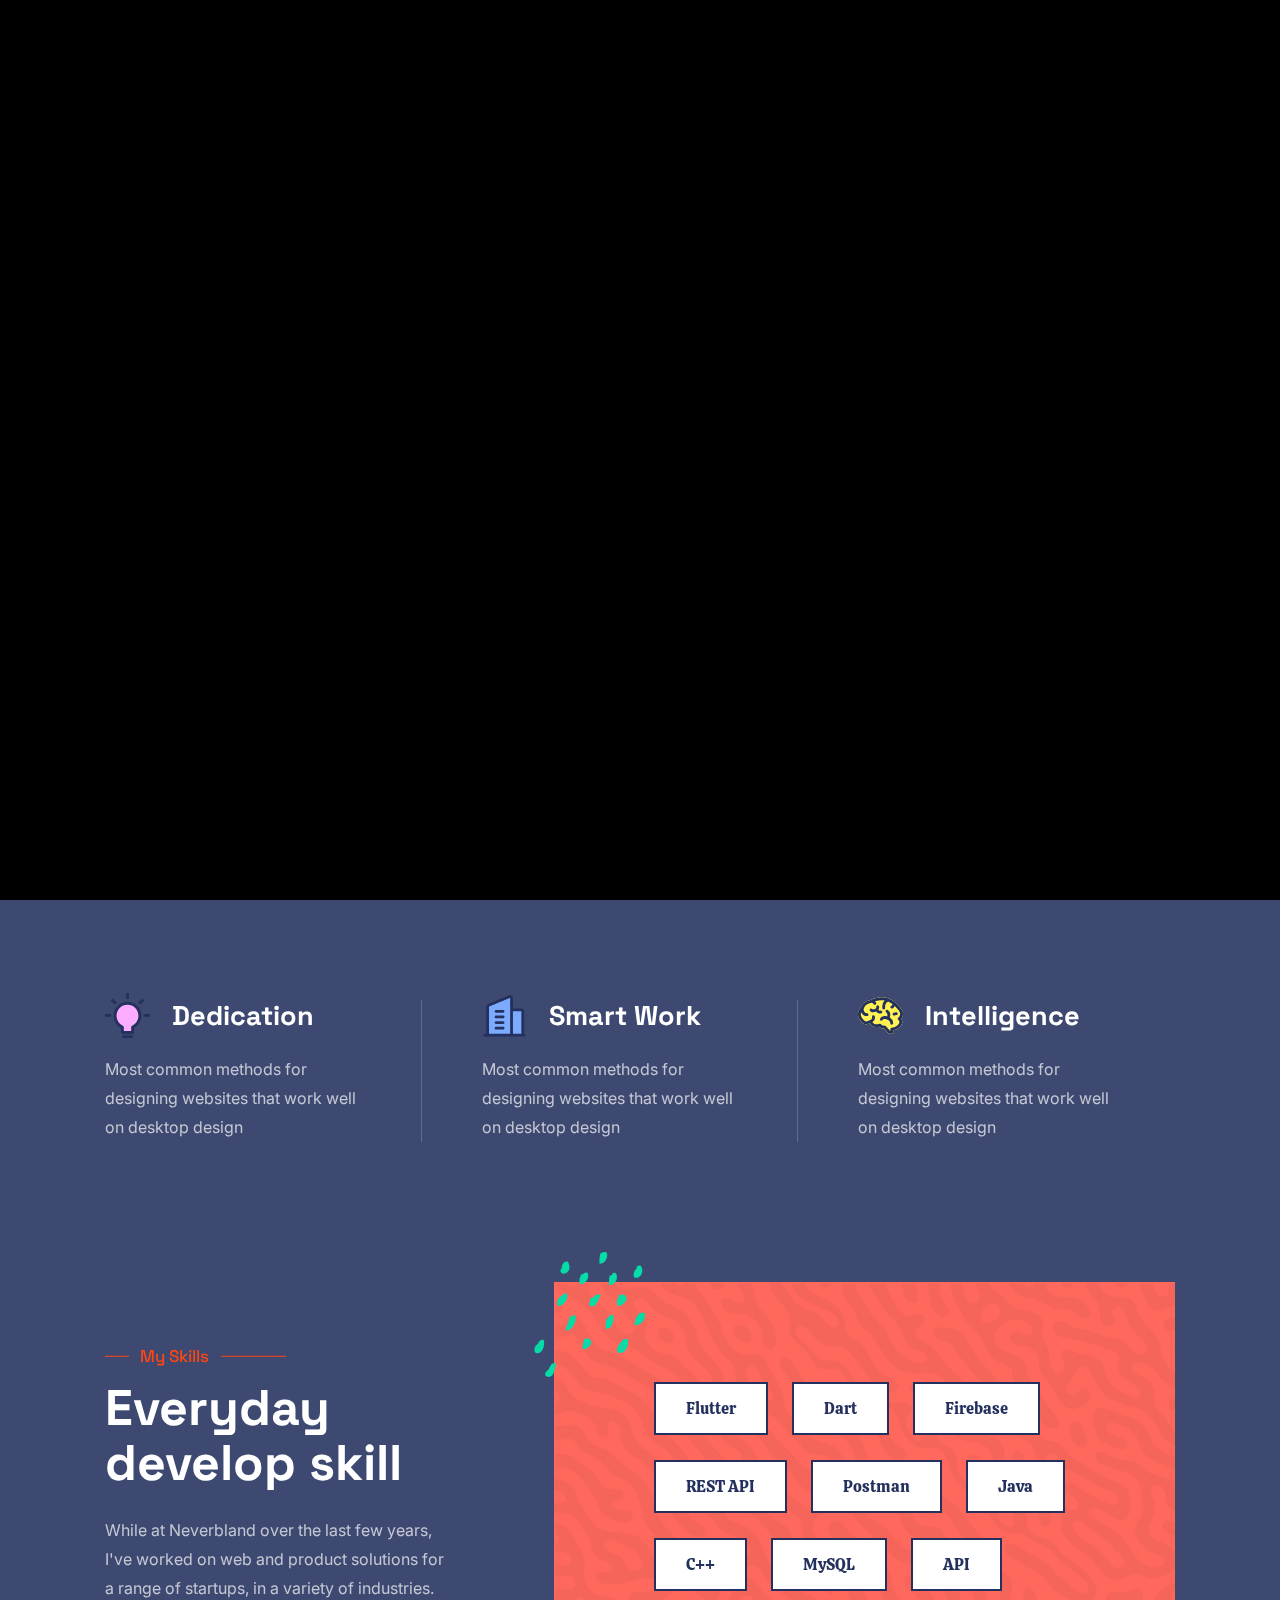
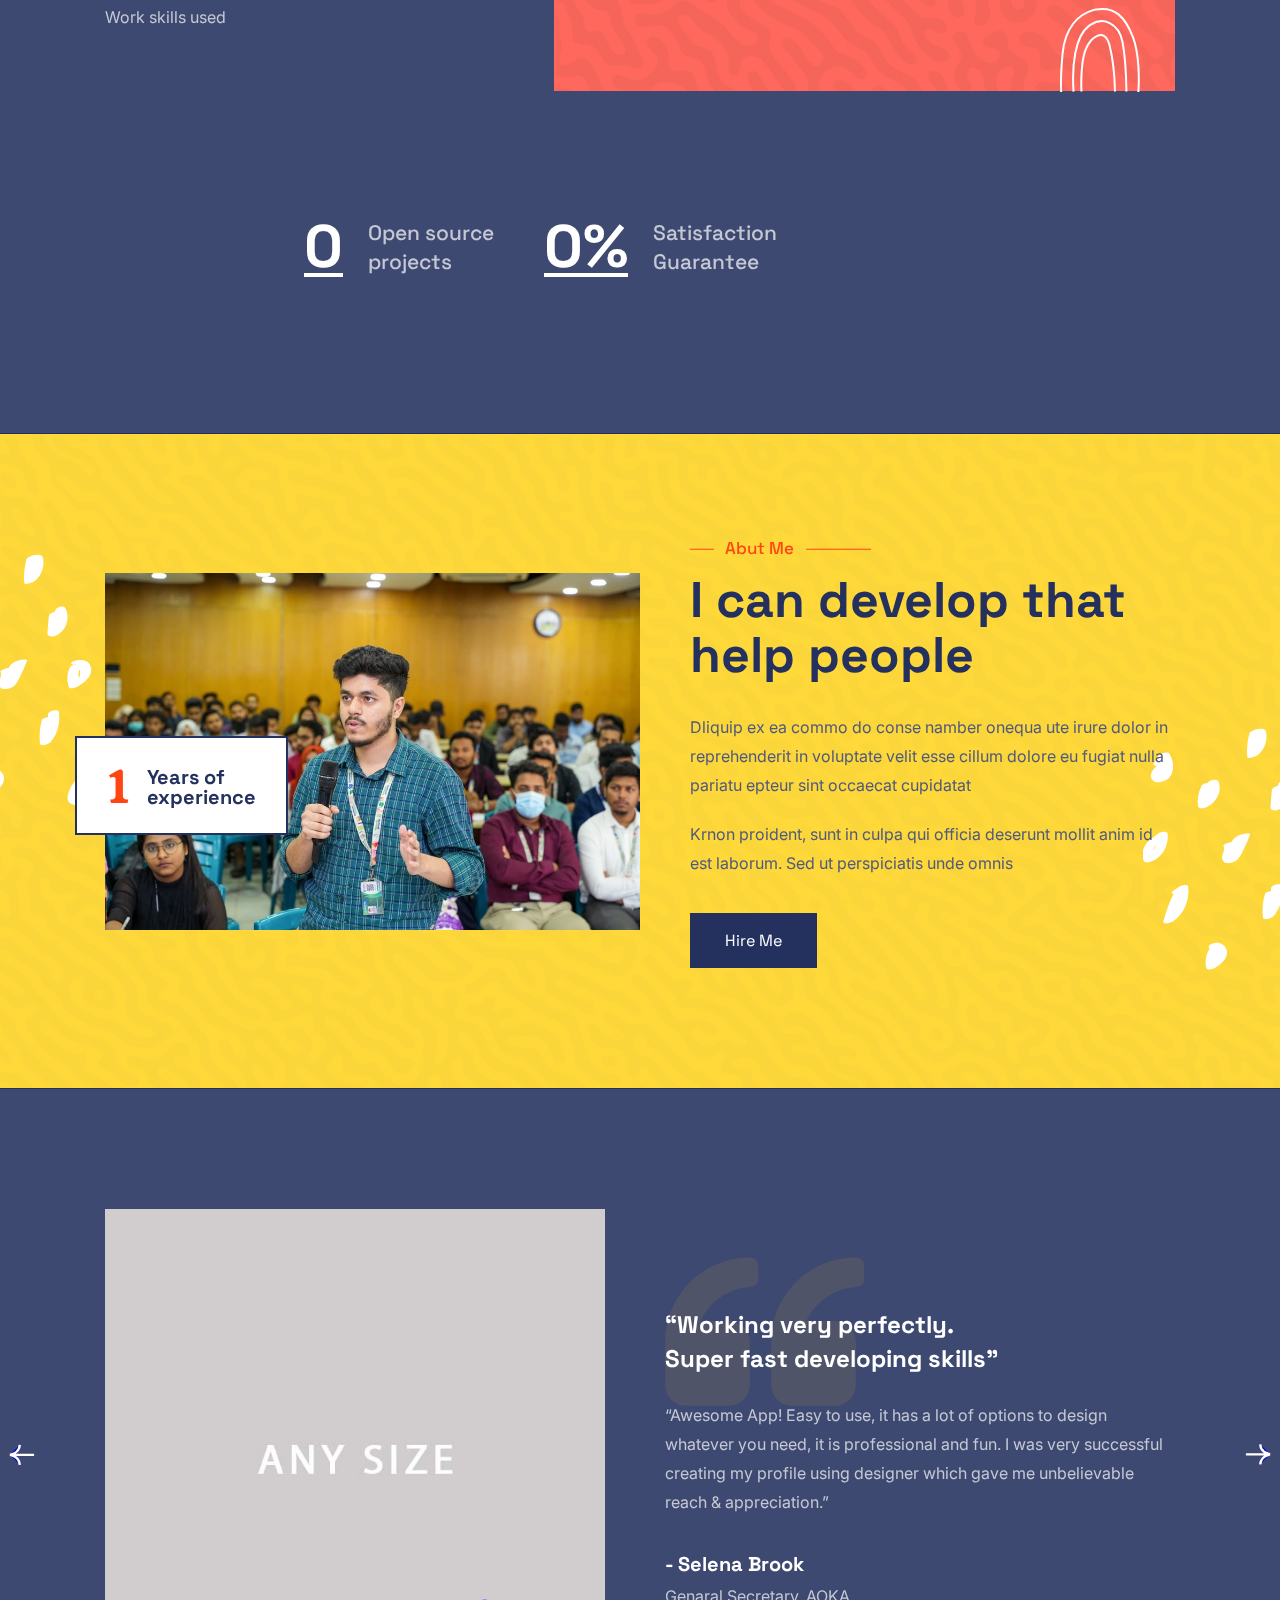
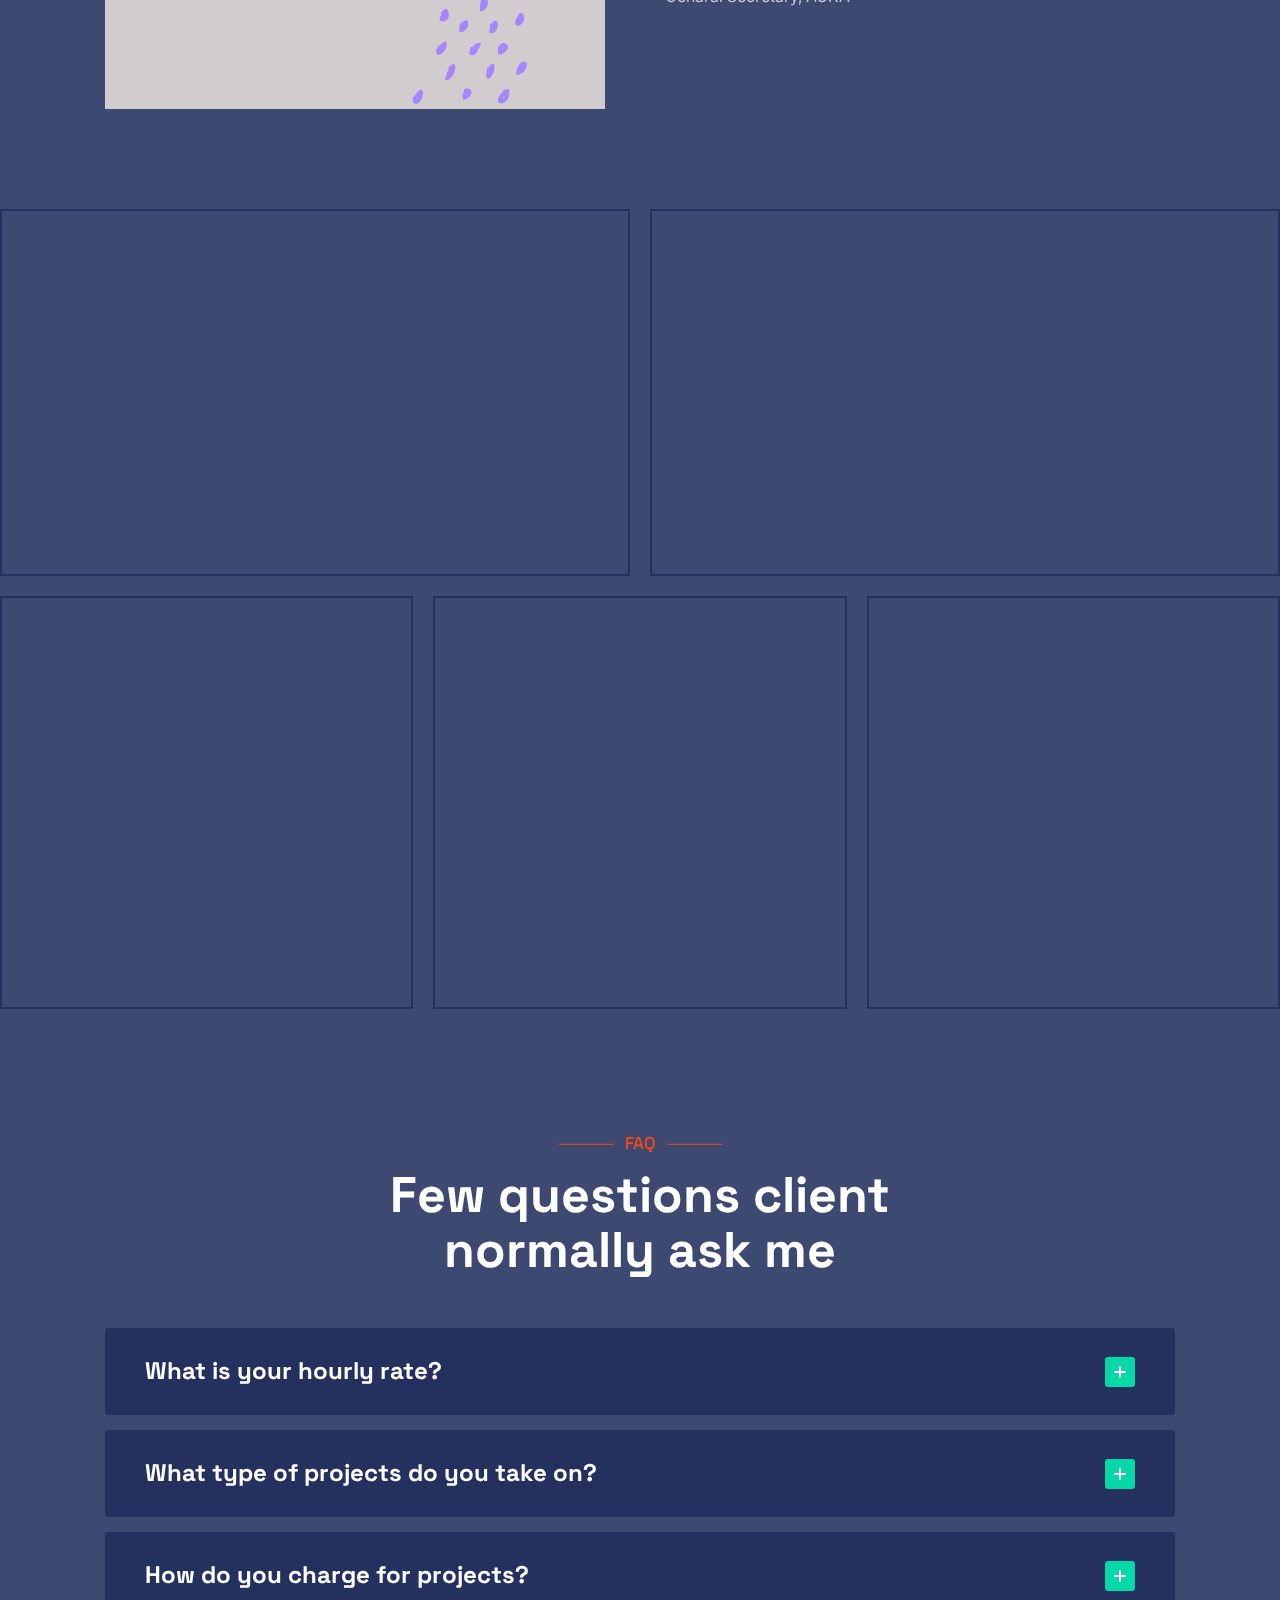
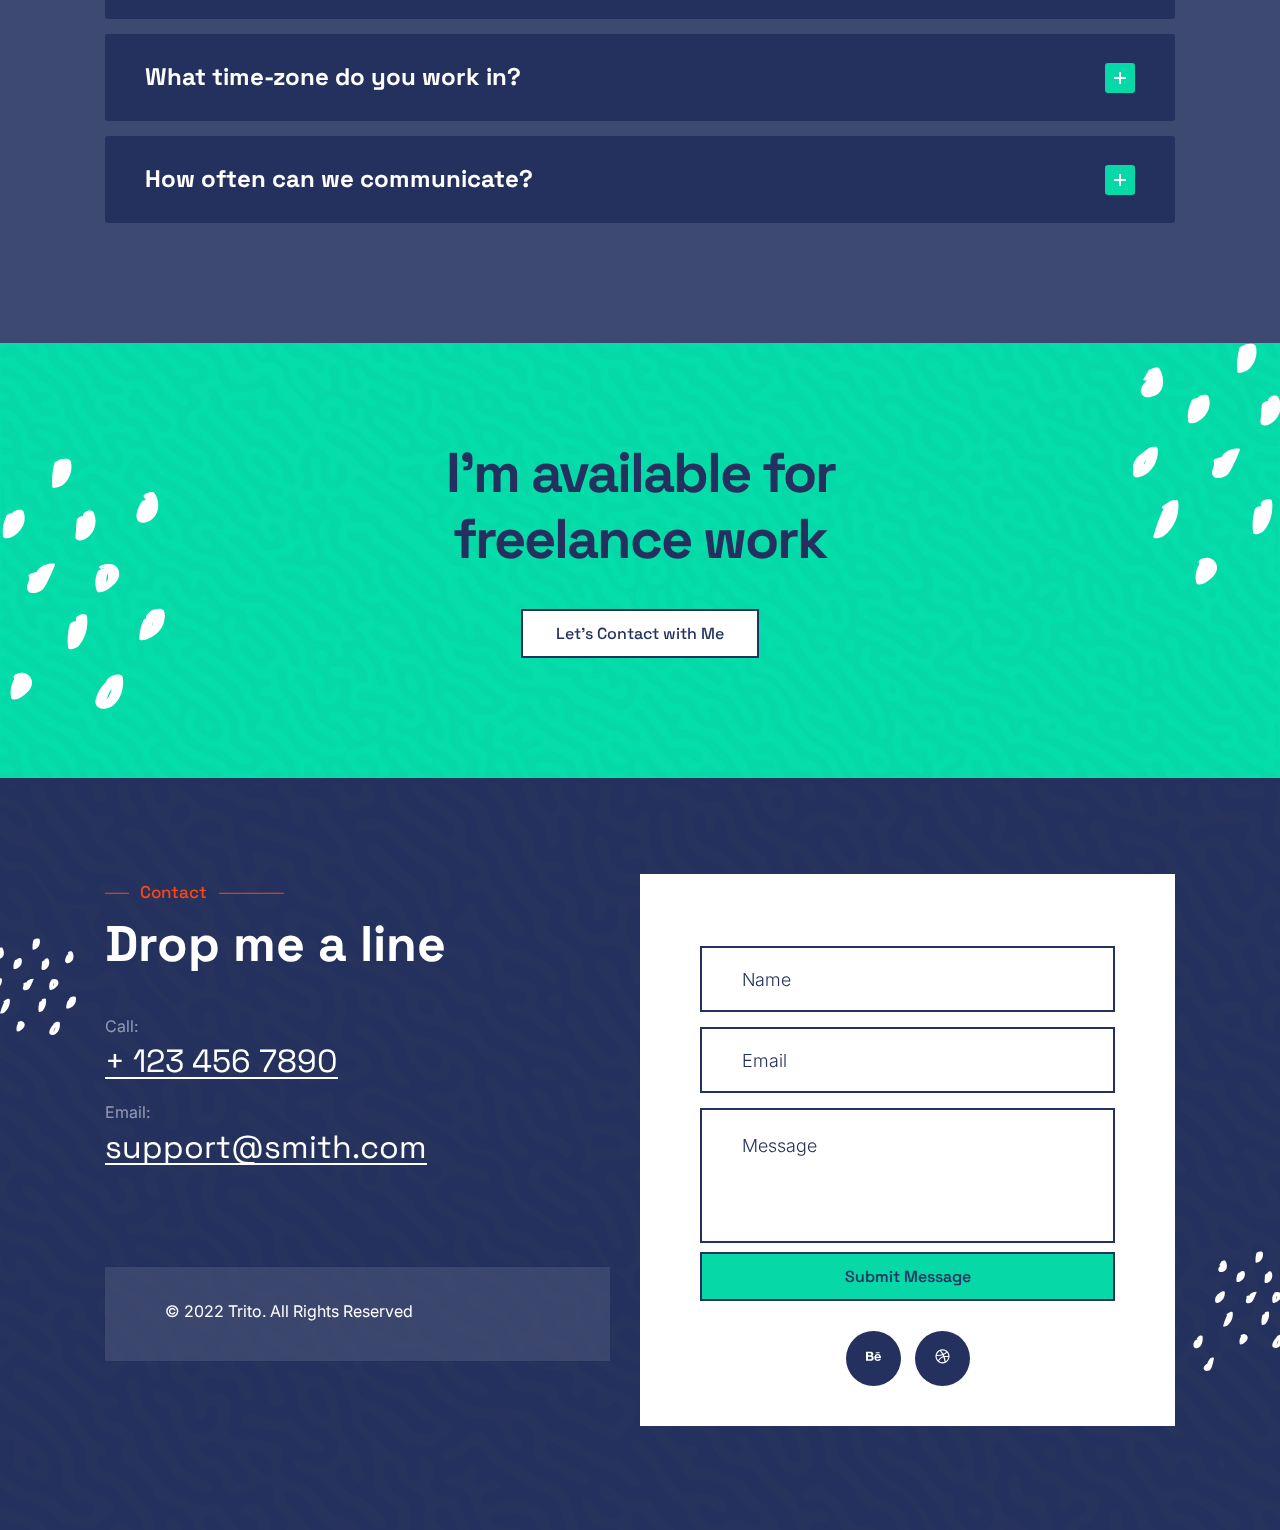
==== index-dark.html @ b7523073 "second commid" ====
<!DOCTYPE html>
<!--[if lt IE 7 ]><html class="ie ie6" lang="en"> <![endif]-->
<!--[if IE 7 ]><html class="ie ie7" lang="en"> <![endif]-->
<!--[if IE 8 ]><html class="ie ie8" lang="en"> <![endif]-->
<!--[if (gte IE 9)|!(IE)]><!--><html lang="en"> <!--<![endif]-->

<head>

<meta http-equiv="Content-Type" content="text/html; charset=utf-8" />

<meta name="description" content="Name of your web site">
<meta name="author" content="Marketify">

<meta name="viewport" content="width=device-width, initial-scale=1, maximum-scale=1">

<title>Trito | Home</title>

<!-- STYLES -->
<link href="https://fonts.googleapis.com/css2?family=Inter:wght@100;200;300;400;500;600;800;900&display=swap" rel="stylesheet">
<link href="https://fonts.googleapis.com/css2?family=Space+Grotesk:wght@300;400;500;600;700&display=swap" rel="stylesheet">
<link href="https://fonts.googleapis.com/css2?family=Calistoga&display=swap" rel="stylesheet">

<link rel="stylesheet" type="text/css" href="css/plugins.css" />
<link rel="stylesheet" type="text/css" href="css/dark.css" />
<link rel="stylesheet" type="text/css" href="css/style.css" />
<!--[if lt IE 9]> <script type="text/javascript" src="js/modernizr.custom.js"></script> <![endif]-->
<!-- /STYLES -->

</head>

<body class="dark"> 
	
	<!-- PRELOADER -->
	<div id="preloader">
		<div class="loader_line"></div>
	</div>
	<!-- /PRELOADER -->
	
	<!-- WRAPPER ALL -->
	
	<div class="trito_tm_all_wrap" data-magic-cursor="show">
	
		<!-- MOBILE MENU -->
		<div class="trito_tm_mobile_menu">
			<div class="mobile_menu_inner">
				<div class="mobile_in">
					<div class="logo">
						<a href="#">
							<!-- <img src="img/logo/light.png" alt="" /> -->
							AHMAD
						</a>
					</div>
					<div class="trigger">
						<div class="hamburger hamburger--slider">
							<div class="hamburger-box">
								<div class="hamburger-inner"></div>
							</div>
						</div>
					</div>
				</div>
			</div>
			<div class="dropdown">
				<div class="dropdown_inner">
					<ul class="anchor_nav">
						<li class="current"><a href="#home">Home</a></li>
						<li><a href="#about">About</a></li>
						<li><a href="#portfolio">Portfolio</a></li>
						<!-- <li><a href="#news">News</a></li> -->
						<li><a href="#contact">Contact</a></li>
					</ul>
				</div>
			</div>
		</div>
		<!-- /MOBILE MENU -->
	
		<!-- HEADER -->
		<div class="trito_tm_header">
			<div class="container wide">
				<div class="header_in">
					<div class="logo">
						<!-- <a class="dark" href="#"><img src="img/logo/logo.png" alt="" /></a>
						 <a class="dark" href="#"><img src="img/logo/logo.png" alt="" /></a>
							
						<a class="light" href="#"><img src="img/logo/light.png" alt="" /></a> -->
						<a class="dark" href="#" style="color: white; font-weight: bolder">
							<!-- <img src="img/logo/light.png" alt="" /> -->
							AHMAD
						</a> 
						<a class="light" href="#" style="color: white; font-weight: bolder">
							<!-- <img src="img/logo/light.png" alt="" /> -->
							AHMAD
						</a> 
					</div>
					<div class="menu">
						<ul class="anchor_nav">
							<li class="current"><a href="#home">Home</a></li>
							<li><a href="#about">About</a></li>
							<li><a href="#portfolio">Portfolio</a></li>
							<!-- <li><a href="#news">News</a></li> -->
							<li><a href="#contact">Contact</a></li>
						</ul>
					</div>
					<div class="button">
						<a href="img/cv/1.jpg" download>Download CV</a>
					</div>
				</div>
			</div>
		</div>
		<!-- /HEADER -->
		
		<!-- HERO -->
		<div class="trito_tm_hero" id="home">
			<div class="background" data-img-url="img/hero/1.jpg"></div>
			<div class="container wide">
				<div class="content">
					<div class="details">
						<span class="hi">Hi I'm</span>
						<h3 class="name">Ahmad Bin Mijanur Rahman</h3>
						<p class="text">Flutter Applilcation Developer based in Dhaka</p>
						<div class="buttons">
							<div class="trito_tm_button">
								<a href="#">Say Hello</a>
							</div>
							<div class="simple_button">
								<a class="anchor" href="#portfolio">My Work</a>
							</div>
						</div>
					</div>
					<div class="quote">
						<img class="svg" src="img/svg/quote2.svg" alt="" />
						<p>I’m listen to your needs &amp; thoughtfully interpret your requirements.“</p>
					</div>
				</div>
			</div>
			<div class="avatar">
				<img src="img/hero/ahmad-profile.png" alt="" />
			</div>
			<div class="social">
				<ul>
					<li><a href="#"><img class="svg" src="img/svg/social/be.svg" alt=""></a></li>
					<li><a href="#"><img class="svg" src="img/svg/social/dribbble.svg" alt=""></a></li>
					<li><a href="#"><img class="svg" src="img/svg/social/instagarm.svg" alt=""></a></li>
				</ul>
			</div>
		</div>
		<!-- /HERO -->
		
		<!-- PARTNERS -->
		<!-- <div class="trito_tm_section">
			<div class="trito_tm_partner">
				<div class="container">
					<div class="title">
						<span>My Clients</span>
					</div>
					<div class="partners_list">
						<ul class="owl-carousel">
							<li class="item"><a href="#"><img src="img/partners/light/1.png" alt="" /></a></li>
							<li class="item"><a href="#"><img src="img/partners/light/2.png" alt="" /></a></li>
							<li class="item"><a href="#"><img src="img/partners/light/3.png" alt="" /></a></li>
							<li class="item"><a href="#"><img src="img/partners/light/4.png" alt="" /></a></li>
							<li class="item"><a href="#"><img src="img/partners/light/5.png" alt="" /></a></li>
							<li class="item"><a href="#"><img src="img/partners/light/6.png" alt="" /></a></li>
							<li class="item"><a href="#"><img src="img/partners/light/7.png" alt="" /></a></li>
							<li class="item"><a href="#"><img src="img/partners/light/8.png" alt="" /></a></li>
						</ul>
					</div>
				</div>
			</div>
		</div> -->
		<!-- /PARTNERS -->
		
		<!-- FEATURES -->
		<div class="trito_tm_section">
			<div class="trito_tm_features">
				<div class="container">
					<div class="features_list">
						<ul>
							<li>
								<div class="list_inner">
									<div class="title">
										<img class="svg" src="img/svg/lamp.svg" alt="" />
										<h3>Dedication</h3>
									</div>
									<div class="text">
										<p>Most common methods for designing websites that work well on desktop design</p>
									</div>
								</div>
							</li>
							<li>
								<div class="list_inner">
									<div class="title">
										<img class="svg" src="img/svg/home.svg" alt="" />
										<h3>Smart Work</h3>
									</div>
									<div class="text">
										<p>Most common methods for designing websites that work well on desktop design</p>
									</div>
								</div>
							</li>
							<li>
								<div class="list_inner">
									<div class="title">
										<img class="svg" src="img/svg/brain.svg" alt="" />
										<h3>Intelligence</h3>
									</div>
									<div class="text">
										<p>Most common methods for designing websites that work well on desktop design</p>
									</div>
								</div>
							</li>
						</ul>
					</div>
				</div>
			</div>
		</div>
		<!-- /FEATURES -->
		
		<!-- SKILLS -->
		<div class="trito_tm_section">
			<div class="trito_tm_skills">
				<div class="container">
					<div class="skills_in">
						<div class="left">
							<div class="trito_tm_main_title">
								<span>My Skills</span>
								<h3>Everyday develop skill</h3>
							</div>
							<div class="text">
								<p>While at Neverbland over the last few years, I've worked on web and product solutions for a range of startups, in a variety of industries. Work skills used</p>
							</div>
						</div>
						<div class="right">
							<div class="background" data-img-url="img/skills/1.jpg"></div>
							<div class="content">
								<ul>
									<li><span>Flutter</span></li>
									<li><span>Dart</span></li>
									<li><span>Firebase</span></li>
									<li><span>REST API</span></li>
									<li><span>Postman</span></li>
									<li><span>Java</span></li>
									<li><span>C++</span></li>
									<li><span>MySQL</span></li>
									<li><span>API</span></li>
								</ul>
							</div>
							<span class="shape1"><img class="svg" src="img/svg/frame.svg" alt="" /></span>
							<span class="shape2"><img class="svg" src="img/svg/frame2.svg" alt="" /></span>
						</div>
					</div>
				</div>
			</div>
		</div>
		<!-- /SKILLS -->
		
		<!-- COUNTER -->
		<div class="trito_tm_section">
			<div class="trito_tm_counter_section">
				<div class="container">
					<div class="counter_list" style="display: flex; justify-content: center; align-items: center;">
						<ul>
							<!-- <li>
								<div class="list_inner">
									<div class="number_wrap">
										<span class="in"><h3><span class="counter_item" data-from="0" data-to="120" data-speed="2000">0</span>+</h3></span>
									</div>
									<span class="title">Downloaded products</span>
								</div>
							</li> -->
							<li>
								<div class="list_inner">
									<div class="number_wrap">
										<span class="in"><h3><span class="counter_item" data-from="0" data-to="3" data-speed="2000">0</span></h3></span>
									</div>
									<span class="title">Open source projects</span>
								</div>
							</li>
							<li>
								<div class="list_inner">
									<div class="number_wrap">
										<span class="in"><h3><span class="counter_item" data-from="0" data-to="100" data-speed="2000">0</span>%</h3></span>
									</div>
									<span class="title">Satisfaction Guarantee</span>
								</div>
							</li>
						</ul>
					</div>
				</div>
			</div>
		</div>
		<!-- /COUNTER -->
		
		<!-- ABOUT -->
		<div class="trito_tm_section" id="about">
			<div class="trito_tm_about">
				<div class="background" data-img-url="img/about/background.jpg"></div>
				<div class="container">
					<div class="about_in">
						<div class="left">
							<img src="img/hero/admad2.jpg" alt="" />
							<div class="experience">
								<h3>1</h3>
								<span>Years of<br /> experience</span>
							</div>
						</div>
						<div class="right">
							<div class="trito_tm_main_title">
								<span>Abut Me</span>
								<h3>I can develop that help people</h3>
							</div>
							<div class="text">
								<p>Dliquip ex ea commo do conse namber onequa ute irure dolor in reprehenderit in voluptate velit esse cillum dolore eu fugiat nulla pariatu epteur sint occaecat cupidatat</p>
								<p>Krnon proident, sunt in culpa qui officia deserunt mollit anim id est laborum. Sed ut perspiciatis unde omnis</p>
							</div>
							<div class="trito_tm_button_extra">
								<a class="anchor" href="#contact">Hire Me</a>
							</div>
						</div>
					</div>
				</div>
				<span class="shape"><img class="svg" src="img/svg/element3.svg" alt=""></span>
				<span class="shape2"><img class="svg" src="img/svg/element3.svg" alt=""></span>
			</div>
		</div>
		<!-- /ABOUT -->
		
		<!-- TESTIMONIALS -->
		<div class="trito_tm_section">
			<div class="trito_tm_testimonials">
				<div class="container">
					<div class="testimonials_list">
						<ul class="owl-carousel">
							<li>
								<div class="left">
									<div class="image">
										<img src="img/testimonials/3.png" alt="" />
										<img class="svg" src="img/svg/elements.svg" alt="" />
									</div>
								</div>
								<div class="right">
									<div class="big">
										<p>“Working very perfectly.<br /> Super fast developing skills”</p>
										<img class="svg" src="img/svg/quote.svg" alt="" />
									</div>
									<div class="normal">
										<p>“Awesome App! Easy to use, it has a lot of options to design whatever you need, it is professional and fun. I was very successful creating my profile using designer which gave me unbelievable reach &amp; appreciation.”</p>
									</div>
									<div class="details">
										<h3>- Selena Brook</h3>
										<span>Genaral Secretary, AOKA</span>
									</div>
								</div>
							</li>
							<li>
								<div class="left">
									<div class="image">
										<img src="img/testimonials/1.png" alt="" />
										<img class="svg" src="img/svg/elements.svg" alt="" />
									</div>
								</div>
								<div class="right">
									<div class="big">
										<p>“This template is awesome!<br />Super easy to update in a editor.”</p>
										<img class="svg" src="img/svg/quote.svg" alt="" />
									</div>
									<div class="normal">
										<p>“The documentation is great and the support via live chat was perfect. They helped me out super quick. When I had a minor code customization to make but didn't know where to make the change in their code. Customer Support perfect!”</p>
									</div>
									<div class="details">
										<h3>- Steve Jobs</h3>
										<span>Senior Designer, ABC</span>
									</div>
								</div>
							</li>
							<!-- <li>
								<div class="left">
									<div class="image">
										<img src="img/testimonials/2.png" alt="" />
										<img class="svg" src="img/svg/elements.svg" alt="" />
									</div>
								</div>
								<div class="right">
									<div class="big">
										<p>“Helpful customer support.<br />And great designed template”</p>
										<img class="svg" src="img/svg/quote.svg" alt="" />
									</div>
									<div class="normal">
										<p>“Minimal design, incredibly well documented, and an absolute pleasure to use! The customer support is one of the absolute best I've ever had the pleasure of interacting with. Quick, courteous, and extremely helpful!”</p>
									</div>
									<div class="details">
										<h3>- Kelly Winston</h3>
										<span>UI/UX Designer, SADP</span>
									</div>
								</div>
							</li> -->
						</ul>
						<a class="prev_button" href="#"><img class="svg" src="img/svg/left.svg" alt="" /></a>
						<a class="next_button" href="#"><img class="svg" src="img/svg/right.svg" alt="" /></a>
					</div>
				</div>
			</div>
		</div>
		
		<!-- /TESTIMONIALS -->
		
		<!-- PORTFOLIO -->
		<div class="trito_tm_section" id="portfolio">
			<div class="trito_tm_portfolio">
				<ul class="gallery_zoom">
					<li>
						<div class="list_inner">
							<div class="image">
								<div class="main" data-img-url="img/hero/all.png"></div>
							</div>
							<div class="details">
								<h3>Project Detail</h3>
								<img class="svg" src="img/svg/link.svg" alt="" />
							</div>
							<a class="trito_tm_full_link popup_link" href="#"></a>
							
							<!-- Modalbox Info Start -->
							<div class="hidden_content">
								<div class="popup_details">
									<div class="main_details">
										<div class="textbox">
											<p>We live in a world where we need to move quickly and iterate on our ideas as flexibly as possible.</p>
											<p>Mockups are useful both for the creative phase of the project - for instance when you're trying to figure out your user flows or the proper visual hierarchy - and the production phase when they phase when they will represent the target product. Building mockups strikes the ideal balance ease of modification.</p>
										</div>
										<div class="detailbox">
											<ul>
												<li>
													<span class="first">Project</span>
													<span><a href="https://github.com/Ahmad61-6/craftybay">GitHub</a></span>
												</li>
												<!-- <li>
													<span class="first">Category</span>
													<span><a href="#">Detail</a></span>
												</li> -->
												<li>
													<span class="first">Date</span>
													<span>Present 2024</span>
												</li>
											</ul>
										</div>
									</div>
									
								</div>
							</div>
							<!-- /Modalbox Info End -->
							
						</div>
					</li>
					<li>
						<div class="list_inner">
							<div class="image">
								<div class="main" data-img-url="img/hero/all.png"></div>
							</div>
							<div class="details">
								<h3>Project Detail</h3>
								<img class="svg" src="img/svg/link.svg" alt="" />
							</div>
							<a class="trito_tm_full_link popup_link" href="#"></a>
							
							<!-- Modalbox Info Start -->
							<div class="hidden_content">
								<div class="popup_details">
									<div class="main_details">
										<div class="textbox">
											<p>We live in a world where we need to move quickly and iterate on our ideas as flexibly as possible.</p>
											<p>Mockups are useful both for the creative phase of the project - for instance when you're trying to figure out your user flows or the proper visual hierarchy - and the production phase when they phase when they will represent the target product. Building mockups strikes the ideal balance ease of modification.</p>
										</div>
										<div class="detailbox">
											<ul>
												<li>
													<span class="first">Project</span>
													<span><a href="https://github.com/Ahmad61-6/craftybay">GitHub</a></span>
												</li>
												<!-- <li>
													<span class="first">Category</span>
													<span><a href="#">Detail</a></span>
												</li> -->
												<li>
													<span class="first">Date</span>
													<span>Present 2024</span>
												</li>
											</ul>
										</div>
									</div>
									<div class="additional_images">
										<ul>
											<li>
												<div class="list_inner">
													<div class="my_image">
														<img src="img/thumbs/4-2.jpg" alt="" />
														<div class="main" data-img-url="img/service/1.jpg"></div>
													</div>
												</div>
											</li>
											<li>
												<div class="list_inner">
													<div class="my_image">
														<img src="img/thumbs/4-2.jpg" alt="" />
														<div class="main" data-img-url="img/service/2.jpg"></div>
													</div>
												</div>
											</li>
											<li>
												<div class="list_inner">
													<div class="my_image">
														<img src="img/thumbs/4-2.jpg" alt="" />
														<div class="main" data-img-url="img/service/3.jpg"></div>
													</div>
												</div>
											</li>
										</ul>
									</div>
								</div>
							</div>
							<!-- /Modalbox Info End -->
							
						</div>
					</li>
					<li>
						<div class="list_inner">
							<div class="image">
								<div class="main" data-img-url="img/hero/all.png"></div>
							</div>
							<div class="details">
								<h3>Project Detail</h3>
								<img class="svg" src="img/svg/link.svg" alt="" />
							</div>
							<a class="trito_tm_full_link popup_link" href="#"></a>
							
							<!-- Modalbox Info Start -->
							<div class="hidden_content">
								<div class="popup_details">
									<div class="main_details">
										<div class="textbox">
											<p>We live in a world where we need to move quickly and iterate on our ideas as flexibly as possible.</p>
											<p>Mockups are useful both for the creative phase of the project - for instance when you're trying to figure out your user flows or the proper visual hierarchy - and the production phase when they phase when they will represent the target product. Building mockups strikes the ideal balance ease of modification.</p>
										</div>
										<div class="detailbox">
											<ul>
												<li>
													<span class="first">Project</span>
													<span><a href="https://github.com/Ahmad61-6/craftybay">GitHub</a></span>
												</li>
												<!-- <li>
													<span class="first">Category</span>
													<span><a href="#">Detail</a></span>
												</li> -->
												<li>
													<span class="first">Date</span>
													<span>Present 2024</span>
												</li>
											</ul>
										</div>
									</div>
									<div class="additional_images">
										<ul>
											<li>
												<div class="list_inner">
													<div class="my_image">
														<img src="img/thumbs/4-2.jpg" alt="" />
														<div class="main" data-img-url="img/service/1.jpg"></div>
													</div>
												</div>
											</li>
											<li>
												<div class="list_inner">
													<div class="my_image">
														<img src="img/thumbs/4-2.jpg" alt="" />
														<div class="main" data-img-url="img/service/2.jpg"></div>
													</div>
												</div>
											</li>
											<li>
												<div class="list_inner">
													<div class="my_image">
														<img src="img/thumbs/4-2.jpg" alt="" />
														<div class="main" data-img-url="img/service/3.jpg"></div>
													</div>
												</div>
											</li>
										</ul>
									</div>
								</div>
							</div>
							<!-- /Modalbox Info End -->
							
						</div>
					</li>
					<li>
						<div class="list_inner">
							<div class="image">
								<div class="main" data-img-url="img/hero/all.png"></div>
							</div>
							<div class="details">
								<h3>Project Detail</h3>
								<img class="svg" src="img/svg/link.svg" alt="" />
							</div>
							<a class="trito_tm_full_link popup_link" href="#"></a>
							
							<!-- Modalbox Info Start -->
							<div class="hidden_content">
								<div class="popup_details">
									<div class="main_details">
										<div class="textbox">
											<p>We live in a world where we need to move quickly and iterate on our ideas as flexibly as possible.</p>
											<p>Mockups are useful both for the creative phase of the project - for instance when you're trying to figure out your user flows or the proper visual hierarchy - and the production phase when they phase when they will represent the target product. Building mockups strikes the ideal balance ease of modification.</p>
										</div>
										<div class="detailbox">
											<ul>
												<li>
													<span class="first">Project</span>
													<span><a href="https://github.com/Ahmad61-6/craftybay">GitHub</a></span>
												</li>
												<!-- <li>
													<span class="first">Category</span>
													<span><a href="#">Detail</a></span>
												</li> -->
												<li>
													<span class="first">Date</span>
													<span>Present 2024</span>
												</li>
											</ul>
										</div>
									</div>
									<div class="additional_images">
										<ul>
											<li>
												<div class="list_inner">
													<div class="my_image">
														<img src="img/thumbs/4-2.jpg" alt="" />
														<div class="main" data-img-url="img/service/1.jpg"></div>
													</div>
												</div>
											</li>
											<li>
												<div class="list_inner">
													<div class="my_image">
														<img src="img/thumbs/4-2.jpg" alt="" />
														<div class="main" data-img-url="img/service/2.jpg"></div>
													</div>
												</div>
											</li>
											<li>
												<div class="list_inner">
													<div class="my_image">
														<img src="img/thumbs/4-2.jpg" alt="" />
														<div class="main" data-img-url="img/service/3.jpg"></div>
													</div>
												</div>
											</li>
										</ul>
									</div>
								</div>
							</div>
							<!-- /Modalbox Info End -->
							
						</div>
					</li>
					<li>
						<div class="list_inner">
							<div class="image">
								<div class="main" data-img-url="img/hero/all.png"></div>
							</div>
							<div class="details">
								<h3>Project Detail</h3>
								<img class="svg" src="img/svg/link.svg" alt="" />
							</div>
							<a class="trito_tm_full_link popup_link" href="#"></a>
							
							<!-- Modalbox Info Start -->
							<div class="hidden_content">
								<div class="popup_details">
									<div class="main_details">
										<div class="textbox">
											<p>We live in a world where we need to move quickly and iterate on our ideas as flexibly as possible.</p>
											<p>Mockups are useful both for the creative phase of the project - for instance when you're trying to figure out your user flows or the proper visual hierarchy - and the production phase when they phase when they will represent the target product. Building mockups strikes the ideal balance ease of modification.</p>
										</div>
										<div class="detailbox">
											<ul>
												<li>
													<span class="first">Project</span>
													<span><a href="https://github.com/Ahmad61-6/craftybay">GitHub</a></span>
												</li>
												<!-- <li>
													<span class="first">Category</span>
													<span><a href="#">Detail</a></span>
												</li> -->
												<li>
													<span class="first">Date</span>
													<span>Present 2024</span>
												</li>
											</ul>
										</div>
									</div>
									<div class="additional_images">
										<ul>
											<li>
												<div class="list_inner">
													<div class="my_image">
														<img src="img/thumbs/4-2.jpg" alt="" />
														<div class="main" data-img-url="img/service/1.jpg"></div>
													</div>
												</div>
											</li>
											<li>
												<div class="list_inner">
													<div class="my_image">
														<img src="img/thumbs/4-2.jpg" alt="" />
														<div class="main" data-img-url="img/service/2.jpg"></div>
													</div>
												</div>
											</li>
											<li>
												<div class="list_inner">
													<div class="my_image">
														<img src="img/thumbs/4-2.jpg" alt="" />
														<div class="main" data-img-url="img/service/3.jpg"></div>
													</div>
												</div>
											</li>
										</ul>
									</div>
								</div>
							</div>
							<!-- /Modalbox Info End -->
							
						</div>
					</li>
					
				</ul>
			</div>
		</div>
		<!-- /PORTFOLIO -->
		
		<!-- FAQ -->
		<div class="trito_tm_section">
			<div class="trito_tm_faq">
				<div class="container">
					<div class="trito_tm_main_title centered">
						<span>FAQ</span>
						<h3>Few questions client normally ask me</h3>
					</div>
					<div class="accordion_wrap">
						<div class="accordion">
							<div class="accordion_header">
								<span class="plus"></span>
								<p>What is your  hourly rate?</p>
							</div>
							<div class="accordion_content">
								<p>We help our client suceed by creating identities, digital experiences, and printmaterials that communicate clearly, achieve marketing goals, and look fantastic.</p>
							</div>
						</div>
						<div class="accordion">
							<div class="accordion_header">
								<span class="plus"></span>
								<p>What type of projects do you take on?</p>
							</div>
							<div class="accordion_content">
								<p>We help our client suceed by creating identities, digital experiences, and printmaterials that communicate clearly, achieve marketing goals, and look fantastic.</p>
							</div>
						</div>
						<div class="accordion">
							<div class="accordion_header">
								<span class="plus"></span>
								<p>How do you charge for projects?</p>
							</div>
							<div class="accordion_content">
								<p>We help our client suceed by creating identities, digital experiences, and printmaterials that communicate clearly, achieve marketing goals, and look fantastic.</p>
							</div>
						</div>
						<div class="accordion">
							<div class="accordion_header">
								<span class="plus"></span>
								<p>What time-zone do you work in?</p>
							</div>
							<div class="accordion_content">
								<p>We help our client suceed by creating identities, digital experiences, and printmaterials that communicate clearly, achieve marketing goals, and look fantastic.</p>
							</div>
						</div>
						<div class="accordion">
							<div class="accordion_header">
								<span class="plus"></span>
								<p>How often can we communicate?</p>
							</div>
							<div class="accordion_content">
								<p>We help our client suceed by creating identities, digital experiences, and printmaterials that communicate clearly, achieve marketing goals, and look fantastic.</p>
							</div>
						</div>
					</div>
				</div>
			</div>
		</div>
		<!-- /FAQ -->
		
		<!-- FREELANCE -->
		<div class="trito_tm_section" style="padding-bottom: 0;">
			<div class="trito_tm_freelance">
				<div class="background" data-img-url="img/hero/1.jpg"></div>
				<div class="content">
					<div class="text">
						<p>I'm available for freelance work</p>
					</div>
					<div class="trito_tm_button">
						<a class="anchor" href="#contact">Let’s Contact with Me</a>
					</div>
				</div>
				<span class="shape"><img class="svg" src="img/svg/element3.svg" alt=""></span>
				<span class="shape2"><img class="svg" src="img/svg/element3.svg" alt=""></span>
			</div>
		</div>
		<!-- /FREELANCE -->
		
		<!-- NEWS -->
		
		<!-- /NEWS -->
		
		<!-- CONTACT -->
		<div class="trito_tm_section" id="contact">
			<div class="trito_tm_contact">
				<div class="background" data-img-url="img/contact/background.jpg"></div>
				<div class="container">
					<div class="content">
						<div class="left">
							<div class="trito_tm_main_title">
								<span>Contact</span>
								<h3>Drop me a line</h3>
							</div>
							<div class="short">
								<ul>
									<li>
										<span>Call:</span>
										<a href="#">+ 123 456 7890</a>
									</li>
									<li>
										<span>Email:</span>
										<a href="#">support@smith.com</a>
									</li>
								</ul>
							</div>
							<div class="copy">
								<!-- <img src="img/logo/light.png" alt="" /> -->
								<p>&copy; 2022 Trito. All Rights Reserved</p>
							</div>
						</div>
						<div class="right">
							<div class="fields">
								<form action="/" method="post" class="contact_form" id="contact_form" autocomplete="off">
									<div class="returnmessage" data-success="Your message has been received, We will contact you soon."></div>
									<div class="empty_notice"><span>Please Fill Required Fields</span></div>
									<div class="first">
										<ul>
											<li>
												<input id="name" type="text" placeholder="Name">
											</li>
											<li>
												<input id="email" type="text" placeholder="Email">
											</li>
										</ul>
									</div>
									<div class="last">
										<textarea id="message" placeholder="Message"></textarea>
									</div>
									<div class="trito_tm_button">
										<a id="send_message" href="#">Submit Message</a>
									</div>

									<!-- If you want to change mail address to yours, please open modal.php and go to line 4 -->

								</form>
							</div>
							<ul class="social">
								<li><a href="#"><img class="svg" src="img/svg/social/be.svg" alt="" /></a></li>
								<li><a href="#"><img class="svg" src="img/svg/social/dribbble.svg" alt="" /></a></li>
								<!-- <li><a href="#"><img class="svg" src="img/svg/social/instagarm.svg" alt="" /></a></li> -->
							</ul>
						</div>
					</div>
				</div>
				<span class="icon"><img class="svg" src="img/svg/element2.svg" alt="" /></span>
				<span class="icon2"><img class="svg" src="img/svg/element2.svg" alt="" /></span>
			</div>
		</div>
		<!-- /CONTACT -->
		
		<!-- CURSOR -->
		<div class="mouse-cursor cursor-outer"></div>
		<div class="mouse-cursor cursor-inner"></div>
		<!-- /CURSOR -->
			
	</div>
	<!-- / WRAPPER ALL -->
	
<!-- SCRIPTS -->
<script src="js/jquery.js"></script>
<!--[if lt IE 10]> <script type="text/javascript" src="js/ie8.js"></script> <![endif]-->	
<script src="js/plugins.js"></script>
<script src="js/init.js"></script>
<!-- /SCRIPTS -->

</body>
</html>
---- css/plugins.css ----
/*
This file is made by Marketify (2022)

01) BASE
02) FORM ELEMENTS
03) FONTELLO
04) SKELETON OR GRID
05) ANIMATION


*/


/*------------------------------------------------------------------*/ 
/*	BASE
/*------------------------------------------------------------------*/

html,body,div,span,applet,object,iframe,h1,h2,h3,h4,h5,h6,p,blockquote,pre,a,abbr,acronym,address,big,cite,code,del,dfn,em,font,ins,kbd,q,s,samp,small,strike,strong,sub,sup,tt,var,b,u,i,center,dl,dt,dd,ol,ul,li,fieldset,form,label,legend,table,caption,tbody,tfoot,thead,tr,th,td
	{
	background: transparent;
	border: 0;
	margin: 0;
	padding: 0;
	vertical-align: baseline;
	outline: none;
}

article, aside, details, figcaption, figure, footer, header, hgroup, nav, section {
    display: block;
}

blockquote {
	quotes: none;
}

blockquote:before,blockquote:after {
	content: '';
	content: none;
}
ul, ol{
	margin:0px;	
}
ul li, ol li{
	margin:0px;
}
img{
	vertical-align:middle;
	max-width:100%;
}
iframe{
	max-width:100%;
}
del {
	text-decoration: line-through;
}
a, i{
	border:none;
}
a:hover{text-decoration:none;}

/*------------------------------------------------------------------*/ 
/*	FORM ELEMENTS
/*------------------------------------------------------------------*/

textarea{
	border-radius:0;
	resize:vertical;
	letter-spacing: 0;
	
	-webkit-box-sizing: border-box; /* Safari/Chrome, other WebKit */
	-moz-box-sizing: border-box;    /* Firefox, other Gecko */
	-ms-box-sizing: border-box;     /* IE 10 + */
	box-sizing: border-box;         /* Opera/IE 8+ */
	
	width:100%;
	border:1px solid #eee;
	
	-webkit-transition: all .3s ease;
	   -moz-transition: all .3s ease;
	    -ms-transition: all .3s ease;
	     -o-transition: all .3s ease;
	        transition: all .3s ease;
}
input[type="text"],
input[type="password"],
input[type="datetime"],
input[type="datetime-local"],
input[type="date"],
input[type="month"],
input[type="time"],
input[type="week"],
input[type="number"],
input[type="email"],
input[type="url"],
input[type="search"],
input[type="tel"],
input[type="color"],
.uneditable-input {
	border-radius:0;
	min-width:auto;
	letter-spacing:0;
	
	-webkit-box-sizing: border-box; /* Safari/Chrome, other WebKit */
	-moz-box-sizing: border-box;    /* Firefox, other Gecko */
	-ms-box-sizing: border-box;     /* IE 10 + */
	box-sizing: border-box;         /* Opera/IE 8+ */
	
	height:44px;
	vertical-align:middle;
	border:1px solid #eee;
	
	-webkit-transition: all .3s ease;
	   -moz-transition: all .3s ease;
	    -ms-transition: all .3s ease;
	     -o-transition: all .3s ease;
	        transition: all .3s ease;
}

textarea:focus,
input[type="text"]:focus,
input[type="password"]:focus,
input[type="datetime"]:focus,
input[type="datetime-local"]:focus,
input[type="date"]:focus,
input[type="month"]:focus,
input[type="time"]:focus,
input[type="week"]:focus,
input[type="number"]:focus,
input[type="email"]:focus,
input[type="url"]:focus,
input[type="search"]:focus,
input[type="tel"]:focus,
input[type="color"]:focus,
.uneditable-input:focus {
	border-color:#ccc;
	background:#eee;
}

input[type="submit"]{
	height: 40px;
	line-height: 1;
	text-transform: uppercase;
	text-decoration: none;
	letter-spacing: 0;
	border:none;
	cursor:pointer;
	background:#777;
	
	-webkit-transition: all .3s ease;
	   -moz-transition: all .3s ease;
	    -ms-transition: all .3s ease;
	     -o-transition: all .3s ease;
	        transition: all .3s ease;
}
input[type="submit"]:hover{
	background:#444;
}
select{
	padding:8px;
	border:2px solid #eee;
}
input[type="button"]{
	cursor:pointer;
	-webkit-transition: all .3s ease;
	   -moz-transition: all .3s ease;
	    -ms-transition: all .3s ease;
	     -o-transition: all .3s ease;
	        transition: all .3s ease;
}

@font-face {
  font-family: 'fontello';
  src: url('font/fontello.eot?91023305');
  src: url('font/fontello.eot?91023305#iefix') format('embedded-opentype'),
       url('font/fontello.woff2?91023305') format('woff2'),
       url('font/fontello.woff?91023305') format('woff'),
       url('font/fontello.ttf?91023305') format('truetype'),
       url('font/fontello.svg?91023305#fontello') format('svg');
  font-weight: normal;
  font-style: normal;
}
/* Chrome hack: SVG is rendered more smooth in Windozze. 100% magic, uncomment if you need it. */
/* Note, that will break hinting! In other OS-es font will be not as sharp as it could be */
/*
@media screen and (-webkit-min-device-pixel-ratio:0) {
  @font-face {
    font-family: 'fontello';
    src: url('../font/fontello.svg?91023305#fontello') format('svg');
  }
}
*/
[class^="icon-"]:before, [class*=" icon-"]:before {
  font-family: "fontello";
  font-style: normal;
  font-weight: normal;
  speak: never;

  display: inline-block;
  text-decoration: inherit;
  width: 1em;
  margin-right: .2em;
  text-align: center;
  /* opacity: .8; */

  /* For safety - reset parent styles, that can break glyph codes*/
  font-variant: normal;
  text-transform: none;

  /* fix buttons height, for twitter bootstrap */
  line-height: 1em;

  /* Animation center compensation - margins should be symmetric */
  /* remove if not needed */
  margin-left: .2em;

  /* you can be more comfortable with increased icons size */
  /* font-size: 120%; */

  /* Font smoothing. That was taken from TWBS */
  -webkit-font-smoothing: antialiased;
  -moz-osx-font-smoothing: grayscale;

  /* Uncomment for 3D effect */
  /* text-shadow: 1px 1px 1px rgba(127, 127, 127, 0.3); */
}

.icon-cancel:before { content: '\e800'; } /* '' */
.icon-cancel-1:before { content: '\e801'; } /* '' */
.icon-cancel-2:before { content: '\e802'; } /* '' */
.icon-cancel-3:before { content: '\e803'; } /* '' */
.icon-cancel-4:before { content: '\e804'; } /* '' */
.icon-cancel-5:before { content: '\e805'; } /* '' */
.icon-cancel-6:before { content: '\e806'; } /* '' */
.icon-cancel-7:before { content: '\e807'; } /* '' */




/*------------------------------------------------------------------*/ 
/*	MAGNIFIC POPUP
/*------------------------------------------------------------------*/

.mfp-bg,.mfp-wrap{position:fixed;left:0;top:0}.mfp-bg,.mfp-container,.mfp-wrap{height:100%;width:100%}.mfp-arrow:after,.mfp-arrow:before,.mfp-container:before,.mfp-figure:after{content:''}.mfp-bg{z-index:1042;overflow:hidden;background:#0b0b0b;opacity:.8}.mfp-wrap{z-index:1043;outline:0!important;-webkit-backface-visibility:hidden}.mfp-container{text-align:center;position:absolute;left:0;top:0;padding:0 8px;box-sizing:border-box}.mfp-container:before{display:inline-block;height:100%;vertical-align:middle}.mfp-align-top .mfp-container:before{display:none}.mfp-content{position:relative;display:inline-block;vertical-align:middle;margin:0 auto;text-align:left;z-index:1045}.mfp-ajax-holder .mfp-content,.mfp-inline-holder .mfp-content{width:100%;cursor:auto}.mfp-ajax-cur{cursor:progress}.mfp-zoom-out-cur,.mfp-zoom-out-cur .mfp-image-holder .mfp-close{cursor:-moz-zoom-out;cursor:-webkit-zoom-out;cursor:zoom-out}.mfp-zoom{cursor:pointer;cursor:-webkit-zoom-in;cursor:-moz-zoom-in;cursor:zoom-in}.mfp-auto-cursor .mfp-content{cursor:auto}.mfp-arrow,.mfp-close,.mfp-counter,.mfp-preloader{-webkit-user-select:none;-moz-user-select:none;user-select:none}.mfp-loading.mfp-figure{display:none}.mfp-hide{display:none!important}.mfp-preloader{color:#CCC;position:absolute;top:50%;width:auto;text-align:center;margin-top:-.8em;left:8px;right:8px;z-index:1044}.mfp-preloader a{color:#CCC}.mfp-close,.mfp-preloader a:hover{color:#FFF}.mfp-s-error .mfp-content,.mfp-s-ready .mfp-preloader{display:none}button.mfp-arrow,button.mfp-close{overflow:visible;cursor:pointer;background:0 0;border:0;-webkit-appearance:none;display:block;outline:0;padding:0;z-index:1046;box-shadow:none;touch-action:manipulation}.mfp-figure:after,.mfp-iframe-scaler iframe{box-shadow:0 0 8px rgba(0,0,0,.6);position:absolute;left:0}button::-moz-focus-inner{padding:0;border:0}.mfp-close{width:44px;height:44px;line-height:44px;position:absolute;right:0;top:0;text-decoration:none;text-align:center;opacity:.65;padding:0 0 18px 10px;font-style:normal;font-size:28px;font-family:Arial,Baskerville,monospace}.mfp-close:focus,.mfp-close:hover{opacity:1}.mfp-close:active{top:1px}.mfp-close-btn-in .mfp-close{color:#333}.mfp-iframe-holder .mfp-close,.mfp-image-holder .mfp-close{color:#FFF;right:-6px;text-align:right;padding-right:6px;width:100%}.mfp-counter{position:absolute;top:0;right:0;color:#CCC;font-size:12px;line-height:18px;white-space:nowrap}.mfp-figure,img.mfp-img{line-height:0}.mfp-arrow{position:absolute;opacity:.65;margin:-55px 0 0;top:50%;padding:0;width:90px;height:110px;-webkit-tap-highlight-color:transparent}.mfp-arrow:active{margin-top:-54px}.mfp-arrow:focus,.mfp-arrow:hover{opacity:1}.mfp-arrow:after,.mfp-arrow:before{display:block;width:0;height:0;position:absolute;left:0;top:0;margin-top:35px;margin-left:35px;border:inset transparent}.mfp-arrow:after{border-top-width:13px;border-bottom-width:13px;top:8px}.mfp-arrow:before{border-top-width:21px;border-bottom-width:21px;opacity:.7}.mfp-arrow-left{left:0}.mfp-arrow-left:after{border-right:17px solid #FFF;margin-left:31px}.mfp-arrow-left:before{margin-left:25px;border-right:27px solid #3F3F3F}.mfp-arrow-right{right:0}.mfp-arrow-right:after{border-left:17px solid #FFF;margin-left:39px}.mfp-arrow-right:before{border-left:27px solid #3F3F3F}.mfp-iframe-holder{padding-top:40px;padding-bottom:40px}.mfp-iframe-holder .mfp-content{line-height:0;width:100%;max-width:900px}.mfp-image-holder .mfp-content,img.mfp-img{max-width:100%}.mfp-iframe-holder .mfp-close{top:-40px}.mfp-iframe-scaler{width:100%;height:0;overflow:hidden;padding-top:56.25%}.mfp-iframe-scaler iframe{display:block;top:0;width:100%;height:100%;background:#000}.mfp-figure:after,img.mfp-img{width:auto;height:auto;display:block}img.mfp-img{box-sizing:border-box;padding:40px 0;margin:0 auto}.mfp-figure:after{top:40px;bottom:40px;right:0;z-index:-1;background:#444}.mfp-figure small{color:#BDBDBD;display:block;font-size:12px;line-height:14px}.mfp-figure figure{margin:0}.mfp-bottom-bar{margin-top:-36px;position:absolute;top:100%;left:0;width:100%;cursor:auto}.mfp-title{text-align:left;line-height:18px;color:#F3F3F3;word-wrap:break-word;padding-right:36px}.mfp-gallery .mfp-image-holder .mfp-figure{cursor:pointer}@media screen and (max-width:800px) and (orientation:landscape),screen and (max-height:300px){.mfp-img-mobile .mfp-image-holder{padding-left:0;padding-right:0}.mfp-img-mobile img.mfp-img{padding:0}.mfp-img-mobile .mfp-figure:after{top:0;bottom:0}.mfp-img-mobile .mfp-figure small{display:inline;margin-left:5px}.mfp-img-mobile .mfp-bottom-bar{background:rgba(0,0,0,.6);bottom:0;margin:0;top:auto;padding:3px 5px;position:fixed;box-sizing:border-box}.mfp-img-mobile .mfp-bottom-bar:empty{padding:0}.mfp-img-mobile .mfp-counter{right:5px;top:3px}.mfp-img-mobile .mfp-close{top:0;right:0;width:35px;height:35px;line-height:35px;background:rgba(0,0,0,.6);position:fixed;text-align:center;padding:0}}@media all and (max-width:900px){.mfp-arrow{-webkit-transform:scale(.75);transform:scale(.75)}.mfp-arrow-left{-webkit-transform-origin:0;transform-origin:0}.mfp-arrow-right{-webkit-transform-origin:100%;transform-origin:100%}.mfp-container{padding-left:6px;padding-right:6px}}



/*------------------------------------------------------------------*/ 
/*	ANIMATION
/*------------------------------------------------------------------*/

/*!
 * animate.css -http://daneden.me/animate
 * Version - 3.5.2
 * Licensed under the MIT license - http://opensource.org/licenses/MIT
 *
 * Copyright (c) 2017 Daniel Eden
 */

.animated {
  animation-duration: 1s;
  animation-fill-mode: both;
}

.animated.infinite {
  animation-iteration-count: infinite;
}

.animated.hinge {
  animation-duration: 2s;
}

.animated.flipOutX,
.animated.flipOutY,
.animated.bounceIn,
.animated.bounceOut {
  animation-duration: .75s;
}

@keyframes bounce {
  from, 20%, 53%, 80%, to {
    animation-timing-function: cubic-bezier(0.215, 0.610, 0.355, 1.000);
    transform: translate3d(0,0,0);
  }

  40%, 43% {
    animation-timing-function: cubic-bezier(0.755, 0.050, 0.855, 0.060);
    transform: translate3d(0, -30px, 0);
  }

  70% {
    animation-timing-function: cubic-bezier(0.755, 0.050, 0.855, 0.060);
    transform: translate3d(0, -15px, 0);
  }

  90% {
    transform: translate3d(0,-4px,0);
  }
}

.bounce {
  animation-name: bounce;
  transform-origin: center bottom;
}

@keyframes flash {
  from, 50%, to {
    opacity: 1;
  }

  25%, 75% {
    opacity: 0;
  }
}

.flash {
  animation-name: flash;
}

/* originally authored by Nick Pettit - https://github.com/nickpettit/glide */

@keyframes pulse {
  from {
    transform: scale3d(1, 1, 1);
  }

  50% {
    transform: scale3d(1.05, 1.05, 1.05);
  }

  to {
    transform: scale3d(1, 1, 1);
  }
}

.pulse {
  animation-name: pulse;
}

@keyframes rubberBand {
  from {
    transform: scale3d(1, 1, 1);
  }

  30% {
    transform: scale3d(1.25, 0.75, 1);
  }

  40% {
    transform: scale3d(0.75, 1.25, 1);
  }

  50% {
    transform: scale3d(1.15, 0.85, 1);
  }

  65% {
    transform: scale3d(.95, 1.05, 1);
  }

  75% {
    transform: scale3d(1.05, .95, 1);
  }

  to {
    transform: scale3d(1, 1, 1);
  }
}

.rubberBand {
  animation-name: rubberBand;
}

@keyframes shake {
  from, to {
    transform: translate3d(0, 0, 0);
  }

  10%, 30%, 50%, 70%, 90% {
    transform: translate3d(-10px, 0, 0);
  }

  20%, 40%, 60%, 80% {
    transform: translate3d(10px, 0, 0);
  }
}

.shake {
  animation-name: shake;
}

@keyframes headShake {
  0% {
    transform: translateX(0);
  }

  6.5% {
    transform: translateX(-6px) rotateY(-9deg);
  }

  18.5% {
    transform: translateX(5px) rotateY(7deg);
  }

  31.5% {
    transform: translateX(-3px) rotateY(-5deg);
  }

  43.5% {
    transform: translateX(2px) rotateY(3deg);
  }

  50% {
    transform: translateX(0);
  }
}

.headShake {
  animation-timing-function: ease-in-out;
  animation-name: headShake;
}

@keyframes swing {
  20% {
    transform: rotate3d(0, 0, 1, 15deg);
  }

  40% {
    transform: rotate3d(0, 0, 1, -10deg);
  }

  60% {
    transform: rotate3d(0, 0, 1, 5deg);
  }

  80% {
    transform: rotate3d(0, 0, 1, -5deg);
  }

  to {
    transform: rotate3d(0, 0, 1, 0deg);
  }
}

.swing {
  transform-origin: top center;
  animation-name: swing;
}

@keyframes tada {
  from {
    transform: scale3d(1, 1, 1);
  }

  10%, 20% {
    transform: scale3d(.9, .9, .9) rotate3d(0, 0, 1, -3deg);
  }

  30%, 50%, 70%, 90% {
    transform: scale3d(1.1, 1.1, 1.1) rotate3d(0, 0, 1, 3deg);
  }

  40%, 60%, 80% {
    transform: scale3d(1.1, 1.1, 1.1) rotate3d(0, 0, 1, -3deg);
  }

  to {
    transform: scale3d(1, 1, 1);
  }
}

.tada {
  animation-name: tada;
}

/* originally authored by Nick Pettit - https://github.com/nickpettit/glide */

@keyframes wobble {
  from {
    transform: none;
  }

  15% {
    transform: translate3d(-25%, 0, 0) rotate3d(0, 0, 1, -5deg);
  }

  30% {
    transform: translate3d(20%, 0, 0) rotate3d(0, 0, 1, 3deg);
  }

  45% {
    transform: translate3d(-15%, 0, 0) rotate3d(0, 0, 1, -3deg);
  }

  60% {
    transform: translate3d(10%, 0, 0) rotate3d(0, 0, 1, 2deg);
  }

  75% {
    transform: translate3d(-5%, 0, 0) rotate3d(0, 0, 1, -1deg);
  }

  to {

    transform: none;
  }
}

.wobble {
  animation-name: wobble;
}

@keyframes jello {
  from, 11.1%, to {
    transform: none;
  }

  22.2% {
    transform: skewX(-12.5deg) skewY(-12.5deg);
  }

  33.3% {
    transform: skewX(6.25deg) skewY(6.25deg);
  }

  44.4% {
    transform: skewX(-3.125deg) skewY(-3.125deg);
  }

  55.5% {
    transform: skewX(1.5625deg) skewY(1.5625deg);
  }

  66.6% {
    transform: skewX(-0.78125deg) skewY(-0.78125deg);
  }

  77.7% {
    transform: skewX(0.390625deg) skewY(0.390625deg);
  }

  88.8% {
    transform: skewX(-0.1953125deg) skewY(-0.1953125deg);
  }
}

.jello {
  animation-name: jello;
  transform-origin: center;
}

@keyframes bounceIn {
  from, 20%, 40%, 60%, 80%, to {
    animation-timing-function: cubic-bezier(0.215, 0.610, 0.355, 1.000);
  }

  0% {
    opacity: 0;
    transform: scale3d(.3, .3, .3);
  }

  20% {
    transform: scale3d(1.1, 1.1, 1.1);
  }

  40% {
    transform: scale3d(.9, .9, .9);
  }

  60% {
    opacity: 1;
    transform: scale3d(1.03, 1.03, 1.03);
  }

  80% {
    transform: scale3d(.97, .97, .97);
  }

  to {
    opacity: 1;
    transform: scale3d(1, 1, 1);
  }
}

.bounceIn {
  animation-name: bounceIn;
}

@keyframes bounceInDown {
  from, 60%, 75%, 90%, to {
    animation-timing-function: cubic-bezier(0.215, 0.610, 0.355, 1.000);
  }

  0% {
    opacity: 0;
    transform: translate3d(0, -3000px, 0);
  }

  60% {
    opacity: 1;
    transform: translate3d(0, 25px, 0);
  }

  75% {
    transform: translate3d(0, -10px, 0);
  }

  90% {
    transform: translate3d(0, 5px, 0);
  }

  to {
    transform: none;
  }
}

.bounceInDown {
  animation-name: bounceInDown;
}

@keyframes bounceInLeft {
  from, 60%, 75%, 90%, to {
    animation-timing-function: cubic-bezier(0.215, 0.610, 0.355, 1.000);
  }

  0% {
    opacity: 0;
    transform: translate3d(-3000px, 0, 0);
  }

  60% {
    opacity: 1;
    transform: translate3d(25px, 0, 0);
  }

  75% {
    transform: translate3d(-10px, 0, 0);
  }

  90% {
    transform: translate3d(5px, 0, 0);
  }

  to {
    transform: none;
  }
}

.bounceInLeft {
  animation-name: bounceInLeft;
}

@keyframes bounceInRight {
  from, 60%, 75%, 90%, to {
    animation-timing-function: cubic-bezier(0.215, 0.610, 0.355, 1.000);
  }

  from {
    opacity: 0;
    transform: translate3d(3000px, 0, 0);
  }

  60% {
    opacity: 1;
    transform: translate3d(-25px, 0, 0);
  }

  75% {
    transform: translate3d(10px, 0, 0);
  }

  90% {
    transform: translate3d(-5px, 0, 0);
  }

  to {
    transform: none;
  }
}

.bounceInRight {
  animation-name: bounceInRight;
}

@keyframes bounceInUp {
  from, 60%, 75%, 90%, to {
    animation-timing-function: cubic-bezier(0.215, 0.610, 0.355, 1.000);
  }

  from {
    opacity: 0;
    transform: translate3d(0, 3000px, 0);
  }

  60% {
    opacity: 1;
    transform: translate3d(0, -20px, 0);
  }

  75% {
    transform: translate3d(0, 10px, 0);
  }

  90% {
    transform: translate3d(0, -5px, 0);
  }

  to {
    transform: translate3d(0, 0, 0);
  }
}

.bounceInUp {
  animation-name: bounceInUp;
}

@keyframes bounceOut {
  20% {
    transform: scale3d(.9, .9, .9);
  }

  50%, 55% {
    opacity: 1;
    transform: scale3d(1.1, 1.1, 1.1);
  }

  to {
    opacity: 0;
    transform: scale3d(.3, .3, .3);
  }
}

.bounceOut {
  animation-name: bounceOut;
}

@keyframes bounceOutDown {
  20% {
    transform: translate3d(0, 10px, 0);
  }

  40%, 45% {
    opacity: 1;
    transform: translate3d(0, -20px, 0);
  }

  to {
    opacity: 0;
    transform: translate3d(0, 2000px, 0);
  }
}

.bounceOutDown {
  animation-name: bounceOutDown;
}

@keyframes bounceOutLeft {
  20% {
    opacity: 1;
    transform: translate3d(20px, 0, 0);
  }

  to {
    opacity: 0;
    transform: translate3d(-2000px, 0, 0);
  }
}

.bounceOutLeft {
  animation-name: bounceOutLeft;
}

@keyframes bounceOutRight {
  20% {
    opacity: 1;
    transform: translate3d(-20px, 0, 0);
  }

  to {
    opacity: 0;
    transform: translate3d(2000px, 0, 0);
  }
}

.bounceOutRight {
  animation-name: bounceOutRight;
}

@keyframes bounceOutUp {
  20% {
    transform: translate3d(0, -10px, 0);
  }

  40%, 45% {
    opacity: 1;
    transform: translate3d(0, 20px, 0);
  }

  to {
    opacity: 0;
    transform: translate3d(0, -2000px, 0);
  }
}

.bounceOutUp {
  animation-name: bounceOutUp;
}

@keyframes fadeIn {
  from {
    opacity: 0;
  }

  to {
    opacity: 1;
  }
}

.fadeIn {
  animation-name: fadeIn;
}

@keyframes fadeInDown {
  from {
    opacity: 0;
    transform: translate3d(0, -100%, 0);
  }

  to {
    opacity: 1;
    transform: none;
  }
}

.fadeInDown {
  animation-name: fadeInDown;
}

@keyframes fadeInDownBig {
  from {
    opacity: 0;
    transform: translate3d(0, -2000px, 0);
  }

  to {
    opacity: 1;
    transform: none;
  }
}

.fadeInDownBig {
  animation-name: fadeInDownBig;
}

@keyframes fadeInLeft {
  from {
    opacity: 0;
    transform: translate3d(-100%, 0, 0);
  }

  to {
    opacity: 1;
    transform: none;
  }
}

.fadeInLeft {
  animation-name: fadeInLeft;
}

@keyframes fadeInLeftBig {
  from {
    opacity: 0;
    transform: translate3d(-2000px, 0, 0);
  }

  to {
    opacity: 1;
    transform: none;
  }
}

.fadeInLeftBig {
  animation-name: fadeInLeftBig;
}

@keyframes fadeInRight {
  from {
    opacity: 0;
    transform: translate3d(100%, 0, 0);
  }

  to {
    opacity: 1;
    transform: none;
  }
}

.fadeInRight {
  animation-name: fadeInRight;
}

@keyframes fadeInRightBig {
  from {
    opacity: 0;
    transform: translate3d(2000px, 0, 0);
  }

  to {
    opacity: 1;
    transform: none;
  }
}

.fadeInRightBig {
  animation-name: fadeInRightBig;
}

@keyframes fadeInUp {
  from {
    opacity: 0;
    transform: translate3d(0, 100%, 0);
  }

  to {
    opacity: 1;
    transform: none;
  }
}

.fadeInUp {
  animation-name: fadeInUp;
}

@keyframes fadeInUpBig {
  from {
    opacity: 0;
    transform: translate3d(0, 2000px, 0);
  }

  to {
    opacity: 1;
    transform: none;
  }
}

.fadeInUpBig {
  animation-name: fadeInUpBig;
}

@keyframes fadeOut {
  from {
    opacity: 1;
  }

  to {
    opacity: 0;
  }
}

.fadeOut {
  animation-name: fadeOut;
}

@keyframes fadeOutDown {
  from {
    opacity: 1;
  }

  to {
    opacity: 0;
    transform: translate3d(0, 100%, 0);
  }
}

.fadeOutDown {
  animation-name: fadeOutDown;
}

@keyframes fadeOutDownBig {
  from {
    opacity: 1;
  }

  to {
    opacity: 0;
    transform: translate3d(0, 2000px, 0);
  }
}

.fadeOutDownBig {
  animation-name: fadeOutDownBig;
}

@keyframes fadeOutLeft {
  from {
    opacity: 1;
  }

  to {
    opacity: 0;
    transform: translate3d(-100%, 0, 0);
  }
}

.fadeOutLeft {
  animation-name: fadeOutLeft;
}

@keyframes fadeOutLeftBig {
  from {
    opacity: 1;
  }

  to {
    opacity: 0;
    transform: translate3d(-2000px, 0, 0);
  }
}

.fadeOutLeftBig {
  animation-name: fadeOutLeftBig;
}

@keyframes fadeOutRight {
  from {
    opacity: 1;
  }

  to {
    opacity: 0;
    transform: translate3d(100%, 0, 0);
  }
}

.fadeOutRight {
  animation-name: fadeOutRight;
}

@keyframes fadeOutRightBig {
  from {
    opacity: 1;
  }

  to {
    opacity: 0;
    transform: translate3d(2000px, 0, 0);
  }
}

.fadeOutRightBig {
  animation-name: fadeOutRightBig;
}

@keyframes fadeOutUp {
  from {
    opacity: 1;
  }

  to {
    opacity: 0;
    transform: translate3d(0, -100%, 0);
  }
}

.fadeOutUp {
  animation-name: fadeOutUp;
}

@keyframes fadeOutUpBig {
  from {
    opacity: 1;
  }

  to {
    opacity: 0;
    transform: translate3d(0, -2000px, 0);
  }
}

.fadeOutUpBig {
  animation-name: fadeOutUpBig;
}

@keyframes flip {
  from {
    transform: perspective(400px) rotate3d(0, 1, 0, -360deg);
    animation-timing-function: ease-out;
  }

  40% {
    transform: perspective(400px) translate3d(0, 0, 150px) rotate3d(0, 1, 0, -190deg);
    animation-timing-function: ease-out;
  }

  50% {
    transform: perspective(400px) translate3d(0, 0, 150px) rotate3d(0, 1, 0, -170deg);
    animation-timing-function: ease-in;
  }

  80% {
    transform: perspective(400px) scale3d(.95, .95, .95);
    animation-timing-function: ease-in;
  }

  to {
    transform: perspective(400px);
    animation-timing-function: ease-in;
  }
}

.animated.flip {
  -webkit-backface-visibility: visible;
  backface-visibility: visible;
  animation-name: flip;
}

@keyframes flipInX {
  from {
    transform: perspective(400px) rotate3d(1, 0, 0, 90deg);
    animation-timing-function: ease-in;
    opacity: 0;
  }

  40% {
    transform: perspective(400px) rotate3d(1, 0, 0, -20deg);
    animation-timing-function: ease-in;
  }

  60% {
    transform: perspective(400px) rotate3d(1, 0, 0, 10deg);
    opacity: 1;
  }

  80% {
    transform: perspective(400px) rotate3d(1, 0, 0, -5deg);
  }

  to {
    transform: perspective(400px);
  }
}

.flipInX {
  -webkit-backface-visibility: visible !important;
  backface-visibility: visible !important;
  animation-name: flipInX;
}

@keyframes flipInY {
  from {
    transform: perspective(400px) rotate3d(0, 1, 0, 90deg);
    animation-timing-function: ease-in;
    opacity: 0;
  }

  40% {
    transform: perspective(400px) rotate3d(0, 1, 0, -20deg);
    animation-timing-function: ease-in;
  }

  60% {
    transform: perspective(400px) rotate3d(0, 1, 0, 10deg);
    opacity: 1;
  }

  80% {
    transform: perspective(400px) rotate3d(0, 1, 0, -5deg);
  }

  to {
    transform: perspective(400px);
  }
}

.flipInY {
  -webkit-backface-visibility: visible !important;
  backface-visibility: visible !important;
  animation-name: flipInY;
}

@keyframes flipOutX {
  from {
    transform: perspective(400px);
  }

  30% {
    transform: perspective(400px) rotate3d(1, 0, 0, -20deg);
    opacity: 1;
  }

  to {
    transform: perspective(400px) rotate3d(1, 0, 0, 90deg);
    opacity: 0;
  }
}

.flipOutX {
  animation-name: flipOutX;
  -webkit-backface-visibility: visible !important;
  backface-visibility: visible !important;
}

@keyframes flipOutY {
  from {
    transform: perspective(400px);
  }

  30% {
    transform: perspective(400px) rotate3d(0, 1, 0, -15deg);
    opacity: 1;
  }

  to {
    transform: perspective(400px) rotate3d(0, 1, 0, 90deg);
    opacity: 0;
  }
}

.flipOutY {
  -webkit-backface-visibility: visible !important;
  backface-visibility: visible !important;
  animation-name: flipOutY;
}

@keyframes lightSpeedIn {
  from {
    transform: translate3d(100%, 0, 0) skewX(-30deg);
    opacity: 0;
  }

  60% {
    transform: skewX(20deg);
    opacity: 1;
  }

  80% {
    transform: skewX(-5deg);
    opacity: 1;
  }

  to {
    transform: none;
    opacity: 1;
  }
}

.lightSpeedIn {
  animation-name: lightSpeedIn;
  animation-timing-function: ease-out;
}

@keyframes lightSpeedOut {
  from {
    opacity: 1;
  }

  to {
    transform: translate3d(100%, 0, 0) skewX(30deg);
    opacity: 0;
  }
}

.lightSpeedOut {
  animation-name: lightSpeedOut;
  animation-timing-function: ease-in;
}

@keyframes rotateIn {
  from {
    transform-origin: center;
    transform: rotate3d(0, 0, 1, -200deg);
    opacity: 0;
  }

  to {
    transform-origin: center;
    transform: none;
    opacity: 1;
  }
}

.rotateIn {
  animation-name: rotateIn;
}

@keyframes rotateInDownLeft {
  from {
    transform-origin: left bottom;
    transform: rotate3d(0, 0, 1, -45deg);
    opacity: 0;
  }

  to {
    transform-origin: left bottom;
    transform: none;
    opacity: 1;
  }
}

.rotateInDownLeft {
  animation-name: rotateInDownLeft;
}

@keyframes rotateInDownRight {
  from {
    transform-origin: right bottom;
    transform: rotate3d(0, 0, 1, 45deg);
    opacity: 0;
  }

  to {
    transform-origin: right bottom;
    transform: none;
    opacity: 1;
  }
}

.rotateInDownRight {
  animation-name: rotateInDownRight;
}

@keyframes rotateInUpLeft {
  from {
    transform-origin: left bottom;
    transform: rotate3d(0, 0, 1, 45deg);
    opacity: 0;
  }

  to {
    transform-origin: left bottom;
    transform: none;
    opacity: 1;
  }
}

.rotateInUpLeft {
  animation-name: rotateInUpLeft;
}

@keyframes rotateInUpRight {
  from {
    transform-origin: right bottom;
    transform: rotate3d(0, 0, 1, -90deg);
    opacity: 0;
  }

  to {
    transform-origin: right bottom;
    transform: none;
    opacity: 1;
  }
}

.rotateInUpRight {
  animation-name: rotateInUpRight;
}

@keyframes rotateOut {
  from {
    transform-origin: center;
    opacity: 1;
  }

  to {
    transform-origin: center;
    transform: rotate3d(0, 0, 1, 200deg);
    opacity: 0;
  }
}

.rotateOut {
  animation-name: rotateOut;
}

@keyframes rotateOutDownLeft {
  from {
    transform-origin: left bottom;
    opacity: 1;
  }

  to {
    transform-origin: left bottom;
    transform: rotate3d(0, 0, 1, 45deg);
    opacity: 0;
  }
}

.rotateOutDownLeft {
  animation-name: rotateOutDownLeft;
}

@keyframes rotateOutDownRight {
  from {
    transform-origin: right bottom;
    opacity: 1;
  }

  to {
    transform-origin: right bottom;
    transform: rotate3d(0, 0, 1, -45deg);
    opacity: 0;
  }
}

.rotateOutDownRight {
  animation-name: rotateOutDownRight;
}

@keyframes rotateOutUpLeft {
  from {
    transform-origin: left bottom;
    opacity: 1;
  }

  to {
    transform-origin: left bottom;
    transform: rotate3d(0, 0, 1, -45deg);
    opacity: 0;
  }
}

.rotateOutUpLeft {
  animation-name: rotateOutUpLeft;
}

@keyframes rotateOutUpRight {
  from {
    transform-origin: right bottom;
    opacity: 1;
  }

  to {
    transform-origin: right bottom;
    transform: rotate3d(0, 0, 1, 90deg);
    opacity: 0;
  }
}

.rotateOutUpRight {
  animation-name: rotateOutUpRight;
}

@keyframes hinge {
  0% {
    transform-origin: top left;
    animation-timing-function: ease-in-out;
  }

  20%, 60% {
    transform: rotate3d(0, 0, 1, 80deg);
    transform-origin: top left;
    animation-timing-function: ease-in-out;
  }

  40%, 80% {
    transform: rotate3d(0, 0, 1, 60deg);
    transform-origin: top left;
    animation-timing-function: ease-in-out;
    opacity: 1;
  }

  to {
    transform: translate3d(0, 700px, 0);
    opacity: 0;
  }
}

.hinge {
  animation-name: hinge;
}

@keyframes jackInTheBox {
  from {
    opacity: 0;
    transform: scale(0.1) rotate(30deg);
    transform-origin: center bottom;
  }

  50% {
    transform: rotate(-10deg);
  }

  70% {
    transform: rotate(3deg);
  }

  to {
    opacity: 1;
    transform: scale(1);
  }
}

.jackInTheBox {
  animation-name: jackInTheBox;
}

/* originally authored by Nick Pettit - https://github.com/nickpettit/glide */

@keyframes rollIn {
  from {
    opacity: 0;
    transform: translate3d(-100%, 0, 0) rotate3d(0, 0, 1, -120deg);
  }

  to {
    opacity: 1;
    transform: none;
  }
}

.rollIn {
  animation-name: rollIn;
}

/* originally authored by Nick Pettit - https://github.com/nickpettit/glide */

@keyframes rollOut {
  from {
    opacity: 1;
  }

  to {
    opacity: 0;
    transform: translate3d(100%, 0, 0) rotate3d(0, 0, 1, 120deg);
  }
}

.rollOut {
  animation-name: rollOut;
}

@keyframes zoomIn {
  from {
    opacity: 0;
    transform: scale3d(.3, .3, .3);
  }

  50% {
    opacity: 1;
  }
}

.zoomIn {
  animation-name: zoomIn;
}

@keyframes zoomInDown {
  from {
    opacity: 0;
    transform: scale3d(.1, .1, .1) translate3d(0, -1000px, 0);
    animation-timing-function: cubic-bezier(0.550, 0.055, 0.675, 0.190);
  }

  60% {
    opacity: 1;

    transform: scale3d(.475, .475, .475) translate3d(0, 60px, 0);
    animation-timing-function: cubic-bezier(0.175, 0.885, 0.320, 1);
  }
}

.zoomInDown {
  animation-name: zoomInDown;
}

@keyframes zoomInLeft {
  from {
    opacity: 0;
    transform: scale3d(.1, .1, .1) translate3d(-1000px, 0, 0);
    animation-timing-function: cubic-bezier(0.550, 0.055, 0.675, 0.190);
  }

  60% {
    opacity: 1;
    transform: scale3d(.475, .475, .475) translate3d(10px, 0, 0);
    animation-timing-function: cubic-bezier(0.175, 0.885, 0.320, 1);
  }
}

.zoomInLeft {
  animation-name: zoomInLeft;
}

@keyframes zoomInRight {
  from {
    opacity: 0;
    transform: scale3d(.1, .1, .1) translate3d(1000px, 0, 0);
    animation-timing-function: cubic-bezier(0.550, 0.055, 0.675, 0.190);
  }

  60% {
    opacity: 1;
    transform: scale3d(.475, .475, .475) translate3d(-10px, 0, 0);
    animation-timing-function: cubic-bezier(0.175, 0.885, 0.320, 1);
  }
}

.zoomInRight {
  animation-name: zoomInRight;
}

@keyframes zoomInUp {
  from {
    opacity: 0;
    transform: scale3d(.1, .1, .1) translate3d(0, 1000px, 0);
    animation-timing-function: cubic-bezier(0.550, 0.055, 0.675, 0.190);
  }

  60% {
    opacity: 1;
    transform: scale3d(.475, .475, .475) translate3d(0, -60px, 0);
    animation-timing-function: cubic-bezier(0.175, 0.885, 0.320, 1);
  }
}

.zoomInUp {
  animation-name: zoomInUp;
}

@keyframes zoomOut {
  from {
    opacity: 1;
  }

  50% {
    opacity: 0;
    transform: scale3d(.3, .3, .3);
  }

  to {
    opacity: 0;
  }
}

.zoomOut {
  animation-name: zoomOut;
}

@keyframes zoomOutDown {
  40% {
    opacity: 1;
    transform: scale3d(.475, .475, .475) translate3d(0, -60px, 0);
    animation-timing-function: cubic-bezier(0.550, 0.055, 0.675, 0.190);
  }

  to {
    opacity: 0;
    transform: scale3d(.1, .1, .1) translate3d(0, 2000px, 0);
    transform-origin: center bottom;
    animation-timing-function: cubic-bezier(0.175, 0.885, 0.320, 1);
  }
}

.zoomOutDown {
  animation-name: zoomOutDown;
}

@keyframes zoomOutLeft {
  40% {
    opacity: 1;
    transform: scale3d(.475, .475, .475) translate3d(42px, 0, 0);
  }

  to {
    opacity: 0;
    transform: scale(.1) translate3d(-2000px, 0, 0);
    transform-origin: left center;
  }
}

.zoomOutLeft {
  animation-name: zoomOutLeft;
}

@keyframes zoomOutRight {
  40% {
    opacity: 1;
    transform: scale3d(.475, .475, .475) translate3d(-42px, 0, 0);
  }

  to {
    opacity: 0;
    transform: scale(.1) translate3d(2000px, 0, 0);
    transform-origin: right center;
  }
}

.zoomOutRight {
  animation-name: zoomOutRight;
}

@keyframes zoomOutUp {
  40% {
    opacity: 1;
    transform: scale3d(.475, .475, .475) translate3d(0, 60px, 0);
    animation-timing-function: cubic-bezier(0.550, 0.055, 0.675, 0.190);
  }

  to {
    opacity: 0;
    transform: scale3d(.1, .1, .1) translate3d(0, -2000px, 0);
    transform-origin: center bottom;
    animation-timing-function: cubic-bezier(0.175, 0.885, 0.320, 1);
  }
}

.zoomOutUp {
  animation-name: zoomOutUp;
}

@keyframes slideInDown {
  from {
    transform: translate3d(0, -100%, 0);
    visibility: visible;
  }

  to {
    transform: translate3d(0, 0, 0);
  }
}

.slideInDown {
  animation-name: slideInDown;
}

@keyframes slideInLeft {
  from {
    transform: translate3d(-100%, 0, 0);
    visibility: visible;
  }

  to {
    transform: translate3d(0, 0, 0);
  }
}

.slideInLeft {
  animation-name: slideInLeft;
}

@keyframes slideInRight {
  from {
    transform: translate3d(100%, 0, 0);
    visibility: visible;
  }

  to {
    transform: translate3d(0, 0, 0);
  }
}

.slideInRight {
  animation-name: slideInRight;
}

@keyframes slideInUp {
  from {
    transform: translate3d(0, 100%, 0);
    visibility: visible;
  }

  to {
    transform: translate3d(0, 0, 0);
  }
}

.slideInUp {
  animation-name: slideInUp;
}

@keyframes slideOutDown {
  from {
    transform: translate3d(0, 0, 0);
  }

  to {
    visibility: hidden;
    transform: translate3d(0, 100%, 0);
  }
}

.slideOutDown {
  animation-name: slideOutDown;
}

@keyframes slideOutLeft {
  from {
    transform: translate3d(0, 0, 0);
  }

  to {
    visibility: hidden;
    transform: translate3d(-100%, 0, 0);
  }
}

.slideOutLeft {
  animation-name: slideOutLeft;
}

@keyframes slideOutRight {
  from {
    transform: translate3d(0, 0, 0);
  }

  to {
    visibility: hidden;
    transform: translate3d(100%, 0, 0);
  }
}

.slideOutRight {
  animation-name: slideOutRight;
}

@keyframes slideOutUp {
  from {
    transform: translate3d(0, 0, 0);
  }

  to {
    visibility: hidden;
    transform: translate3d(0, -100%, 0);
  }
}

.slideOutUp {
  animation-name: slideOutUp;
}


/*
Animate.css - http://daneden.me/animate
Licensed under the ☺ license (http://licence.visualidiot.com/)

Copyright (c) 2012 Dan Eden

Permission is hereby granted, free of charge, to any person obtaining a copy of this software and associated documentation files (the "Software"), to deal in the Software without restriction, including without limitation the rights to use, copy, modify, merge, publish, distribute, sublicense, and/or sell copies of the Software, and to permit persons to whom the Software is furnished to do so, subject to the following conditions:

The above copyright notice and this permission notice shall be included in all copies or substantial portions of the Software.

THE SOFTWARE IS PROVIDED "AS IS", WITHOUT WARRANTY OF ANY KIND, EXPRESS OR IMPLIED, INCLUDING BUT NOT LIMITED TO THE WARRANTIES OF MERCHANTABILITY, FITNESS FOR A PARTICULAR PURPOSE AND NONINFRINGEMENT. IN NO EVENT SHALL THE AUTHORS OR COPYRIGHT HOLDERS BE LIABLE FOR ANY CLAIM, DAMAGES OR OTHER LIABILITY, WHETHER IN AN ACTION OF CONTRACT, TORT OR OTHERWISE, ARISING FROM, OUT OF OR IN CONNECTION WITH THE SOFTWARE OR THE USE OR OTHER DEALINGS IN THE SOFTWARE.
*/
body { /* Addresses a small issue in webkit: http://bit.ly/NEdoDq */
	-webkit-backface-visibility: hidden;
}
.animated {
	-webkit-animation-duration: 1s;
	   -moz-animation-duration: 1s;
	     -o-animation-duration: 1s;
	        animation-duration: 1s;
	-webkit-animation-fill-mode: both;
	   -moz-animation-fill-mode: both;
	     -o-animation-fill-mode: both;
	        animation-fill-mode: both;
}

.animated.hinge {
	-webkit-animation-duration: 2s;
	   -moz-animation-duration: 2s;
	     -o-animation-duration: 2s;
	        animation-duration: 2s;
}

@-webkit-keyframes flash {
	0%, 50%, 100% {opacity: 1;}	
	25%, 75% {opacity: 0;}
}

@-moz-keyframes flash {
	0%, 50%, 100% {opacity: 1;}	
	25%, 75% {opacity: 0;}
}

@-o-keyframes flash {
	0%, 50%, 100% {opacity: 1;}	
	25%, 75% {opacity: 0;}
}

@keyframes flash {
	0%, 50%, 100% {opacity: 1;}	
	25%, 75% {opacity: 0;}
}

.flash {
	-webkit-animation-name: flash;
	-moz-animation-name: flash;
	-o-animation-name: flash;
	animation-name: flash;
}
@-webkit-keyframes shake {
	0%, 100% {-webkit-transform: translateX(0);}
	10%, 30%, 50%, 70%, 90% {-webkit-transform: translateX(-10px);}
	20%, 40%, 60%, 80% {-webkit-transform: translateX(10px);}
}

@-moz-keyframes shake {
	0%, 100% {-moz-transform: translateX(0);}
	10%, 30%, 50%, 70%, 90% {-moz-transform: translateX(-10px);}
	20%, 40%, 60%, 80% {-moz-transform: translateX(10px);}
}

@-o-keyframes shake {
	0%, 100% {-o-transform: translateX(0);}
	10%, 30%, 50%, 70%, 90% {-o-transform: translateX(-10px);}
	20%, 40%, 60%, 80% {-o-transform: translateX(10px);}
}

@keyframes shake {
	0%, 100% {transform: translateX(0);}
	10%, 30%, 50%, 70%, 90% {transform: translateX(-10px);}
	20%, 40%, 60%, 80% {transform: translateX(10px);}
}

.shake {
	-webkit-animation-name: shake;
	-moz-animation-name: shake;
	-o-animation-name: shake;
	animation-name: shake;
}
@-webkit-keyframes bounce {
	0%, 20%, 50%, 80%, 100% {-webkit-transform: translateY(0);}
	40% {-webkit-transform: translateY(-30px);}
	60% {-webkit-transform: translateY(-15px);}
}

@-moz-keyframes bounce {
	0%, 20%, 50%, 80%, 100% {-moz-transform: translateY(0);}
	40% {-moz-transform: translateY(-30px);}
	60% {-moz-transform: translateY(-15px);}
}

@-o-keyframes bounce {
	0%, 20%, 50%, 80%, 100% {-o-transform: translateY(0);}
	40% {-o-transform: translateY(-30px);}
	60% {-o-transform: translateY(-15px);}
}
@keyframes bounce {
	0%, 20%, 50%, 80%, 100% {transform: translateY(0);}
	40% {transform: translateY(-30px);}
	60% {transform: translateY(-15px);}
}

.bounce {
	-webkit-animation-name: bounce;
	-moz-animation-name: bounce;
	-o-animation-name: bounce;
	animation-name: bounce;
}
@-webkit-keyframes tada {
	0% {-webkit-transform: scale(1);}	
	10%, 20% {-webkit-transform: scale(0.9) rotate(-3deg);}
	30%, 50%, 70%, 90% {-webkit-transform: scale(1.1) rotate(3deg);}
	40%, 60%, 80% {-webkit-transform: scale(1.1) rotate(-3deg);}
	100% {-webkit-transform: scale(1) rotate(0);}
}

@-moz-keyframes tada {
	0% {-moz-transform: scale(1);}	
	10%, 20% {-moz-transform: scale(0.9) rotate(-3deg);}
	30%, 50%, 70%, 90% {-moz-transform: scale(1.1) rotate(3deg);}
	40%, 60%, 80% {-moz-transform: scale(1.1) rotate(-3deg);}
	100% {-moz-transform: scale(1) rotate(0);}
}

@-o-keyframes tada {
	0% {-o-transform: scale(1);}	
	10%, 20% {-o-transform: scale(0.9) rotate(-3deg);}
	30%, 50%, 70%, 90% {-o-transform: scale(1.1) rotate(3deg);}
	40%, 60%, 80% {-o-transform: scale(1.1) rotate(-3deg);}
	100% {-o-transform: scale(1) rotate(0);}
}

@keyframes tada {
	0% {transform: scale(1);}	
	10%, 20% {transform: scale(0.9) rotate(-3deg);}
	30%, 50%, 70%, 90% {transform: scale(1.1) rotate(3deg);}
	40%, 60%, 80% {transform: scale(1.1) rotate(-3deg);}
	100% {transform: scale(1) rotate(0);}
}

.tada {
	-webkit-animation-name: tada;
	-moz-animation-name: tada;
	-o-animation-name: tada;
	animation-name: tada;
}
@-webkit-keyframes swing {
	20%, 40%, 60%, 80%, 100% { -webkit-transform-origin: top center; }
	20% { -webkit-transform: rotate(15deg); }	
	40% { -webkit-transform: rotate(-10deg); }
	60% { -webkit-transform: rotate(5deg); }	
	80% { -webkit-transform: rotate(-5deg); }	
	100% { -webkit-transform: rotate(0deg); }
}

@-moz-keyframes swing {
	20% { -moz-transform: rotate(15deg); }	
	40% { -moz-transform: rotate(-10deg); }
	60% { -moz-transform: rotate(5deg); }	
	80% { -moz-transform: rotate(-5deg); }	
	100% { -moz-transform: rotate(0deg); }
}

@-o-keyframes swing {
	20% { -o-transform: rotate(15deg); }	
	40% { -o-transform: rotate(-10deg); }
	60% { -o-transform: rotate(5deg); }	
	80% { -o-transform: rotate(-5deg); }	
	100% { -o-transform: rotate(0deg); }
}

@keyframes swing {
	20% { transform: rotate(15deg); }	
	40% { transform: rotate(-10deg); }
	60% { transform: rotate(5deg); }	
	80% { transform: rotate(-5deg); }	
	100% { transform: rotate(0deg); }
}

.swing {
	-webkit-transform-origin: top center;
	-moz-transform-origin: top center;
	-o-transform-origin: top center;
	transform-origin: top center;
	-webkit-animation-name: swing;
	-moz-animation-name: swing;
	-o-animation-name: swing;
	animation-name: swing;
}
/* originally authored by Nick Pettit - https://github.com/nickpettit/glide */

@-webkit-keyframes wobble {
  0% { -webkit-transform: translateX(0%); }
  15% { -webkit-transform: translateX(-25%) rotate(-5deg); }
  30% { -webkit-transform: translateX(20%) rotate(3deg); }
  45% { -webkit-transform: translateX(-15%) rotate(-3deg); }
  60% { -webkit-transform: translateX(10%) rotate(2deg); }
  75% { -webkit-transform: translateX(-5%) rotate(-1deg); }
  100% { -webkit-transform: translateX(0%); }
}

@-moz-keyframes wobble {
  0% { -moz-transform: translateX(0%); }
  15% { -moz-transform: translateX(-25%) rotate(-5deg); }
  30% { -moz-transform: translateX(20%) rotate(3deg); }
  45% { -moz-transform: translateX(-15%) rotate(-3deg); }
  60% { -moz-transform: translateX(10%) rotate(2deg); }
  75% { -moz-transform: translateX(-5%) rotate(-1deg); }
  100% { -moz-transform: translateX(0%); }
}

@-o-keyframes wobble {
  0% { -o-transform: translateX(0%); }
  15% { -o-transform: translateX(-25%) rotate(-5deg); }
  30% { -o-transform: translateX(20%) rotate(3deg); }
  45% { -o-transform: translateX(-15%) rotate(-3deg); }
  60% { -o-transform: translateX(10%) rotate(2deg); }
  75% { -o-transform: translateX(-5%) rotate(-1deg); }
  100% { -o-transform: translateX(0%); }
}

@keyframes wobble {
  0% { transform: translateX(0%); }
  15% { transform: translateX(-25%) rotate(-5deg); }
  30% { transform: translateX(20%) rotate(3deg); }
  45% { transform: translateX(-15%) rotate(-3deg); }
  60% { transform: translateX(10%) rotate(2deg); }
  75% { transform: translateX(-5%) rotate(-1deg); }
  100% { transform: translateX(0%); }
}

.wobble {
	-webkit-animation-name: wobble;
	-moz-animation-name: wobble;
	-o-animation-name: wobble;
	animation-name: wobble;
}
/* originally authored by Nick Pettit - https://github.com/nickpettit/glide */

@-webkit-keyframes pulse {
    0% { -webkit-transform: scale(1); }	
	50% { -webkit-transform: scale(1.1); }
    100% { -webkit-transform: scale(1); }
}
@-moz-keyframes pulse {
    0% { -moz-transform: scale(1); }	
	50% { -moz-transform: scale(1.1); }
    100% { -moz-transform: scale(1); }
}
@-o-keyframes pulse {
    0% { -o-transform: scale(1); }	
	50% { -o-transform: scale(1.1); }
    100% { -o-transform: scale(1); }
}
@keyframes pulse {
    0% { transform: scale(1); }	
	50% { transform: scale(1.1); }
    100% { transform: scale(1); }
}

.pulse {
	-webkit-animation-name: pulse;
	-moz-animation-name: pulse;
	-o-animation-name: pulse;
	animation-name: pulse;
}
@-webkit-keyframes flip {
	0% {
		-webkit-transform: perspective(400px) rotateY(0);
		-webkit-animation-timing-function: ease-out;
	}
	40% {
		-webkit-transform: perspective(400px) translateZ(150px) rotateY(170deg);
		-webkit-animation-timing-function: ease-out;
	}
	50% {
		-webkit-transform: perspective(400px) translateZ(150px) rotateY(190deg) scale(1);
		-webkit-animation-timing-function: ease-in;
	}
	80% {
		-webkit-transform: perspective(400px) rotateY(360deg) scale(.95);
		-webkit-animation-timing-function: ease-in;
	}
	100% {
		-webkit-transform: perspective(400px) scale(1);
		-webkit-animation-timing-function: ease-in;
	}
}
@-moz-keyframes flip {
	0% {
		-moz-transform: perspective(400px) rotateY(0);
		-moz-animation-timing-function: ease-out;
	}
	40% {
		-moz-transform: perspective(400px) translateZ(150px) rotateY(170deg);
		-moz-animation-timing-function: ease-out;
	}
	50% {
		-moz-transform: perspective(400px) translateZ(150px) rotateY(190deg) scale(1);
		-moz-animation-timing-function: ease-in;
	}
	80% {
		-moz-transform: perspective(400px) rotateY(360deg) scale(.95);
		-moz-animation-timing-function: ease-in;
	}
	100% {
		-moz-transform: perspective(400px) scale(1);
		-moz-animation-timing-function: ease-in;
	}
}
@-o-keyframes flip {
	0% {
		-o-transform: perspective(400px) rotateY(0);
		-o-animation-timing-function: ease-out;
	}
	40% {
		-o-transform: perspective(400px) translateZ(150px) rotateY(170deg);
		-o-animation-timing-function: ease-out;
	}
	50% {
		-o-transform: perspective(400px) translateZ(150px) rotateY(190deg) scale(1);
		-o-animation-timing-function: ease-in;
	}
	80% {
		-o-transform: perspective(400px) rotateY(360deg) scale(.95);
		-o-animation-timing-function: ease-in;
	}
	100% {
		-o-transform: perspective(400px) scale(1);
		-o-animation-timing-function: ease-in;
	}
}
@keyframes flip {
	0% {
		transform: perspective(400px) rotateY(0);
		animation-timing-function: ease-out;
	}
	40% {
		transform: perspective(400px) translateZ(150px) rotateY(170deg);
		animation-timing-function: ease-out;
	}
	50% {
		transform: perspective(400px) translateZ(150px) rotateY(190deg) scale(1);
		animation-timing-function: ease-in;
	}
	80% {
		transform: perspective(400px) rotateY(360deg) scale(.95);
		animation-timing-function: ease-in;
	}
	100% {
		transform: perspective(400px) scale(1);
		animation-timing-function: ease-in;
	}
}

.flip {
	-webkit-backface-visibility: visible !important;
	-webkit-animation-name: flip;
	-moz-backface-visibility: visible !important;
	-moz-animation-name: flip;
	-o-backface-visibility: visible !important;
	-o-animation-name: flip;
	backface-visibility: visible !important;
	animation-name: flip;
}
@-webkit-keyframes flipInX {
    0% {
        -webkit-transform: perspective(400px) rotateX(90deg);
        opacity: 0;
    }
    
    40% {
        -webkit-transform: perspective(400px) rotateX(-10deg);
    }
    
    70% {
        -webkit-transform: perspective(400px) rotateX(10deg);
    }
    
    100% {
        -webkit-transform: perspective(400px) rotateX(0deg);
        opacity: 1;
    }
}
@-moz-keyframes flipInX {
    0% {
        -moz-transform: perspective(400px) rotateX(90deg);
        opacity: 0;
    }
    
    40% {
        -moz-transform: perspective(400px) rotateX(-10deg);
    }
    
    70% {
        -moz-transform: perspective(400px) rotateX(10deg);
    }
    
    100% {
        -moz-transform: perspective(400px) rotateX(0deg);
        opacity: 1;
    }
}
@-o-keyframes flipInX {
    0% {
        -o-transform: perspective(400px) rotateX(90deg);
        opacity: 0;
    }
    
    40% {
        -o-transform: perspective(400px) rotateX(-10deg);
    }
    
    70% {
        -o-transform: perspective(400px) rotateX(10deg);
    }
    
    100% {
        -o-transform: perspective(400px) rotateX(0deg);
        opacity: 1;
    }
}
@keyframes flipInX {
    0% {
        transform: perspective(400px) rotateX(90deg);
        opacity: 0;
    }
    
    40% {
        transform: perspective(400px) rotateX(-10deg);
    }
    
    70% {
        transform: perspective(400px) rotateX(10deg);
    }
    
    100% {
        transform: perspective(400px) rotateX(0deg);
        opacity: 1;
    }
}

.flipInX {
	-webkit-backface-visibility: visible !important;
	-webkit-animation-name: flipInX;
	-moz-backface-visibility: visible !important;
	-moz-animation-name: flipInX;
	-o-backface-visibility: visible !important;
	-o-animation-name: flipInX;
	backface-visibility: visible !important;
	animation-name: flipInX;
}
@-webkit-keyframes flipOutX {
    0% {
        -webkit-transform: perspective(400px) rotateX(0deg);
        opacity: 1;
    }
	100% {
        -webkit-transform: perspective(400px) rotateX(90deg);
        opacity: 0;
    }
}

@-moz-keyframes flipOutX {
    0% {
        -moz-transform: perspective(400px) rotateX(0deg);
        opacity: 1;
    }
	100% {
        -moz-transform: perspective(400px) rotateX(90deg);
        opacity: 0;
    }
}

@-o-keyframes flipOutX {
    0% {
        -o-transform: perspective(400px) rotateX(0deg);
        opacity: 1;
    }
	100% {
        -o-transform: perspective(400px) rotateX(90deg);
        opacity: 0;
    }
}

@keyframes flipOutX {
    0% {
        transform: perspective(400px) rotateX(0deg);
        opacity: 1;
    }
	100% {
        transform: perspective(400px) rotateX(90deg);
        opacity: 0;
    }
}

.flipOutX {
	-webkit-animation-name: flipOutX;
	-webkit-backface-visibility: visible !important;
	-moz-animation-name: flipOutX;
	-moz-backface-visibility: visible !important;
	-o-animation-name: flipOutX;
	-o-backface-visibility: visible !important;
	animation-name: flipOutX;
	backface-visibility: visible !important;
}
@-webkit-keyframes flipInY {
    0% {
        -webkit-transform: perspective(400px) rotateY(90deg);
        opacity: 0;
    }
    
    40% {
        -webkit-transform: perspective(400px) rotateY(-10deg);
    }
    
    70% {
        -webkit-transform: perspective(400px) rotateY(10deg);
    }
    
    100% {
        -webkit-transform: perspective(400px) rotateY(0deg);
        opacity: 1;
    }
}
@-moz-keyframes flipInY {
    0% {
        -moz-transform: perspective(400px) rotateY(90deg);
        opacity: 0;
    }
    
    40% {
        -moz-transform: perspective(400px) rotateY(-10deg);
    }
    
    70% {
        -moz-transform: perspective(400px) rotateY(10deg);
    }
    
    100% {
        -moz-transform: perspective(400px) rotateY(0deg);
        opacity: 1;
    }
}
@-o-keyframes flipInY {
    0% {
        -o-transform: perspective(400px) rotateY(90deg);
        opacity: 0;
    }
    
    40% {
        -o-transform: perspective(400px) rotateY(-10deg);
    }
    
    70% {
        -o-transform: perspective(400px) rotateY(10deg);
    }
    
    100% {
        -o-transform: perspective(400px) rotateY(0deg);
        opacity: 1;
    }
}
@keyframes flipInY {
    0% {
        transform: perspective(400px) rotateY(90deg);
        opacity: 0;
    }
    
    40% {
        transform: perspective(400px) rotateY(-10deg);
    }

    
    70% {
        transform: perspective(400px) rotateY(10deg);
    }
    
    100% {
        transform: perspective(400px) rotateY(0deg);
        opacity: 1;
    }
}

.flipInY {
	-webkit-backface-visibility: visible !important;
	-webkit-animation-name: flipInY;
	-moz-backface-visibility: visible !important;
	-moz-animation-name: flipInY;
	-o-backface-visibility: visible !important;
	-o-animation-name: flipInY;
	backface-visibility: visible !important;
	animation-name: flipInY;
}
@-webkit-keyframes flipOutY {
    0% {
        -webkit-transform: perspective(400px) rotateY(0deg);
        opacity: 1;
    }
	100% {
        -webkit-transform: perspective(400px) rotateY(90deg);
        opacity: 0;
    }
}
@-moz-keyframes flipOutY {
    0% {
        -moz-transform: perspective(400px) rotateY(0deg);
        opacity: 1;
    }
	100% {
        -moz-transform: perspective(400px) rotateY(90deg);
        opacity: 0;
    }
}
@-o-keyframes flipOutY {
    0% {
        -o-transform: perspective(400px) rotateY(0deg);
        opacity: 1;
    }
	100% {
        -o-transform: perspective(400px) rotateY(90deg);
        opacity: 0;
    }
}
@keyframes flipOutY {
    0% {
        transform: perspective(400px) rotateY(0deg);
        opacity: 1;
    }
	100% {
        transform: perspective(400px) rotateY(90deg);
        opacity: 0;
    }
}

.flipOutY {
	-webkit-backface-visibility: visible !important;
	-webkit-animation-name: flipOutY;
	-moz-backface-visibility: visible !important;
	-moz-animation-name: flipOutY;
	-o-backface-visibility: visible !important;
	-o-animation-name: flipOutY;
	backface-visibility: visible !important;
	animation-name: flipOutY;
}
@-webkit-keyframes fadeIn {
	0% {opacity: 0;}	
	100% {opacity: 1;}
}

@-moz-keyframes fadeIn {
	0% {opacity: 0;}	
	100% {opacity: 1;}
}

@-o-keyframes fadeIn {
	0% {opacity: 0;}	
	100% {opacity: 1;}
}

@keyframes fadeIn {
	0% {opacity: 0;}	
	100% {opacity: 1;}
}

.fadeIn {
	-webkit-animation-name: fadeIn;
	-moz-animation-name: fadeIn;
	-o-animation-name: fadeIn;
	animation-name: fadeIn;
}
@-webkit-keyframes fadeInUp {
	0% {
		opacity: 0;
		-webkit-transform: translateY(20px);
	}
	
	100% {
		opacity: 1;
		-webkit-transform: translateY(0);
	}
}

@-moz-keyframes fadeInUp {
	0% {
		opacity: 0;
		-moz-transform: translateY(20px);
	}
	
	100% {
		opacity: 1;
		-moz-transform: translateY(0);
	}
}

@-o-keyframes fadeInUp {
	0% {
		opacity: 0;
		-o-transform: translateY(20px);
	}
	
	100% {
		opacity: 1;
		-o-transform: translateY(0);
	}
}

@keyframes fadeInUp {
	0% {
		opacity: 0;
		transform: translateY(20px);
	}
	
	100% {
		opacity: 1;
		transform: translateY(0);
	}
}

.fadeInUp {
	-webkit-animation-name: fadeInUp;
	-moz-animation-name: fadeInUp;
	-o-animation-name: fadeInUp;
	animation-name: fadeInUp;
}
@-webkit-keyframes fadeInDown {
	0% {
		opacity: 0;
		-webkit-transform: translateY(-20px);
	}
	
	100% {
		opacity: 1;
		-webkit-transform: translateY(0);
	}
}

@-moz-keyframes fadeInDown {
	0% {
		opacity: 0;
		-moz-transform: translateY(-20px);
	}
	
	100% {
		opacity: 1;
		-moz-transform: translateY(0);
	}
}

@-o-keyframes fadeInDown {
	0% {
		opacity: 0;
		-o-transform: translateY(-20px);
	}
	
	100% {
		opacity: 1;
		-o-transform: translateY(0);
	}
}

@keyframes fadeInDown {
	0% {
		opacity: 0;
		transform: translateY(-20px);
	}
	
	100% {
		opacity: 1;
		transform: translateY(0);
	}
}

.fadeInDown {
	-webkit-animation-name: fadeInDown;
	-moz-animation-name: fadeInDown;
	-o-animation-name: fadeInDown;
	animation-name: fadeInDown;
}
@-webkit-keyframes fadeInLeft {
	0% {
		opacity: 0;
		-webkit-transform: translateX(-20px);
	}
	
	100% {
		opacity: 1;
		-webkit-transform: translateX(0);
	}
}

@-moz-keyframes fadeInLeft {
	0% {
		opacity: 0;
		-moz-transform: translateX(-20px);
	}
	
	100% {
		opacity: 1;
		-moz-transform: translateX(0);
	}
}

@-o-keyframes fadeInLeft {
	0% {
		opacity: 0;
		-o-transform: translateX(-20px);
	}
	
	100% {
		opacity: 1;
		-o-transform: translateX(0);
	}
}

@keyframes fadeInLeft {
	0% {
		opacity: 0;
		transform: translateX(-20px);
	}
	
	100% {
		opacity: 1;
		transform: translateX(0);
	}
}

.fadeInLeft {
	-webkit-animation-name: fadeInLeft;
	-moz-animation-name: fadeInLeft;
	-o-animation-name: fadeInLeft;
	animation-name: fadeInLeft;
}
@-webkit-keyframes fadeInRight {
	0% {
		opacity: 0;
		-webkit-transform: translateX(20px);
	}
	
	100% {
		opacity: 1;
		-webkit-transform: translateX(0);
	}
}

@-moz-keyframes fadeInRight {
	0% {
		opacity: 0;
		-moz-transform: translateX(20px);
	}
	
	100% {
		opacity: 1;
		-moz-transform: translateX(0);
	}
}

@-o-keyframes fadeInRight {
	0% {
		opacity: 0;
		-o-transform: translateX(20px);
	}
	
	100% {
		opacity: 1;
		-o-transform: translateX(0);
	}
}

@keyframes fadeInRight {
	0% {
		opacity: 0;
		transform: translateX(20px);
	}
	
	100% {
		opacity: 1;
		transform: translateX(0);
	}
}

.fadeInRight {
	-webkit-animation-name: fadeInRight;
	-moz-animation-name: fadeInRight;
	-o-animation-name: fadeInRight;
	animation-name: fadeInRight;
}
@-webkit-keyframes fadeInUpBig {
	0% {
		opacity: 0;
		-webkit-transform: translateY(2000px);
	}
	
	100% {
		opacity: 1;
		-webkit-transform: translateY(0);
	}
}

@-moz-keyframes fadeInUpBig {
	0% {
		opacity: 0;
		-moz-transform: translateY(2000px);
	}
	
	100% {
		opacity: 1;
		-moz-transform: translateY(0);
	}
}

@-o-keyframes fadeInUpBig {
	0% {
		opacity: 0;
		-o-transform: translateY(2000px);
	}
	
	100% {
		opacity: 1;
		-o-transform: translateY(0);
	}
}

@keyframes fadeInUpBig {
	0% {
		opacity: 0;
		transform: translateY(2000px);
	}
	
	100% {
		opacity: 1;
		transform: translateY(0);
	}
}

.fadeInUpBig {
	-webkit-animation-name: fadeInUpBig;
	-moz-animation-name: fadeInUpBig;
	-o-animation-name: fadeInUpBig;
	animation-name: fadeInUpBig;
}
@-webkit-keyframes fadeInDownBig {
	0% {
		opacity: 0;
		-webkit-transform: translateY(-2000px);
	}
	
	100% {
		opacity: 1;
		-webkit-transform: translateY(0);
	}
}

@-moz-keyframes fadeInDownBig {
	0% {
		opacity: 0;
		-moz-transform: translateY(-2000px);
	}
	
	100% {
		opacity: 1;
		-moz-transform: translateY(0);
	}
}

@-o-keyframes fadeInDownBig {
	0% {
		opacity: 0;
		-o-transform: translateY(-2000px);
	}
	
	100% {
		opacity: 1;
		-o-transform: translateY(0);
	}
}

@keyframes fadeInDownBig {
	0% {
		opacity: 0;
		transform: translateY(-2000px);
	}
	
	100% {
		opacity: 1;
		transform: translateY(0);
	}
}

.fadeInDownBig {
	-webkit-animation-name: fadeInDownBig;
	-moz-animation-name: fadeInDownBig;
	-o-animation-name: fadeInDownBig;
	animation-name: fadeInDownBig;
}
@-webkit-keyframes fadeInLeftBig {
	0% {
		opacity: 0;
		-webkit-transform: translateX(-2000px);
	}
	
	100% {
		opacity: 1;
		-webkit-transform: translateX(0);
	}
}
@-moz-keyframes fadeInLeftBig {
	0% {
		opacity: 0;
		-moz-transform: translateX(-2000px);
	}
	
	100% {
		opacity: 1;
		-moz-transform: translateX(0);
	}
}
@-o-keyframes fadeInLeftBig {
	0% {
		opacity: 0;
		-o-transform: translateX(-2000px);
	}
	
	100% {
		opacity: 1;
		-o-transform: translateX(0);
	}
}
@keyframes fadeInLeftBig {
	0% {
		opacity: 0;
		transform: translateX(-2000px);
	}
	
	100% {
		opacity: 1;
		transform: translateX(0);
	}
}

.fadeInLeftBig {
	-webkit-animation-name: fadeInLeftBig;
	-moz-animation-name: fadeInLeftBig;
	-o-animation-name: fadeInLeftBig;
	animation-name: fadeInLeftBig;
}
@-webkit-keyframes fadeInRightBig {
	0% {
		opacity: 0;
		-webkit-transform: translateX(2000px);
	}
	
	100% {
		opacity: 1;
		-webkit-transform: translateX(0);
	}
}

@-moz-keyframes fadeInRightBig {
	0% {
		opacity: 0;
		-moz-transform: translateX(2000px);
	}
	
	100% {
		opacity: 1;
		-moz-transform: translateX(0);
	}
}

@-o-keyframes fadeInRightBig {
	0% {
		opacity: 0;
		-o-transform: translateX(2000px);
	}
	
	100% {
		opacity: 1;
		-o-transform: translateX(0);
	}
}

@keyframes fadeInRightBig {
	0% {
		opacity: 0;
		transform: translateX(2000px);
	}
	
	100% {
		opacity: 1;
		transform: translateX(0);
	}
}

.fadeInRightBig {
	-webkit-animation-name: fadeInRightBig;
	-moz-animation-name: fadeInRightBig;
	-o-animation-name: fadeInRightBig;
	animation-name: fadeInRightBig;
}
@-webkit-keyframes fadeOut {
	0% {opacity: 1;}
	100% {opacity: 0;}
}

@-moz-keyframes fadeOut {
	0% {opacity: 1;}
	100% {opacity: 0;}
}

@-o-keyframes fadeOut {
	0% {opacity: 1;}
	100% {opacity: 0;}
}

@keyframes fadeOut {
	0% {opacity: 1;}
	100% {opacity: 0;}
}

.fadeOut {
	-webkit-animation-name: fadeOut;
	-moz-animation-name: fadeOut;
	-o-animation-name: fadeOut;
	animation-name: fadeOut;
}
@-webkit-keyframes fadeOutUp {
	0% {
		opacity: 1;
		-webkit-transform: translateY(0);
	}
	
	100% {
		opacity: 0;
		-webkit-transform: translateY(-20px);
	}
}
@-moz-keyframes fadeOutUp {
	0% {
		opacity: 1;
		-moz-transform: translateY(0);
	}
	
	100% {
		opacity: 0;
		-moz-transform: translateY(-20px);
	}
}
@-o-keyframes fadeOutUp {
	0% {
		opacity: 1;
		-o-transform: translateY(0);
	}
	
	100% {
		opacity: 0;
		-o-transform: translateY(-20px);
	}
}
@keyframes fadeOutUp {
	0% {
		opacity: 1;
		transform: translateY(0);
	}
	
	100% {
		opacity: 0;
		transform: translateY(-20px);
	}
}

.fadeOutUp {
	-webkit-animation-name: fadeOutUp;
	-moz-animation-name: fadeOutUp;
	-o-animation-name: fadeOutUp;
	animation-name: fadeOutUp;
}
@-webkit-keyframes fadeOutDown {
	0% {
		opacity: 1;
		-webkit-transform: translateY(0);
	}
	
	100% {
		opacity: 0;
		-webkit-transform: translateY(20px);
	}
}

@-moz-keyframes fadeOutDown {
	0% {
		opacity: 1;
		-moz-transform: translateY(0);
	}
	
	100% {
		opacity: 0;
		-moz-transform: translateY(20px);
	}
}

@-o-keyframes fadeOutDown {
	0% {
		opacity: 1;
		-o-transform: translateY(0);
	}
	
	100% {
		opacity: 0;
		-o-transform: translateY(20px);
	}
}

@keyframes fadeOutDown {
	0% {
		opacity: 1;
		transform: translateY(0);
	}
	
	100% {
		opacity: 0;
		transform: translateY(20px);
	}
}

.fadeOutDown {
	-webkit-animation-name: fadeOutDown;
	-moz-animation-name: fadeOutDown;
	-o-animation-name: fadeOutDown;
	animation-name: fadeOutDown;
}
@-webkit-keyframes fadeOutLeft {
	0% {
		opacity: 1;
		-webkit-transform: translateX(0);
	}
	
	100% {
		opacity: 0;
		-webkit-transform: translateX(-20px);
	}
}

@-moz-keyframes fadeOutLeft {
	0% {
		opacity: 1;
		-moz-transform: translateX(0);
	}
	
	100% {
		opacity: 0;
		-moz-transform: translateX(-20px);
	}
}

@-o-keyframes fadeOutLeft {
	0% {
		opacity: 1;
		-o-transform: translateX(0);
	}
	
	100% {
		opacity: 0;
		-o-transform: translateX(-20px);
	}
}

@keyframes fadeOutLeft {
	0% {
		opacity: 1;
		transform: translateX(0);
	}
	
	100% {
		opacity: 0;
		transform: translateX(-20px);
	}
}

.fadeOutLeft {
	-webkit-animation-name: fadeOutLeft;
	-moz-animation-name: fadeOutLeft;
	-o-animation-name: fadeOutLeft;
	animation-name: fadeOutLeft;
}
@-webkit-keyframes fadeOutRight {
	0% {
		opacity: 1;
		-webkit-transform: translateX(0);
	}
	
	100% {
		opacity: 0;
		-webkit-transform: translateX(20px);
	}
}

@-moz-keyframes fadeOutRight {
	0% {
		opacity: 1;
		-moz-transform: translateX(0);
	}
	
	100% {
		opacity: 0;
		-moz-transform: translateX(20px);
	}
}

@-o-keyframes fadeOutRight {
	0% {
		opacity: 1;
		-o-transform: translateX(0);
	}
	
	100% {
		opacity: 0;
		-o-transform: translateX(20px);
	}
}

@keyframes fadeOutRight {
	0% {
		opacity: 1;
		transform: translateX(0);
	}
	
	100% {
		opacity: 0;
		transform: translateX(20px);
	}
}

.fadeOutRight {
	-webkit-animation-name: fadeOutRight;
	-moz-animation-name: fadeOutRight;
	-o-animation-name: fadeOutRight;
	animation-name: fadeOutRight;
}
@-webkit-keyframes fadeOutUpBig {
	0% {
		opacity: 1;
		-webkit-transform: translateY(0);
	}
	
	100% {
		opacity: 0;
		-webkit-transform: translateY(-2000px);
	}
}

@-moz-keyframes fadeOutUpBig {
	0% {
		opacity: 1;
		-moz-transform: translateY(0);
	}
	
	100% {
		opacity: 0;
		-moz-transform: translateY(-2000px);
	}
}

@-o-keyframes fadeOutUpBig {
	0% {
		opacity: 1;
		-o-transform: translateY(0);
	}
	
	100% {
		opacity: 0;
		-o-transform: translateY(-2000px);
	}
}

@keyframes fadeOutUpBig {
	0% {
		opacity: 1;
		transform: translateY(0);
	}
	
	100% {
		opacity: 0;
		transform: translateY(-2000px);
	}
}

.fadeOutUpBig {
	-webkit-animation-name: fadeOutUpBig;
	-moz-animation-name: fadeOutUpBig;
	-o-animation-name: fadeOutUpBig;
	animation-name: fadeOutUpBig;
}
@-webkit-keyframes fadeOutDownBig {
	0% {
		opacity: 1;
		-webkit-transform: translateY(0);
	}
	
	100% {
		opacity: 0;
		-webkit-transform: translateY(2000px);
	}
}

@-moz-keyframes fadeOutDownBig {
	0% {
		opacity: 1;
		-moz-transform: translateY(0);
	}
	
	100% {
		opacity: 0;
		-moz-transform: translateY(2000px);
	}
}

@-o-keyframes fadeOutDownBig {
	0% {
		opacity: 1;
		-o-transform: translateY(0);
	}
	
	100% {
		opacity: 0;
		-o-transform: translateY(2000px);
	}
}

@keyframes fadeOutDownBig {
	0% {
		opacity: 1;
		transform: translateY(0);
	}
	
	100% {
		opacity: 0;
		transform: translateY(2000px);
	}
}

.fadeOutDownBig {
	-webkit-animation-name: fadeOutDownBig;
	-moz-animation-name: fadeOutDownBig;
	-o-animation-name: fadeOutDownBig;
	animation-name: fadeOutDownBig;
}
@-webkit-keyframes fadeOutLeftBig {
	0% {
		opacity: 1;
		-webkit-transform: translateX(0);
	}
	
	100% {
		opacity: 0;
		-webkit-transform: translateX(-2000px);
	}
}

@-moz-keyframes fadeOutLeftBig {
	0% {
		opacity: 1;
		-moz-transform: translateX(0);
	}
	
	100% {
		opacity: 0;
		-moz-transform: translateX(-2000px);
	}
}

@-o-keyframes fadeOutLeftBig {
	0% {
		opacity: 1;
		-o-transform: translateX(0);
	}
	
	100% {
		opacity: 0;
		-o-transform: translateX(-2000px);
	}
}

@keyframes fadeOutLeftBig {
	0% {
		opacity: 1;
		transform: translateX(0);
	}
	
	100% {
		opacity: 0;
		transform: translateX(-2000px);
	}
}

.fadeOutLeftBig {
	-webkit-animation-name: fadeOutLeftBig;
	-moz-animation-name: fadeOutLeftBig;
	-o-animation-name: fadeOutLeftBig;
	animation-name: fadeOutLeftBig;
}
@-webkit-keyframes fadeOutRightBig {
	0% {
		opacity: 1;
		-webkit-transform: translateX(0);
	}
	
	100% {
		opacity: 0;
		-webkit-transform: translateX(2000px);
	}
}
@-moz-keyframes fadeOutRightBig {
	0% {
		opacity: 1;
		-moz-transform: translateX(0);
	}
	
	100% {
		opacity: 0;
		-moz-transform: translateX(2000px);
	}
}
@-o-keyframes fadeOutRightBig {
	0% {
		opacity: 1;
		-o-transform: translateX(0);
	}
	
	100% {
		opacity: 0;
		-o-transform: translateX(2000px);
	}
}
@keyframes fadeOutRightBig {
	0% {
		opacity: 1;
		transform: translateX(0);
	}
	
	100% {
		opacity: 0;
		transform: translateX(2000px);
	}
}

.fadeOutRightBig {
	-webkit-animation-name: fadeOutRightBig;
	-moz-animation-name: fadeOutRightBig;
	-o-animation-name: fadeOutRightBig;
	animation-name: fadeOutRightBig;
}
@-webkit-keyframes bounceIn {
	0% {
		opacity: 0;
		-webkit-transform: scale(.3);
	}
	
	50% {
		opacity: 1;
		-webkit-transform: scale(1.05);
	}
	
	70% {
		-webkit-transform: scale(.9);
	}
	
	100% {
		-webkit-transform: scale(1);
	}
}

@-moz-keyframes bounceIn {
	0% {
		opacity: 0;
		-moz-transform: scale(.3);
	}
	
	50% {
		opacity: 1;
		-moz-transform: scale(1.05);
	}
	
	70% {
		-moz-transform: scale(.9);
	}
	
	100% {
		-moz-transform: scale(1);
	}
}

@-o-keyframes bounceIn {
	0% {
		opacity: 0;
		-o-transform: scale(.3);
	}
	
	50% {
		opacity: 1;
		-o-transform: scale(1.05);
	}
	
	70% {
		-o-transform: scale(.9);
	}
	
	100% {
		-o-transform: scale(1);
	}
}

@keyframes bounceIn {
	0% {
		opacity: 0;
		transform: scale(.3);
	}
	
	50% {
		opacity: 1;
		transform: scale(1.05);
	}
	
	70% {
		transform: scale(.9);
	}
	
	100% {
		transform: scale(1);
	}
}

.bounceIn {
	-webkit-animation-name: bounceIn;
	-moz-animation-name: bounceIn;
	-o-animation-name: bounceIn;
	animation-name: bounceIn;
}
@-webkit-keyframes bounceInUp {
	0% {
		opacity: 0;
		-webkit-transform: translateY(2000px);
	}
	
	60% {
		opacity: 1;
		-webkit-transform: translateY(-30px);
	}
	
	80% {
		-webkit-transform: translateY(10px);
	}
	
	100% {
		-webkit-transform: translateY(0);
	}
}
@-moz-keyframes bounceInUp {
	0% {
		opacity: 0;
		-moz-transform: translateY(2000px);
	}
	
	60% {
		opacity: 1;
		-moz-transform: translateY(-30px);
	}
	
	80% {
		-moz-transform: translateY(10px);
	}
	
	100% {
		-moz-transform: translateY(0);
	}
}

@-o-keyframes bounceInUp {
	0% {
		opacity: 0;
		-o-transform: translateY(2000px);
	}
	
	60% {
		opacity: 1;
		-o-transform: translateY(-30px);
	}
	
	80% {
		-o-transform: translateY(10px);
	}
	
	100% {
		-o-transform: translateY(0);
	}
}

@keyframes bounceInUp {
	0% {
		opacity: 0;
		transform: translateY(2000px);
	}
	
	60% {
		opacity: 1;
		transform: translateY(-30px);
	}
	
	80% {
		transform: translateY(10px);
	}
	
	100% {
		transform: translateY(0);
	}
}

.bounceInUp {
	-webkit-animation-name: bounceInUp;
	-moz-animation-name: bounceInUp;
	-o-animation-name: bounceInUp;
	animation-name: bounceInUp;
}
@-webkit-keyframes bounceInDown {
	0% {
		opacity: 0;
		-webkit-transform: translateY(-2000px);
	}
	
	60% {
		opacity: 1;
		-webkit-transform: translateY(30px);
	}
	
	80% {
		-webkit-transform: translateY(-10px);
	}
	
	100% {
		-webkit-transform: translateY(0);
	}
}

@-moz-keyframes bounceInDown {
	0% {
		opacity: 0;
		-moz-transform: translateY(-2000px);
	}
	
	60% {
		opacity: 1;
		-moz-transform: translateY(30px);
	}
	
	80% {
		-moz-transform: translateY(-10px);
	}
	
	100% {
		-moz-transform: translateY(0);
	}
}

@-o-keyframes bounceInDown {
	0% {
		opacity: 0;
		-o-transform: translateY(-2000px);
	}
	
	60% {
		opacity: 1;
		-o-transform: translateY(30px);
	}
	
	80% {
		-o-transform: translateY(-10px);
	}
	
	100% {
		-o-transform: translateY(0);
	}
}

@keyframes bounceInDown {
	0% {
		opacity: 0;
		transform: translateY(-2000px);
	}
	
	60% {
		opacity: 1;
		transform: translateY(30px);
	}
	
	80% {
		transform: translateY(-10px);
	}
	
	100% {
		transform: translateY(0);
	}
}

.bounceInDown {
	-webkit-animation-name: bounceInDown;
	-moz-animation-name: bounceInDown;
	-o-animation-name: bounceInDown;
	animation-name: bounceInDown;
}
@-webkit-keyframes bounceInLeft {
	0% {
		opacity: 0;
		-webkit-transform: translateX(-2000px);
	}
	
	60% {
		opacity: 1;
		-webkit-transform: translateX(30px);
	}
	
	80% {
		-webkit-transform: translateX(-10px);
	}
	
	100% {
		-webkit-transform: translateX(0);
	}
}

@-moz-keyframes bounceInLeft {
	0% {
		opacity: 0;
		-moz-transform: translateX(-2000px);
	}
	
	60% {
		opacity: 1;
		-moz-transform: translateX(30px);
	}
	
	80% {
		-moz-transform: translateX(-10px);
	}
	
	100% {
		-moz-transform: translateX(0);
	}
}

@-o-keyframes bounceInLeft {
	0% {
		opacity: 0;
		-o-transform: translateX(-2000px);
	}
	
	60% {
		opacity: 1;
		-o-transform: translateX(30px);
	}
	
	80% {
		-o-transform: translateX(-10px);
	}
	
	100% {
		-o-transform: translateX(0);
	}
}

@keyframes bounceInLeft {
	0% {
		opacity: 0;
		transform: translateX(-2000px);
	}
	
	60% {
		opacity: 1;
		transform: translateX(30px);
	}
	
	80% {
		transform: translateX(-10px);
	}
	
	100% {
		transform: translateX(0);
	}
}

.bounceInLeft {
	-webkit-animation-name: bounceInLeft;
	-moz-animation-name: bounceInLeft;
	-o-animation-name: bounceInLeft;
	animation-name: bounceInLeft;
}
@-webkit-keyframes bounceInRight {
	0% {
		opacity: 0;
		-webkit-transform: translateX(2000px);

	}
	
	60% {
		opacity: 1;
		-webkit-transform: translateX(-30px);
	}
	
	80% {
		-webkit-transform: translateX(10px);
	}
	
	100% {
		-webkit-transform: translateX(0);
	}
}

@-moz-keyframes bounceInRight {
	0% {
		opacity: 0;
		-moz-transform: translateX(2000px);
	}
	
	60% {
		opacity: 1;
		-moz-transform: translateX(-30px);
	}
	
	80% {
		-moz-transform: translateX(10px);
	}
	
	100% {
		-moz-transform: translateX(0);
	}
}

@-o-keyframes bounceInRight {
	0% {
		opacity: 0;
		-o-transform: translateX(2000px);
	}
	
	60% {
		opacity: 1;
		-o-transform: translateX(-30px);
	}
	
	80% {
		-o-transform: translateX(10px);
	}
	
	100% {
		-o-transform: translateX(0);
	}
}

@keyframes bounceInRight {
	0% {
		opacity: 0;
		transform: translateX(2000px);
	}
	
	60% {
		opacity: 1;
		transform: translateX(-30px);
	}
	
	80% {
		transform: translateX(10px);
	}
	
	100% {
		transform: translateX(0);
	}
}

.bounceInRight {
	-webkit-animation-name: bounceInRight;
	-moz-animation-name: bounceInRight;
	-o-animation-name: bounceInRight;
	animation-name: bounceInRight;
}
@-webkit-keyframes bounceOut {
	0% {
		-webkit-transform: scale(1);
	}
	
	25% {
		-webkit-transform: scale(.95);
	}
	
	50% {
		opacity: 1;
		-webkit-transform: scale(1.1);
	}
	
	100% {
		opacity: 0;
		-webkit-transform: scale(.3);
	}	
}

@-moz-keyframes bounceOut {
	0% {
		-moz-transform: scale(1);
	}
	
	25% {
		-moz-transform: scale(.95);
	}
	
	50% {
		opacity: 1;
		-moz-transform: scale(1.1);
	}
	
	100% {
		opacity: 0;
		-moz-transform: scale(.3);
	}	
}

@-o-keyframes bounceOut {
	0% {
		-o-transform: scale(1);
	}
	
	25% {
		-o-transform: scale(.95);
	}
	
	50% {
		opacity: 1;
		-o-transform: scale(1.1);
	}
	
	100% {
		opacity: 0;
		-o-transform: scale(.3);
	}	
}

@keyframes bounceOut {
	0% {
		transform: scale(1);
	}
	
	25% {
		transform: scale(.95);
	}
	
	50% {
		opacity: 1;
		transform: scale(1.1);
	}
	
	100% {
		opacity: 0;
		transform: scale(.3);
	}	
}

.bounceOut {
	-webkit-animation-name: bounceOut;
	-moz-animation-name: bounceOut;
	-o-animation-name: bounceOut;
	animation-name: bounceOut;
}
@-webkit-keyframes bounceOutUp {
	0% {
		-webkit-transform: translateY(0);
	}
	
	20% {
		opacity: 1;
		-webkit-transform: translateY(20px);
	}
	
	100% {
		opacity: 0;
		-webkit-transform: translateY(-2000px);
	}
}

@-moz-keyframes bounceOutUp {
	0% {
		-moz-transform: translateY(0);
	}
	
	20% {
		opacity: 1;
		-moz-transform: translateY(20px);
	}
	
	100% {
		opacity: 0;
		-moz-transform: translateY(-2000px);
	}
}

@-o-keyframes bounceOutUp {
	0% {
		-o-transform: translateY(0);
	}
	
	20% {
		opacity: 1;
		-o-transform: translateY(20px);
	}
	
	100% {
		opacity: 0;
		-o-transform: translateY(-2000px);
	}
}

@keyframes bounceOutUp {
	0% {
		transform: translateY(0);
	}
	
	20% {
		opacity: 1;
		transform: translateY(20px);
	}
	
	100% {
		opacity: 0;
		transform: translateY(-2000px);
	}
}

.bounceOutUp {
	-webkit-animation-name: bounceOutUp;
	-moz-animation-name: bounceOutUp;
	-o-animation-name: bounceOutUp;
	animation-name: bounceOutUp;
}
@-webkit-keyframes bounceOutDown {
	0% {
		-webkit-transform: translateY(0);
	}
	
	20% {
		opacity: 1;
		-webkit-transform: translateY(-20px);
	}
	
	100% {
		opacity: 0;
		-webkit-transform: translateY(2000px);
	}
}

@-moz-keyframes bounceOutDown {
	0% {
		-moz-transform: translateY(0);
	}
	
	20% {
		opacity: 1;
		-moz-transform: translateY(-20px);
	}
	
	100% {
		opacity: 0;
		-moz-transform: translateY(2000px);
	}
}

@-o-keyframes bounceOutDown {
	0% {
		-o-transform: translateY(0);
	}
	
	20% {
		opacity: 1;
		-o-transform: translateY(-20px);
	}
	
	100% {
		opacity: 0;
		-o-transform: translateY(2000px);
	}
}

@keyframes bounceOutDown {
	0% {
		transform: translateY(0);
	}
	
	20% {
		opacity: 1;
		transform: translateY(-20px);
	}
	
	100% {
		opacity: 0;
		transform: translateY(2000px);
	}
}

.bounceOutDown {
	-webkit-animation-name: bounceOutDown;
	-moz-animation-name: bounceOutDown;
	-o-animation-name: bounceOutDown;
	animation-name: bounceOutDown;
}
@-webkit-keyframes bounceOutLeft {
	0% {
		-webkit-transform: translateX(0);
	}
	
	20% {
		opacity: 1;
		-webkit-transform: translateX(20px);
	}
	
	100% {
		opacity: 0;
		-webkit-transform: translateX(-2000px);
	}
}

@-moz-keyframes bounceOutLeft {
	0% {
		-moz-transform: translateX(0);
	}
	
	20% {
		opacity: 1;
		-moz-transform: translateX(20px);
	}
	
	100% {
		opacity: 0;
		-moz-transform: translateX(-2000px);
	}
}

@-o-keyframes bounceOutLeft {
	0% {
		-o-transform: translateX(0);
	}
	
	20% {
		opacity: 1;
		-o-transform: translateX(20px);
	}
	
	100% {
		opacity: 0;
		-o-transform: translateX(-2000px);
	}
}

@keyframes bounceOutLeft {
	0% {
		transform: translateX(0);
	}
	
	20% {
		opacity: 1;
		transform: translateX(20px);
	}
	
	100% {
		opacity: 0;
		transform: translateX(-2000px);
	}
}

.bounceOutLeft {
	-webkit-animation-name: bounceOutLeft;
	-moz-animation-name: bounceOutLeft;
	-o-animation-name: bounceOutLeft;
	animation-name: bounceOutLeft;
}
@-webkit-keyframes bounceOutRight {
	0% {
		-webkit-transform: translateX(0);
	}
	
	20% {
		opacity: 1;
		-webkit-transform: translateX(-20px);
	}
	
	100% {
		opacity: 0;
		-webkit-transform: translateX(2000px);
	}
}

@-moz-keyframes bounceOutRight {
	0% {
		-moz-transform: translateX(0);
	}
	
	20% {
		opacity: 1;
		-moz-transform: translateX(-20px);
	}
	
	100% {
		opacity: 0;
		-moz-transform: translateX(2000px);
	}
}

@-o-keyframes bounceOutRight {
	0% {
		-o-transform: translateX(0);
	}
	
	20% {
		opacity: 1;
		-o-transform: translateX(-20px);
	}
	
	100% {
		opacity: 0;
		-o-transform: translateX(2000px);
	}
}

@keyframes bounceOutRight {
	0% {
		transform: translateX(0);
	}
	
	20% {
		opacity: 1;
		transform: translateX(-20px);
	}
	
	100% {
		opacity: 0;
		transform: translateX(2000px);
	}
}

.bounceOutRight {
	-webkit-animation-name: bounceOutRight;
	-moz-animation-name: bounceOutRight;
	-o-animation-name: bounceOutRight;
	animation-name: bounceOutRight;
}
@-webkit-keyframes rotateIn {
	0% {
		-webkit-transform-origin: center center;
		-webkit-transform: rotate(-200deg);
		opacity: 0;
	}
	
	100% {
		-webkit-transform-origin: center center;
		-webkit-transform: rotate(0);
		opacity: 1;
	}
}
@-moz-keyframes rotateIn {
	0% {
		-moz-transform-origin: center center;
		-moz-transform: rotate(-200deg);
		opacity: 0;
	}
	
	100% {
		-moz-transform-origin: center center;
		-moz-transform: rotate(0);
		opacity: 1;
	}
}
@-o-keyframes rotateIn {
	0% {
		-o-transform-origin: center center;
		-o-transform: rotate(-200deg);
		opacity: 0;
	}
	
	100% {
		-o-transform-origin: center center;
		-o-transform: rotate(0);
		opacity: 1;
	}
}
@keyframes rotateIn {
	0% {
		transform-origin: center center;
		transform: rotate(-200deg);
		opacity: 0;
	}
	
	100% {
		transform-origin: center center;
		transform: rotate(0);
		opacity: 1;
	}
}

.rotateIn {
	-webkit-animation-name: rotateIn;
	-moz-animation-name: rotateIn;
	-o-animation-name: rotateIn;
	animation-name: rotateIn;
}
@-webkit-keyframes rotateInUpLeft {
	0% {
		-webkit-transform-origin: left bottom;
		-webkit-transform: rotate(90deg);
		opacity: 0;
	}
	
	100% {
		-webkit-transform-origin: left bottom;
		-webkit-transform: rotate(0);
		opacity: 1;
	}
}

@-moz-keyframes rotateInUpLeft {
	0% {
		-moz-transform-origin: left bottom;
		-moz-transform: rotate(90deg);
		opacity: 0;
	}
	
	100% {
		-moz-transform-origin: left bottom;
		-moz-transform: rotate(0);
		opacity: 1;
	}
}

@-o-keyframes rotateInUpLeft {
	0% {
		-o-transform-origin: left bottom;
		-o-transform: rotate(90deg);
		opacity: 0;
	}
	
	100% {
		-o-transform-origin: left bottom;
		-o-transform: rotate(0);
		opacity: 1;
	}
}

@keyframes rotateInUpLeft {
	0% {
		transform-origin: left bottom;
		transform: rotate(90deg);
		opacity: 0;
	}
	
	100% {
		transform-origin: left bottom;
		transform: rotate(0);
		opacity: 1;
	}
}

.rotateInUpLeft {
	-webkit-animation-name: rotateInUpLeft;
	-moz-animation-name: rotateInUpLeft;
	-o-animation-name: rotateInUpLeft;
	animation-name: rotateInUpLeft;
}
@-webkit-keyframes rotateInDownLeft {
	0% {
		-webkit-transform-origin: left bottom;
		-webkit-transform: rotate(-90deg);
		opacity: 0;
	}
	
	100% {
		-webkit-transform-origin: left bottom;
		-webkit-transform: rotate(0);
		opacity: 1;
	}
}

@-moz-keyframes rotateInDownLeft {
	0% {
		-moz-transform-origin: left bottom;
		-moz-transform: rotate(-90deg);
		opacity: 0;
	}
	
	100% {
		-moz-transform-origin: left bottom;
		-moz-transform: rotate(0);
		opacity: 1;
	}
}

@-o-keyframes rotateInDownLeft {
	0% {
		-o-transform-origin: left bottom;
		-o-transform: rotate(-90deg);
		opacity: 0;
	}
	
	100% {
		-o-transform-origin: left bottom;
		-o-transform: rotate(0);
		opacity: 1;
	}
}

@keyframes rotateInDownLeft {
	0% {
		transform-origin: left bottom;
		transform: rotate(-90deg);
		opacity: 0;
	}
	
	100% {
		transform-origin: left bottom;
		transform: rotate(0);
		opacity: 1;
	}
}

.rotateInDownLeft {
	-webkit-animation-name: rotateInDownLeft;
	-moz-animation-name: rotateInDownLeft;
	-o-animation-name: rotateInDownLeft;
	animation-name: rotateInDownLeft;
}
@-webkit-keyframes rotateInUpRight {
	0% {
		-webkit-transform-origin: right bottom;
		-webkit-transform: rotate(-90deg);
		opacity: 0;
	}
	
	100% {
		-webkit-transform-origin: right bottom;
		-webkit-transform: rotate(0);
		opacity: 1;
	}
}

@-moz-keyframes rotateInUpRight {
	0% {
		-moz-transform-origin: right bottom;
		-moz-transform: rotate(-90deg);
		opacity: 0;
	}
	
	100% {
		-moz-transform-origin: right bottom;
		-moz-transform: rotate(0);
		opacity: 1;
	}
}

@-o-keyframes rotateInUpRight {
	0% {
		-o-transform-origin: right bottom;
		-o-transform: rotate(-90deg);
		opacity: 0;
	}
	
	100% {
		-o-transform-origin: right bottom;
		-o-transform: rotate(0);
		opacity: 1;
	}
}

@keyframes rotateInUpRight {
	0% {
		transform-origin: right bottom;
		transform: rotate(-90deg);
		opacity: 0;
	}
	
	100% {
		transform-origin: right bottom;
		transform: rotate(0);
		opacity: 1;
	}
}

.rotateInUpRight {
	-webkit-animation-name: rotateInUpRight;
	-moz-animation-name: rotateInUpRight;
	-o-animation-name: rotateInUpRight;
	animation-name: rotateInUpRight;
}
@-webkit-keyframes rotateInDownRight {
	0% {
		-webkit-transform-origin: right bottom;
		-webkit-transform: rotate(90deg);
		opacity: 0;
	}
	
	100% {
		-webkit-transform-origin: right bottom;
		-webkit-transform: rotate(0);
		opacity: 1;
	}
}

@-moz-keyframes rotateInDownRight {
	0% {
		-moz-transform-origin: right bottom;
		-moz-transform: rotate(90deg);
		opacity: 0;
	}
	
	100% {
		-moz-transform-origin: right bottom;
		-moz-transform: rotate(0);
		opacity: 1;
	}
}

@-o-keyframes rotateInDownRight {
	0% {
		-o-transform-origin: right bottom;
		-o-transform: rotate(90deg);
		opacity: 0;
	}
	
	100% {
		-o-transform-origin: right bottom;
		-o-transform: rotate(0);
		opacity: 1;
	}
}

@keyframes rotateInDownRight {
	0% {
		transform-origin: right bottom;
		transform: rotate(90deg);
		opacity: 0;
	}
	
	100% {
		transform-origin: right bottom;
		transform: rotate(0);
		opacity: 1;
	}
}

.rotateInDownRight {
	-webkit-animation-name: rotateInDownRight;
	-moz-animation-name: rotateInDownRight;
	-o-animation-name: rotateInDownRight;
	animation-name: rotateInDownRight;
}
@-webkit-keyframes rotateOut {
	0% {
		-webkit-transform-origin: center center;
		-webkit-transform: rotate(0);
		opacity: 1;
	}
	
	100% {
		-webkit-transform-origin: center center;
		-webkit-transform: rotate(200deg);
		opacity: 0;
	}
}

@-moz-keyframes rotateOut {
	0% {
		-moz-transform-origin: center center;
		-moz-transform: rotate(0);
		opacity: 1;
	}
	
	100% {
		-moz-transform-origin: center center;
		-moz-transform: rotate(200deg);
		opacity: 0;
	}
}

@-o-keyframes rotateOut {
	0% {
		-o-transform-origin: center center;
		-o-transform: rotate(0);
		opacity: 1;
	}
	
	100% {
		-o-transform-origin: center center;
		-o-transform: rotate(200deg);
		opacity: 0;
	}
}

@keyframes rotateOut {
	0% {
		transform-origin: center center;
		transform: rotate(0);
		opacity: 1;
	}
	
	100% {
		transform-origin: center center;
		transform: rotate(200deg);
		opacity: 0;
	}
}

.rotateOut {
	-webkit-animation-name: rotateOut;
	-moz-animation-name: rotateOut;
	-o-animation-name: rotateOut;
	animation-name: rotateOut;
}
@-webkit-keyframes rotateOutUpLeft {
	0% {
		-webkit-transform-origin: left bottom;
		-webkit-transform: rotate(0);
		opacity: 1;
	}
	
	100% {
		-webkit-transform-origin: left bottom;
		-webkit-transform: rotate(-90deg);
		opacity: 0;
	}
}

@-moz-keyframes rotateOutUpLeft {
	0% {
		-moz-transform-origin: left bottom;
		-moz-transform: rotate(0);
		opacity: 1;
	}
	
	100% {
		-moz-transform-origin: left bottom;
		-moz-transform: rotate(-90deg);
		opacity: 0;
	}
}

@-o-keyframes rotateOutUpLeft {
	0% {
		-o-transform-origin: left bottom;
		-o-transform: rotate(0);
		opacity: 1;
	}
	
	100% {
		-o-transform-origin: left bottom;
		-o-transform: rotate(-90deg);
		opacity: 0;
	}
}

@keyframes rotateOutUpLeft {
	0% {
		transform-origin: left bottom;
		transform: rotate(0);
		opacity: 1;
	}
	
	100% {
		transform-origin: left bottom;
		transform: rotate(-90deg);
		opacity: 0;
	}
}

.rotateOutUpLeft {
	-webkit-animation-name: rotateOutUpLeft;
	-moz-animation-name: rotateOutUpLeft;
	-o-animation-name: rotateOutUpLeft;
	animation-name: rotateOutUpLeft;
}
@-webkit-keyframes rotateOutDownLeft {
	0% {
		-webkit-transform-origin: left bottom;
		-webkit-transform: rotate(0);
		opacity: 1;
	}
	
	100% {
		-webkit-transform-origin: left bottom;
		-webkit-transform: rotate(90deg);
		opacity: 0;
	}
}

@-moz-keyframes rotateOutDownLeft {
	0% {
		-moz-transform-origin: left bottom;
		-moz-transform: rotate(0);
		opacity: 1;
	}
	
	100% {
		-moz-transform-origin: left bottom;
		-moz-transform: rotate(90deg);
		opacity: 0;
	}
}

@-o-keyframes rotateOutDownLeft {
	0% {
		-o-transform-origin: left bottom;
		-o-transform: rotate(0);
		opacity: 1;
	}
	
	100% {
		-o-transform-origin: left bottom;
		-o-transform: rotate(90deg);
		opacity: 0;
	}
}

@keyframes rotateOutDownLeft {
	0% {
		transform-origin: left bottom;
		transform: rotate(0);
		opacity: 1;
	}
	
	100% {
		transform-origin: left bottom;
		transform: rotate(90deg);
		opacity: 0;
	}
}

.rotateOutDownLeft {
	-webkit-animation-name: rotateOutDownLeft;
	-moz-animation-name: rotateOutDownLeft;
	-o-animation-name: rotateOutDownLeft;
	animation-name: rotateOutDownLeft;
}
@-webkit-keyframes rotateOutUpRight {
	0% {
		-webkit-transform-origin: right bottom;
		-webkit-transform: rotate(0);
		opacity: 1;
	}
	
	100% {
		-webkit-transform-origin: right bottom;
		-webkit-transform: rotate(90deg);
		opacity: 0;
	}
}

@-moz-keyframes rotateOutUpRight {
	0% {
		-moz-transform-origin: right bottom;
		-moz-transform: rotate(0);
		opacity: 1;
	}
	
	100% {
		-moz-transform-origin: right bottom;
		-moz-transform: rotate(90deg);
		opacity: 0;
	}
}

@-o-keyframes rotateOutUpRight {
	0% {
		-o-transform-origin: right bottom;
		-o-transform: rotate(0);
		opacity: 1;
	}
	
	100% {
		-o-transform-origin: right bottom;
		-o-transform: rotate(90deg);
		opacity: 0;
	}
}

@keyframes rotateOutUpRight {
	0% {
		transform-origin: right bottom;
		transform: rotate(0);
		opacity: 1;
	}
	
	100% {
		transform-origin: right bottom;
		transform: rotate(90deg);
		opacity: 0;
	}
}

.rotateOutUpRight {
	-webkit-animation-name: rotateOutUpRight;
	-moz-animation-name: rotateOutUpRight;
	-o-animation-name: rotateOutUpRight;
	animation-name: rotateOutUpRight;
}
@-webkit-keyframes rotateOutDownRight {
	0% {
		-webkit-transform-origin: right bottom;
		-webkit-transform: rotate(0);
		opacity: 1;
	}
	
	100% {
		-webkit-transform-origin: right bottom;
		-webkit-transform: rotate(-90deg);
		opacity: 0;
	}
}

@-moz-keyframes rotateOutDownRight {
	0% {
		-moz-transform-origin: right bottom;
		-moz-transform: rotate(0);
		opacity: 1;
	}
	
	100% {
		-moz-transform-origin: right bottom;
		-moz-transform: rotate(-90deg);
		opacity: 0;
	}
}

@-o-keyframes rotateOutDownRight {
	0% {
		-o-transform-origin: right bottom;
		-o-transform: rotate(0);
		opacity: 1;
	}
	
	100% {
		-o-transform-origin: right bottom;
		-o-transform: rotate(-90deg);
		opacity: 0;
	}
}

@keyframes rotateOutDownRight {
	0% {
		transform-origin: right bottom;
		transform: rotate(0);
		opacity: 1;
	}
	
	100% {
		transform-origin: right bottom;
		transform: rotate(-90deg);
		opacity: 0;
	}
}

.rotateOutDownRight {
	-webkit-animation-name: rotateOutDownRight;
	-moz-animation-name: rotateOutDownRight;
	-o-animation-name: rotateOutDownRight;
	animation-name: rotateOutDownRight;
}
@-webkit-keyframes hinge {
	0% { -webkit-transform: rotate(0); -webkit-transform-origin: top left; -webkit-animation-timing-function: ease-in-out; }	
	20%, 60% { -webkit-transform: rotate(80deg); -webkit-transform-origin: top left; -webkit-animation-timing-function: ease-in-out; }	
	40% { -webkit-transform: rotate(60deg); -webkit-transform-origin: top left; -webkit-animation-timing-function: ease-in-out; }	
	80% { -webkit-transform: rotate(60deg) translateY(0); opacity: 1; -webkit-transform-origin: top left; -webkit-animation-timing-function: ease-in-out; }	
	100% { -webkit-transform: translateY(700px); opacity: 0; }
}

@-moz-keyframes hinge {
	0% { -moz-transform: rotate(0); -moz-transform-origin: top left; -moz-animation-timing-function: ease-in-out; }	
	20%, 60% { -moz-transform: rotate(80deg); -moz-transform-origin: top left; -moz-animation-timing-function: ease-in-out; }	
	40% { -moz-transform: rotate(60deg); -moz-transform-origin: top left; -moz-animation-timing-function: ease-in-out; }	
	80% { -moz-transform: rotate(60deg) translateY(0); opacity: 1; -moz-transform-origin: top left; -moz-animation-timing-function: ease-in-out; }	
	100% { -moz-transform: translateY(700px); opacity: 0; }
}

@-o-keyframes hinge {
	0% { -o-transform: rotate(0); -o-transform-origin: top left; -o-animation-timing-function: ease-in-out; }	
	20%, 60% { -o-transform: rotate(80deg); -o-transform-origin: top left; -o-animation-timing-function: ease-in-out; }	
	40% { -o-transform: rotate(60deg); -o-transform-origin: top left; -o-animation-timing-function: ease-in-out; }	
	80% { -o-transform: rotate(60deg) translateY(0); opacity: 1; -o-transform-origin: top left; -o-animation-timing-function: ease-in-out; }	
	100% { -o-transform: translateY(700px); opacity: 0; }
}

@keyframes hinge {
	0% { transform: rotate(0); transform-origin: top left; animation-timing-function: ease-in-out; }	
	20%, 60% { transform: rotate(80deg); transform-origin: top left; animation-timing-function: ease-in-out; }	
	40% { transform: rotate(60deg); transform-origin: top left; animation-timing-function: ease-in-out; }	
	80% { transform: rotate(60deg) translateY(0); opacity: 1; transform-origin: top left; animation-timing-function: ease-in-out; }	
	100% { transform: translateY(700px); opacity: 0; }
}

.hinge {
	-webkit-animation-name: hinge;
	-moz-animation-name: hinge;
	-o-animation-name: hinge;
	animation-name: hinge;
}
/* originally authored by Nick Pettit - https://github.com/nickpettit/glide */

@-webkit-keyframes rollIn {
	0% { opacity: 0; -webkit-transform: translateX(-100%) rotate(-120deg); }
	100% { opacity: 1; -webkit-transform: translateX(0px) rotate(0deg); }
}

@-moz-keyframes rollIn {
	0% { opacity: 0; -moz-transform: translateX(-100%) rotate(-120deg); }
	100% { opacity: 1; -moz-transform: translateX(0px) rotate(0deg); }
}

@-o-keyframes rollIn {

	0% { opacity: 0; -o-transform: translateX(-100%) rotate(-120deg); }
	100% { opacity: 1; -o-transform: translateX(0px) rotate(0deg); }
}

@keyframes rollIn {
	0% { opacity: 0; transform: translateX(-100%) rotate(-120deg); }
	100% { opacity: 1; transform: translateX(0px) rotate(0deg); }
}

.rollIn {
	-webkit-animation-name: rollIn;
	-moz-animation-name: rollIn;
	-o-animation-name: rollIn;
	animation-name: rollIn;
}
/* originally authored by Nick Pettit - https://github.com/nickpettit/glide */

@-webkit-keyframes rollOut {
    0% {
		opacity: 1;
		-webkit-transform: translateX(0px) rotate(0deg);
	}

    100% {
		opacity: 0;
		-webkit-transform: translateX(100%) rotate(120deg);
	}
}

@-moz-keyframes rollOut {
    0% {
		opacity: 1;
		-moz-transform: translateX(0px) rotate(0deg);
	}

    100% {
		opacity: 0;
		-moz-transform: translateX(100%) rotate(120deg);
	}
}

@-o-keyframes rollOut {
    0% {
		opacity: 1;
		-o-transform: translateX(0px) rotate(0deg);
	}

    100% {
		opacity: 0;
		-o-transform: translateX(100%) rotate(120deg);
	}
}

@keyframes rollOut {
    0% {
		opacity: 1;
		transform: translateX(0px) rotate(0deg);
	}

    100% {
		opacity: 0;
		transform: translateX(100%) rotate(120deg);
	}
}

.rollOut {
	-webkit-animation-name: rollOut;
	-moz-animation-name: rollOut;
	-o-animation-name: rollOut;
	animation-name: rollOut;
}

/* originally authored by Angelo Rohit - https://github.com/angelorohit */

@-webkit-keyframes lightSpeedIn {
	0% { -webkit-transform: translateX(100%) skewX(-30deg); opacity: 0; }
	60% { -webkit-transform: translateX(-20%) skewX(30deg); opacity: 1; }
	80% { -webkit-transform: translateX(0%) skewX(-15deg); opacity: 1; }
	100% { -webkit-transform: translateX(0%) skewX(0deg); opacity: 1; }
}

@-moz-keyframes lightSpeedIn {
	0% { -moz-transform: translateX(100%) skewX(-30deg); opacity: 0; }
	60% { -moz-transform: translateX(-20%) skewX(30deg); opacity: 1; }
	80% { -moz-transform: translateX(0%) skewX(-15deg); opacity: 1; }
	100% { -moz-transform: translateX(0%) skewX(0deg); opacity: 1; }
}

@-o-keyframes lightSpeedIn {
	0% { -o-transform: translateX(100%) skewX(-30deg); opacity: 0; }
	60% { -o-transform: translateX(-20%) skewX(30deg); opacity: 1; }
	80% { -o-transform: translateX(0%) skewX(-15deg); opacity: 1; }
	100% { -o-transform: translateX(0%) skewX(0deg); opacity: 1; }
}

@keyframes lightSpeedIn {
	0% { transform: translateX(100%) skewX(-30deg); opacity: 0; }
	60% { transform: translateX(-20%) skewX(30deg); opacity: 1; }
	80% { transform: translateX(0%) skewX(-15deg); opacity: 1; }
	100% { transform: translateX(0%) skewX(0deg); opacity: 1; }
}

.lightSpeedIn {
    -webkit-animation-name: lightSpeedIn;
    -moz-animation-name: lightSpeedIn;
    -o-animation-name: lightSpeedIn;
    animation-name: lightSpeedIn;

    -webkit-animation-timing-function: ease-out;
    -moz-animation-timing-function: ease-out;
    -o-animation-timing-function: ease-out;
    animation-timing-function: ease-out;
}

.animated.lightSpeedIn {
    -webkit-animation-duration: 0.5s;
    -moz-animation-duration: 0.5s;
    -o-animation-duration: 0.5s;
    animation-duration: 0.5s;
}

/* originally authored by Angelo Rohit - https://github.com/angelorohit */

@-webkit-keyframes lightSpeedOut {
    0% { -webkit-transform: translateX(0%) skewX(0deg); opacity: 1; }
	100% { -webkit-transform: translateX(100%) skewX(-30deg); opacity: 0; }
}

@-moz-keyframes lightSpeedOut {
	0% { -moz-transform: translateX(0%) skewX(0deg); opacity: 1; }
	100% { -moz-transform: translateX(100%) skewX(-30deg); opacity: 0; }
}

@-o-keyframes lightSpeedOut {
	0% { -o-transform: translateX(0%) skewX(0deg); opacity: 1; }
	100% { -o-transform: translateX(100%) skewX(-30deg); opacity: 0; }
}

@keyframes lightSpeedOut {
	0% { transform: translateX(0%) skewX(0deg); opacity: 1; }
	100% { transform: translateX(100%) skewX(-30deg); opacity: 0; }
}

.lightSpeedOut {
    -webkit-animation-name: lightSpeedOut;
    -moz-animation-name: lightSpeedOut;
    -o-animation-name: lightSpeedOut;
    animation-name: lightSpeedOut;

    -webkit-animation-timing-function: ease-in;
    -moz-animation-timing-function: ease-in;
    -o-animation-timing-function: ease-in;
    animation-timing-function: ease-in;
}

.animated.lightSpeedOut {
    -webkit-animation-duration: 0.25s;
    -moz-animation-duration: 0.25s;
    -o-animation-duration: 0.25s;
    animation-duration: 0.25s;
}

/* originally authored by Angelo Rohit - https://github.com/angelorohit */

@-webkit-keyframes wiggle {
    0% { -webkit-transform: skewX(9deg); }
    10% { -webkit-transform: skewX(-8deg); }
    20% { -webkit-transform: skewX(7deg); }
    30% { -webkit-transform: skewX(-6deg); }
    40% { -webkit-transform: skewX(5deg); }
    50% { -webkit-transform: skewX(-4deg); }
    60% { -webkit-transform: skewX(3deg); }
    70% { -webkit-transform: skewX(-2deg); }
    80% { -webkit-transform: skewX(1deg); }
    90% { -webkit-transform: skewX(0deg); }
	100% { -webkit-transform: skewX(0deg); }
}

@-moz-keyframes wiggle {
    0% { -moz-transform: skewX(9deg); }
    10% { -moz-transform: skewX(-8deg); }
    20% { -moz-transform: skewX(7deg); }
    30% { -moz-transform: skewX(-6deg); }
    40% { -moz-transform: skewX(5deg); }
    50% { -moz-transform: skewX(-4deg); }
    60% { -moz-transform: skewX(3deg); }
    70% { -moz-transform: skewX(-2deg); }
    80% { -moz-transform: skewX(1deg); }
    90% { -moz-transform: skewX(0deg); }
	100% { -moz-transform: skewX(0deg); }
}

@-o-keyframes wiggle {
    0% { -o-transform: skewX(9deg); }
    10% { -o-transform: skewX(-8deg); }
    20% { -o-transform: skewX(7deg); }
    30% { -o-transform: skewX(-6deg); }
    40% { -o-transform: skewX(5deg); }
    50% { -o-transform: skewX(-4deg); }
    60% { -o-transform: skewX(3deg); }
    70% { -o-transform: skewX(-2deg); }
    80% { -o-transform: skewX(1deg); }
    90% { -o-transform: skewX(0deg); }
	100% { -o-transform: skewX(0deg); }
}

@keyframes wiggle {
    0% { transform: skewX(9deg); }
    10% { transform: skewX(-8deg); }
    20% { transform: skewX(7deg); }
    30% { transform: skewX(-6deg); }
    40% { transform: skewX(5deg); }
    50% { transform: skewX(-4deg); }
    60% { transform: skewX(3deg); }
    70% { transform: skewX(-2deg); }
    80% { transform: skewX(1deg); }
    90% { transform: skewX(0deg); }
	100% { transform: skewX(0deg); }
}

.wiggle {
    -webkit-animation-name: wiggle;
    -moz-animation-name: wiggle;
    -o-animation-name: wiggle;
    animation-name: wiggle;

    -webkit-animation-timing-function: ease-in;
    -moz-animation-timing-function: ease-in;
    -o-animation-timing-function: ease-in;
    animation-timing-function: ease-in;
}

.animated.wiggle {
    -webkit-animation-duration: 0.75s;
    -moz-animation-duration: 0.75s;
    -o-animation-duration: 0.75s;
    animation-duration: 0.75s;
}


/**
 * Owl Carousel v2.3.4
 * Copyright 2013-2018 David Deutsch
 * Licensed under: SEE LICENSE IN https://github.com/OwlCarousel2/OwlCarousel2/blob/master/LICENSE
 */
.owl-carousel,.owl-carousel .owl-item{-webkit-tap-highlight-color:transparent;position:relative}.owl-carousel{display:none;width:100%;z-index:1}.owl-carousel .owl-stage{position:relative;-ms-touch-action:pan-Y;-moz-backface-visibility:hidden}.owl-carousel .owl-stage:after{content:".";display:block;clear:both;visibility:hidden;line-height:0;height:0}.owl-carousel .owl-stage-outer{position:relative;overflow:hidden;-webkit-transform:translate3d(0,0,0)}.owl-carousel .owl-item,.owl-carousel .owl-wrapper{-webkit-backface-visibility:hidden;-moz-backface-visibility:hidden;-ms-backface-visibility:hidden;-webkit-transform:translate3d(0,0,0);-moz-transform:translate3d(0,0,0);-ms-transform:translate3d(0,0,0)}.owl-carousel .owl-item{min-height:1px;float:left;-webkit-backface-visibility:hidden;-webkit-touch-callout:none}.owl-carousel .owl-item img{width:auto}.owl-carousel .owl-dots.disabled,.owl-carousel .owl-nav.disabled{display:none}.no-js .owl-carousel,.owl-carousel.owl-loaded{display:block}.owl-carousel .owl-dot,.owl-carousel .owl-nav .owl-next,.owl-carousel .owl-nav .owl-prev{cursor:pointer;cursor:hand;-webkit-user-select:none;-khtml-user-select:none;-moz-user-select:none;-ms-user-select:none;user-select:none}.owl-carousel.owl-loading{opacity:0;display:block}.owl-carousel.owl-hidden{opacity:0}.owl-carousel.owl-refresh .owl-item{visibility:hidden}.owl-carousel.owl-drag .owl-item{-webkit-user-select:none;-moz-user-select:none;-ms-user-select:none;user-select:none}.owl-carousel.owl-grab{cursor:move;cursor:grab}.owl-carousel.owl-rtl{direction:rtl}.owl-carousel.owl-rtl .owl-item{float:right}.owl-carousel .animated{animation-duration:1s;animation-fill-mode:both}.owl-carousel .owl-animated-in{z-index:0}.owl-carousel .owl-animated-out{z-index:1}.owl-carousel .fadeOut{animation-name:fadeOut}@keyframes fadeOut{0%{opacity:1}100%{opacity:0}}.owl-height{transition:height .5s ease-in-out}.owl-carousel .owl-item .owl-lazy{opacity:0;transition:opacity .4s ease}.owl-carousel .owl-item img.owl-lazy{transform-style:preserve-3d}.owl-carousel .owl-video-wrapper{position:relative;height:100%;background:#000}.owl-carousel .owl-video-play-icon{position:absolute;height:80px;width:80px;left:50%;top:50%;margin-left:-40px;margin-top:-40px;background:url(owl.video.play.png) no-repeat;cursor:pointer;z-index:1;-webkit-backface-visibility:hidden;transition:transform .1s ease}.owl-carousel .owl-video-play-icon:hover{-ms-transform:scale(1.3,1.3);transform:scale(1.3,1.3)}.owl-carousel .owl-video-playing .owl-video-play-icon,.owl-carousel .owl-video-playing .owl-video-tn{display:none}.owl-carousel .owl-video-tn{opacity:0;height:100%;background-position:center center;background-repeat:no-repeat;background-size:contain;transition:opacity .4s ease}.owl-carousel .owl-video-frame{position:relative;z-index:1;height:100%;width:100%}


/**
 * Owl Carousel v2.2.1
 * Copyright 2013-2017 David Deutsch
 * Licensed under  ()
 */
.owl-theme .owl-dots,.owl-theme .owl-nav{text-align:center;-webkit-tap-highlight-color:transparent}.owl-theme .owl-nav{margin-top:10px}.owl-theme .owl-nav [class*=owl-]{color:#FFF;font-size:14px;margin:5px;padding:4px 7px;background:#D6D6D6;display:inline-block;cursor:pointer;border-radius:3px}.owl-theme .owl-nav [class*=owl-]:hover{background:#869791;color:#FFF;text-decoration:none}.owl-theme .owl-nav .disabled{opacity:.5;cursor:default}.owl-theme .owl-nav.disabled+.owl-dots{margin-top:10px}.owl-theme .owl-dots .owl-dot{display:inline-block;zoom:1}.owl-theme .owl-dots .owl-dot span{width:10px;height:10px;margin:5px 7px;background:#D6D6D6;display:block;-webkit-backface-visibility:visible;transition:opacity .2s ease;border-radius:30px}.owl-theme .owl-dots .owl-dot.active span,.owl-theme .owl-dots .owl-dot:hover span{background:#869791}



/*!
 * Hamburgers
 * @description Tasty CSS-animated hamburgers
 * @author Jonathan Suh @jonsuh
 * @site https://jonsuh.com/hamburgers
 * @link https://github.com/jonsuh/hamburgers
 */.hamburger{font:inherit;display:inline-block;overflow:visible;margin:0;padding:15px;cursor:pointer;transition-timing-function:linear;transition-duration:.15s;transition-property:opacity,filter;text-transform:none;color:inherit;border:0;background-color:transparent}.hamburger.is-active:hover,.hamburger:hover{opacity:1}.hamburger.is-active .hamburger-inner,.hamburger.is-active .hamburger-inner:after,.hamburger.is-active .hamburger-inner:before{background-color:#000}.hamburger-box{position:relative;display:inline-block;width:40px;height:24px}.hamburger-inner{top:50%;display:block;margin-top:-2px}.hamburger-inner,.hamburger-inner:after,.hamburger-inner:before{position:absolute;width:40px;height:4px;transition-timing-function:ease;transition-duration:.15s;transition-property:transform;border-radius:4px;background-color:#000}.hamburger-inner:after,.hamburger-inner:before{display:block;content:""}.hamburger-inner:before{top:-10px}.hamburger-inner:after{bottom:-10px}.hamburger--3dx .hamburger-box{perspective:80px}.hamburger--3dx .hamburger-inner{transition:transform .15s cubic-bezier(.645,.045,.355,1),background-color 0s cubic-bezier(.645,.045,.355,1) .1s}.hamburger--3dx .hamburger-inner:after,.hamburger--3dx .hamburger-inner:before{transition:transform 0s cubic-bezier(.645,.045,.355,1) .1s}.hamburger--3dx.is-active .hamburger-inner{transform:rotateY(180deg);background-color:transparent!important}.hamburger--3dx.is-active .hamburger-inner:before{transform:translate3d(0,10px,0) rotate(45deg)}.hamburger--3dx.is-active .hamburger-inner:after{transform:translate3d(0,-10px,0) rotate(-45deg)}.hamburger--3dx-r .hamburger-box{perspective:80px}.hamburger--3dx-r .hamburger-inner{transition:transform .15s cubic-bezier(.645,.045,.355,1),background-color 0s cubic-bezier(.645,.045,.355,1) .1s}.hamburger--3dx-r .hamburger-inner:after,.hamburger--3dx-r .hamburger-inner:before{transition:transform 0s cubic-bezier(.645,.045,.355,1) .1s}.hamburger--3dx-r.is-active .hamburger-inner{transform:rotateY(-180deg);background-color:transparent!important}.hamburger--3dx-r.is-active .hamburger-inner:before{transform:translate3d(0,10px,0) rotate(45deg)}.hamburger--3dx-r.is-active .hamburger-inner:after{transform:translate3d(0,-10px,0) rotate(-45deg)}.hamburger--3dy .hamburger-box{perspective:80px}.hamburger--3dy .hamburger-inner{transition:transform .15s cubic-bezier(.645,.045,.355,1),background-color 0s cubic-bezier(.645,.045,.355,1) .1s}.hamburger--3dy .hamburger-inner:after,.hamburger--3dy .hamburger-inner:before{transition:transform 0s cubic-bezier(.645,.045,.355,1) .1s}.hamburger--3dy.is-active .hamburger-inner{transform:rotateX(-180deg);background-color:transparent!important}.hamburger--3dy.is-active .hamburger-inner:before{transform:translate3d(0,10px,0) rotate(45deg)}.hamburger--3dy.is-active .hamburger-inner:after{transform:translate3d(0,-10px,0) rotate(-45deg)}.hamburger--3dy-r .hamburger-box{perspective:80px}.hamburger--3dy-r .hamburger-inner{transition:transform .15s cubic-bezier(.645,.045,.355,1),background-color 0s cubic-bezier(.645,.045,.355,1) .1s}.hamburger--3dy-r .hamburger-inner:after,.hamburger--3dy-r .hamburger-inner:before{transition:transform 0s cubic-bezier(.645,.045,.355,1) .1s}.hamburger--3dy-r.is-active .hamburger-inner{transform:rotateX(180deg);background-color:transparent!important}.hamburger--3dy-r.is-active .hamburger-inner:before{transform:translate3d(0,10px,0) rotate(45deg)}.hamburger--3dy-r.is-active .hamburger-inner:after{transform:translate3d(0,-10px,0) rotate(-45deg)}.hamburger--3dxy .hamburger-box{perspective:80px}.hamburger--3dxy .hamburger-inner{transition:transform .15s cubic-bezier(.645,.045,.355,1),background-color 0s cubic-bezier(.645,.045,.355,1) .1s}.hamburger--3dxy .hamburger-inner:after,.hamburger--3dxy .hamburger-inner:before{transition:transform 0s cubic-bezier(.645,.045,.355,1) .1s}.hamburger--3dxy.is-active .hamburger-inner{transform:rotateX(180deg) rotateY(180deg);background-color:transparent!important}.hamburger--3dxy.is-active .hamburger-inner:before{transform:translate3d(0,10px,0) rotate(45deg)}.hamburger--3dxy.is-active .hamburger-inner:after{transform:translate3d(0,-10px,0) rotate(-45deg)}.hamburger--3dxy-r .hamburger-box{perspective:80px}.hamburger--3dxy-r .hamburger-inner{transition:transform .15s cubic-bezier(.645,.045,.355,1),background-color 0s cubic-bezier(.645,.045,.355,1) .1s}.hamburger--3dxy-r .hamburger-inner:after,.hamburger--3dxy-r .hamburger-inner:before{transition:transform 0s cubic-bezier(.645,.045,.355,1) .1s}.hamburger--3dxy-r.is-active .hamburger-inner{transform:rotateX(180deg) rotateY(180deg) rotate(-180deg);background-color:transparent!important}.hamburger--3dxy-r.is-active .hamburger-inner:before{transform:translate3d(0,10px,0) rotate(45deg)}.hamburger--3dxy-r.is-active .hamburger-inner:after{transform:translate3d(0,-10px,0) rotate(-45deg)}.hamburger--arrow.is-active .hamburger-inner:before{transform:translate3d(-8px,0,0) rotate(-45deg) scaleX(.7)}.hamburger--arrow.is-active .hamburger-inner:after{transform:translate3d(-8px,0,0) rotate(45deg) scaleX(.7)}.hamburger--arrow-r.is-active .hamburger-inner:before{transform:translate3d(8px,0,0) rotate(45deg) scaleX(.7)}.hamburger--arrow-r.is-active .hamburger-inner:after{transform:translate3d(8px,0,0) rotate(-45deg) scaleX(.7)}.hamburger--arrowalt .hamburger-inner:before{transition:top .1s ease .1s,transform .1s cubic-bezier(.165,.84,.44,1)}.hamburger--arrowalt .hamburger-inner:after{transition:bottom .1s ease .1s,transform .1s cubic-bezier(.165,.84,.44,1)}.hamburger--arrowalt.is-active .hamburger-inner:before{top:0;transition:top .1s ease,transform .1s cubic-bezier(.895,.03,.685,.22) .1s;transform:translate3d(-8px,-10px,0) rotate(-45deg) scaleX(.7)}.hamburger--arrowalt.is-active .hamburger-inner:after{bottom:0;transition:bottom .1s ease,transform .1s cubic-bezier(.895,.03,.685,.22) .1s;transform:translate3d(-8px,10px,0) rotate(45deg) scaleX(.7)}.hamburger--arrowalt-r .hamburger-inner:before{transition:top .1s ease .1s,transform .1s cubic-bezier(.165,.84,.44,1)}.hamburger--arrowalt-r .hamburger-inner:after{transition:bottom .1s ease .1s,transform .1s cubic-bezier(.165,.84,.44,1)}.hamburger--arrowalt-r.is-active .hamburger-inner:before{top:0;transition:top .1s ease,transform .1s cubic-bezier(.895,.03,.685,.22) .1s;transform:translate3d(8px,-10px,0) rotate(45deg) scaleX(.7)}.hamburger--arrowalt-r.is-active .hamburger-inner:after{bottom:0;transition:bottom .1s ease,transform .1s cubic-bezier(.895,.03,.685,.22) .1s;transform:translate3d(8px,10px,0) rotate(-45deg) scaleX(.7)}.hamburger--arrowturn.is-active .hamburger-inner{transform:rotate(-180deg)}.hamburger--arrowturn.is-active .hamburger-inner:before{transform:translate3d(8px,0,0) rotate(45deg) scaleX(.7)}.hamburger--arrowturn.is-active .hamburger-inner:after{transform:translate3d(8px,0,0) rotate(-45deg) scaleX(.7)}.hamburger--arrowturn-r.is-active .hamburger-inner{transform:rotate(-180deg)}.hamburger--arrowturn-r.is-active .hamburger-inner:before{transform:translate3d(-8px,0,0) rotate(-45deg) scaleX(.7)}.hamburger--arrowturn-r.is-active .hamburger-inner:after{transform:translate3d(-8px,0,0) rotate(45deg) scaleX(.7)}.hamburger--boring .hamburger-inner,.hamburger--boring .hamburger-inner:after,.hamburger--boring .hamburger-inner:before{transition-property:none}.hamburger--boring.is-active .hamburger-inner{transform:rotate(45deg)}.hamburger--boring.is-active .hamburger-inner:before{top:0;opacity:0}.hamburger--boring.is-active .hamburger-inner:after{bottom:0;transform:rotate(-90deg)}.hamburger--collapse .hamburger-inner{top:auto;bottom:0;transition-delay:.13s;transition-timing-function:cubic-bezier(.55,.055,.675,.19);transition-duration:.13s}.hamburger--collapse .hamburger-inner:after{top:-20px;transition:top .2s cubic-bezier(.33333,.66667,.66667,1) .2s,opacity .1s linear}.hamburger--collapse .hamburger-inner:before{transition:top .12s cubic-bezier(.33333,.66667,.66667,1) .2s,transform .13s cubic-bezier(.55,.055,.675,.19)}.hamburger--collapse.is-active .hamburger-inner{transition-delay:.22s;transition-timing-function:cubic-bezier(.215,.61,.355,1);transform:translate3d(0,-10px,0) rotate(-45deg)}.hamburger--collapse.is-active .hamburger-inner:after{top:0;transition:top .2s cubic-bezier(.33333,0,.66667,.33333),opacity .1s linear .22s;opacity:0}.hamburger--collapse.is-active .hamburger-inner:before{top:0;transition:top .1s cubic-bezier(.33333,0,.66667,.33333) .16s,transform .13s cubic-bezier(.215,.61,.355,1) .25s;transform:rotate(-90deg)}.hamburger--collapse-r .hamburger-inner{top:auto;bottom:0;transition-delay:.13s;transition-timing-function:cubic-bezier(.55,.055,.675,.19);transition-duration:.13s}.hamburger--collapse-r .hamburger-inner:after{top:-20px;transition:top .2s cubic-bezier(.33333,.66667,.66667,1) .2s,opacity .1s linear}.hamburger--collapse-r .hamburger-inner:before{transition:top .12s cubic-bezier(.33333,.66667,.66667,1) .2s,transform .13s cubic-bezier(.55,.055,.675,.19)}.hamburger--collapse-r.is-active .hamburger-inner{transition-delay:.22s;transition-timing-function:cubic-bezier(.215,.61,.355,1);transform:translate3d(0,-10px,0) rotate(45deg)}.hamburger--collapse-r.is-active .hamburger-inner:after{top:0;transition:top .2s cubic-bezier(.33333,0,.66667,.33333),opacity .1s linear .22s;opacity:0}.hamburger--collapse-r.is-active .hamburger-inner:before{top:0;transition:top .1s cubic-bezier(.33333,0,.66667,.33333) .16s,transform .13s cubic-bezier(.215,.61,.355,1) .25s;transform:rotate(90deg)}.hamburger--elastic .hamburger-inner{top:2px;transition-timing-function:cubic-bezier(.68,-.55,.265,1.55);transition-duration:.275s}.hamburger--elastic .hamburger-inner:before{top:10px;transition:opacity .125s ease .275s}.hamburger--elastic .hamburger-inner:after{top:20px;transition:transform .275s cubic-bezier(.68,-.55,.265,1.55)}.hamburger--elastic.is-active .hamburger-inner{transition-delay:75ms;transform:translate3d(0,10px,0) rotate(135deg)}.hamburger--elastic.is-active .hamburger-inner:before{transition-delay:0s;opacity:0}.hamburger--elastic.is-active .hamburger-inner:after{transition-delay:75ms;transform:translate3d(0,-20px,0) rotate(-270deg)}.hamburger--elastic-r .hamburger-inner{top:2px;transition-timing-function:cubic-bezier(.68,-.55,.265,1.55);transition-duration:.275s}.hamburger--elastic-r .hamburger-inner:before{top:10px;transition:opacity .125s ease .275s}.hamburger--elastic-r .hamburger-inner:after{top:20px;transition:transform .275s cubic-bezier(.68,-.55,.265,1.55)}.hamburger--elastic-r.is-active .hamburger-inner{transition-delay:75ms;transform:translate3d(0,10px,0) rotate(-135deg)}.hamburger--elastic-r.is-active .hamburger-inner:before{transition-delay:0s;opacity:0}.hamburger--elastic-r.is-active .hamburger-inner:after{transition-delay:75ms;transform:translate3d(0,-20px,0) rotate(270deg)}.hamburger--emphatic{overflow:hidden}.hamburger--emphatic .hamburger-inner{transition:background-color .125s ease-in .175s}.hamburger--emphatic .hamburger-inner:before{left:0;transition:transform .125s cubic-bezier(.6,.04,.98,.335),top .05s linear .125s,left .125s ease-in .175s}.hamburger--emphatic .hamburger-inner:after{top:10px;right:0;transition:transform .125s cubic-bezier(.6,.04,.98,.335),top .05s linear .125s,right .125s ease-in .175s}.hamburger--emphatic.is-active .hamburger-inner{transition-delay:0s;transition-timing-function:ease-out;background-color:transparent!important}.hamburger--emphatic.is-active .hamburger-inner:before{top:-80px;left:-80px;transition:left .125s ease-out,top .05s linear .125s,transform .125s cubic-bezier(.075,.82,.165,1) .175s;transform:translate3d(80px,80px,0) rotate(45deg)}.hamburger--emphatic.is-active .hamburger-inner:after{top:-80px;right:-80px;transition:right .125s ease-out,top .05s linear .125s,transform .125s cubic-bezier(.075,.82,.165,1) .175s;transform:translate3d(-80px,80px,0) rotate(-45deg)}.hamburger--emphatic-r{overflow:hidden}.hamburger--emphatic-r .hamburger-inner{transition:background-color .125s ease-in .175s}.hamburger--emphatic-r .hamburger-inner:before{left:0;transition:transform .125s cubic-bezier(.6,.04,.98,.335),top .05s linear .125s,left .125s ease-in .175s}.hamburger--emphatic-r .hamburger-inner:after{top:10px;right:0;transition:transform .125s cubic-bezier(.6,.04,.98,.335),top .05s linear .125s,right .125s ease-in .175s}.hamburger--emphatic-r.is-active .hamburger-inner{transition-delay:0s;transition-timing-function:ease-out;background-color:transparent!important}.hamburger--emphatic-r.is-active .hamburger-inner:before{top:80px;left:-80px;transition:left .125s ease-out,top .05s linear .125s,transform .125s cubic-bezier(.075,.82,.165,1) .175s;transform:translate3d(80px,-80px,0) rotate(-45deg)}.hamburger--emphatic-r.is-active .hamburger-inner:after{top:80px;right:-80px;transition:right .125s ease-out,top .05s linear .125s,transform .125s cubic-bezier(.075,.82,.165,1) .175s;transform:translate3d(-80px,-80px,0) rotate(45deg)}.hamburger--minus .hamburger-inner:after,.hamburger--minus .hamburger-inner:before{transition:bottom .08s ease-out 0s,top .08s ease-out 0s,opacity 0s linear}.hamburger--minus.is-active .hamburger-inner:after,.hamburger--minus.is-active .hamburger-inner:before{transition:bottom .08s ease-out,top .08s ease-out,opacity 0s linear .08s;opacity:0}.hamburger--minus.is-active .hamburger-inner:before{top:0}.hamburger--minus.is-active .hamburger-inner:after{bottom:0}.hamburger--slider .hamburger-inner{top:2px}.hamburger--slider .hamburger-inner:before{top:10px;transition-timing-function:ease;transition-duration:.15s;transition-property:transform,opacity}.hamburger--slider .hamburger-inner:after{top:20px}.hamburger--slider.is-active .hamburger-inner{transform:translate3d(0,10px,0) rotate(45deg)}.hamburger--slider.is-active .hamburger-inner:before{transform:rotate(-45deg) translate3d(-5.71429px,-6px,0);opacity:0}.hamburger--slider.is-active .hamburger-inner:after{transform:translate3d(0,-20px,0) rotate(-90deg)}.hamburger--slider-r .hamburger-inner{top:2px}.hamburger--slider-r .hamburger-inner:before{top:10px;transition-timing-function:ease;transition-duration:.15s;transition-property:transform,opacity}.hamburger--slider-r .hamburger-inner:after{top:20px}.hamburger--slider-r.is-active .hamburger-inner{transform:translate3d(0,10px,0) rotate(-45deg)}.hamburger--slider-r.is-active .hamburger-inner:before{transform:rotate(45deg) translate3d(5.71429px,-6px,0);opacity:0}.hamburger--slider-r.is-active .hamburger-inner:after{transform:translate3d(0,-20px,0) rotate(90deg)}.hamburger--spin .hamburger-inner{transition-timing-function:cubic-bezier(.55,.055,.675,.19);transition-duration:.22s}.hamburger--spin .hamburger-inner:before{transition:top .1s ease-in .25s,opacity .1s ease-in}.hamburger--spin .hamburger-inner:after{transition:bottom .1s ease-in .25s,transform .22s cubic-bezier(.55,.055,.675,.19)}.hamburger--spin.is-active .hamburger-inner{transition-delay:.12s;transition-timing-function:cubic-bezier(.215,.61,.355,1);transform:rotate(225deg)}.hamburger--spin.is-active .hamburger-inner:before{top:0;transition:top .1s ease-out,opacity .1s ease-out .12s;opacity:0}.hamburger--spin.is-active .hamburger-inner:after{bottom:0;transition:bottom .1s ease-out,transform .22s cubic-bezier(.215,.61,.355,1) .12s;transform:rotate(-90deg)}.hamburger--spin-r .hamburger-inner{transition-timing-function:cubic-bezier(.55,.055,.675,.19);transition-duration:.22s}.hamburger--spin-r .hamburger-inner:before{transition:top .1s ease-in .25s,opacity .1s ease-in}.hamburger--spin-r .hamburger-inner:after{transition:bottom .1s ease-in .25s,transform .22s cubic-bezier(.55,.055,.675,.19)}.hamburger--spin-r.is-active .hamburger-inner{transition-delay:.12s;transition-timing-function:cubic-bezier(.215,.61,.355,1);transform:rotate(-225deg)}.hamburger--spin-r.is-active .hamburger-inner:before{top:0;transition:top .1s ease-out,opacity .1s ease-out .12s;opacity:0}.hamburger--spin-r.is-active .hamburger-inner:after{bottom:0;transition:bottom .1s ease-out,transform .22s cubic-bezier(.215,.61,.355,1) .12s;transform:rotate(90deg)}.hamburger--spring .hamburger-inner{top:2px;transition:background-color 0s linear .13s}.hamburger--spring .hamburger-inner:before{top:10px;transition:top .1s cubic-bezier(.33333,.66667,.66667,1) .2s,transform .13s cubic-bezier(.55,.055,.675,.19)}.hamburger--spring .hamburger-inner:after{top:20px;transition:top .2s cubic-bezier(.33333,.66667,.66667,1) .2s,transform .13s cubic-bezier(.55,.055,.675,.19)}.hamburger--spring.is-active .hamburger-inner{transition-delay:.22s;background-color:transparent!important}.hamburger--spring.is-active .hamburger-inner:before{top:0;transition:top .1s cubic-bezier(.33333,0,.66667,.33333) .15s,transform .13s cubic-bezier(.215,.61,.355,1) .22s;transform:translate3d(0,10px,0) rotate(45deg)}.hamburger--spring.is-active .hamburger-inner:after{top:0;transition:top .2s cubic-bezier(.33333,0,.66667,.33333),transform .13s cubic-bezier(.215,.61,.355,1) .22s;transform:translate3d(0,10px,0) rotate(-45deg)}.hamburger--spring-r .hamburger-inner{top:auto;bottom:0;transition-delay:0s;transition-timing-function:cubic-bezier(.55,.055,.675,.19);transition-duration:.13s}.hamburger--spring-r .hamburger-inner:after{top:-20px;transition:top .2s cubic-bezier(.33333,.66667,.66667,1) .2s,opacity 0s linear}.hamburger--spring-r .hamburger-inner:before{transition:top .1s cubic-bezier(.33333,.66667,.66667,1) .2s,transform .13s cubic-bezier(.55,.055,.675,.19)}.hamburger--spring-r.is-active .hamburger-inner{transition-delay:.22s;transition-timing-function:cubic-bezier(.215,.61,.355,1);transform:translate3d(0,-10px,0) rotate(-45deg)}.hamburger--spring-r.is-active .hamburger-inner:after{top:0;transition:top .2s cubic-bezier(.33333,0,.66667,.33333),opacity 0s linear .22s;opacity:0}.hamburger--spring-r.is-active .hamburger-inner:before{top:0;transition:top .1s cubic-bezier(.33333,0,.66667,.33333) .15s,transform .13s cubic-bezier(.215,.61,.355,1) .22s;transform:rotate(90deg)}.hamburger--stand .hamburger-inner{transition:transform 75ms cubic-bezier(.55,.055,.675,.19) .15s,background-color 0s linear 75ms}.hamburger--stand .hamburger-inner:before{transition:top 75ms ease-in 75ms,transform 75ms cubic-bezier(.55,.055,.675,.19) 0s}.hamburger--stand .hamburger-inner:after{transition:bottom 75ms ease-in 75ms,transform 75ms cubic-bezier(.55,.055,.675,.19) 0s}.hamburger--stand.is-active .hamburger-inner{transition:transform 75ms cubic-bezier(.215,.61,.355,1) 0s,background-color 0s linear .15s;transform:rotate(90deg);background-color:transparent!important}.hamburger--stand.is-active .hamburger-inner:before{top:0;transition:top 75ms ease-out .1s,transform 75ms cubic-bezier(.215,.61,.355,1) .15s;transform:rotate(-45deg)}.hamburger--stand.is-active .hamburger-inner:after{bottom:0;transition:bottom 75ms ease-out .1s,transform 75ms cubic-bezier(.215,.61,.355,1) .15s;transform:rotate(45deg)}.hamburger--stand-r .hamburger-inner{transition:transform 75ms cubic-bezier(.55,.055,.675,.19) .15s,background-color 0s linear 75ms}.hamburger--stand-r .hamburger-inner:before{transition:top 75ms ease-in 75ms,transform 75ms cubic-bezier(.55,.055,.675,.19) 0s}.hamburger--stand-r .hamburger-inner:after{transition:bottom 75ms ease-in 75ms,transform 75ms cubic-bezier(.55,.055,.675,.19) 0s}.hamburger--stand-r.is-active .hamburger-inner{transition:transform 75ms cubic-bezier(.215,.61,.355,1) 0s,background-color 0s linear .15s;transform:rotate(-90deg);background-color:transparent!important}.hamburger--stand-r.is-active .hamburger-inner:before{top:0;transition:top 75ms ease-out .1s,transform 75ms cubic-bezier(.215,.61,.355,1) .15s;transform:rotate(-45deg)}.hamburger--stand-r.is-active .hamburger-inner:after{bottom:0;transition:bottom 75ms ease-out .1s,transform 75ms cubic-bezier(.215,.61,.355,1) .15s;transform:rotate(45deg)}.hamburger--squeeze .hamburger-inner{transition-timing-function:cubic-bezier(.55,.055,.675,.19);transition-duration:75ms}.hamburger--squeeze .hamburger-inner:before{transition:top 75ms ease .12s,opacity 75ms ease}.hamburger--squeeze .hamburger-inner:after{transition:bottom 75ms ease .12s,transform 75ms cubic-bezier(.55,.055,.675,.19)}.hamburger--squeeze.is-active .hamburger-inner{transition-delay:.12s;transition-timing-function:cubic-bezier(.215,.61,.355,1);transform:rotate(45deg)}.hamburger--squeeze.is-active .hamburger-inner:before{top:0;transition:top 75ms ease,opacity 75ms ease .12s;opacity:0}.hamburger--squeeze.is-active .hamburger-inner:after{bottom:0;transition:bottom 75ms ease,transform 75ms cubic-bezier(.215,.61,.355,1) .12s;transform:rotate(-90deg)}.hamburger--vortex .hamburger-inner{transition-timing-function:cubic-bezier(.19,1,.22,1);transition-duration:.2s}.hamburger--vortex .hamburger-inner:after,.hamburger--vortex .hamburger-inner:before{transition-delay:.1s;transition-timing-function:linear;transition-duration:0s}.hamburger--vortex .hamburger-inner:before{transition-property:top,opacity}.hamburger--vortex .hamburger-inner:after{transition-property:bottom,transform}.hamburger--vortex.is-active .hamburger-inner{transition-timing-function:cubic-bezier(.19,1,.22,1);transform:rotate(765deg)}.hamburger--vortex.is-active .hamburger-inner:after,.hamburger--vortex.is-active .hamburger-inner:before{transition-delay:0s}.hamburger--vortex.is-active .hamburger-inner:before{top:0;opacity:0}.hamburger--vortex.is-active .hamburger-inner:after{bottom:0;transform:rotate(90deg)}.hamburger--vortex-r .hamburger-inner{transition-timing-function:cubic-bezier(.19,1,.22,1);transition-duration:.2s}.hamburger--vortex-r .hamburger-inner:after,.hamburger--vortex-r .hamburger-inner:before{transition-delay:.1s;transition-timing-function:linear;transition-duration:0s}.hamburger--vortex-r .hamburger-inner:before{transition-property:top,opacity}.hamburger--vortex-r .hamburger-inner:after{transition-property:bottom,transform}.hamburger--vortex-r.is-active .hamburger-inner{transition-timing-function:cubic-bezier(.19,1,.22,1);transform:rotate(-765deg)}.hamburger--vortex-r.is-active .hamburger-inner:after,.hamburger--vortex-r.is-active .hamburger-inner:before{transition-delay:0s}.hamburger--vortex-r.is-active .hamburger-inner:before{top:0;opacity:0}.hamburger--vortex-r.is-active .hamburger-inner:after{bottom:0;transform:rotate(-90deg)}
---- css/dark.css ----
@charset "utf-8";
/* CSS Document */

.dark{
	background-color: #3D4970;
	color: #c5c8d4;
}
.dark ::-webkit-input-placeholder { /* WebKit, Blink, Edge */
    color: #24315E;
}
.dark :-moz-placeholder { /* Mozilla Firefox 4 to 18 */
   color: #c5c8d4;
   opacity:  1;
}
.dark ::-moz-placeholder { /* Mozilla Firefox 19+ */
   color: #24315E;
   opacity:  1;
}
.dark :-ms-input-placeholder { /* Internet Explorer 10-11 */
   color: #24315E;
}
.dark ::-ms-input-placeholder { /* Microsoft Edge */
   color: #24315E;
}
.dark ::placeholder { /* Most modern browsers support this now. */
   color: #24315E;
}
body.dark::-webkit-scrollbar {
  width: 11px;
}
.dark{
  scrollbar-width: thin;
  scrollbar-color: #999 #3D4970;
}
.dark:-webkit-scrollbar-track {
  background: #3D4970;
}
.dark::-webkit-scrollbar-thumb {
  background-color: #999;
  border-radius: 6px;
  border: 3px solid #3D4970;
}
.dark h1,body.dark h2,body.dark h3,body.dark h4,body.dark h5,body.dark h6{
	color: #fff;
}
.dark .trito_tm_modalbox .description_wrap{
  scrollbar-width: thin;
  scrollbar-color: #999 #3D4970;
}
.dark .trito_tm_modalbox .description_wrap:-webkit-scrollbar-track{
  background: #3D4970;
}
.dark .trito_tm_modalbox .description_wrap::-webkit-scrollbar-thumb{
  background-color: #999;
  border-radius: 6px;
  border: 3px solid #3D4970;
}
.dark .trito_tm_header .logo a{background: transparent !important;}
.dark .trito_tm_header .logo .light{display: none;}
.dark .trito_tm_header .logo .dark{display: block;}
.dark .trito_tm_header.animate .logo .light{display: block;}
.dark .trito_tm_header.animate .logo .dark{display: none;;}
.dark .trito_tm_header.animate{background-color: #3D4970;}
.dark .trito_tm_header .menu ul li a{color: #fff;}
.dark .trito_tm_header.animate .button a{color: #24315E;background-color: #fff;}
.dark .trito_tm_hero .name{
	color: #24315E;
}
.dark .trito_tm_mobile_menu .mobile_menu_inner{
	background-color: #3D4970;
	border-bottom: 1px solid rgba(255,255,255,.1);
}
.dark .hamburger-inner, 
.dark .hamburger-inner:after, 
.dark .hamburger-inner:before{background-color: #fff;}
.dark .hamburger.is-active .hamburger-inner, 
.dark .hamburger.is-active .hamburger-inner:after, 
.dark .hamburger.is-active .hamburger-inner:before{background-color: #fff;}
.dark .trito_tm_mobile_menu .dropdown{background-color: #3D4970;}
.dark .trito_tm_mobile_menu .dropdown .dropdown_inner ul li a{color: #fff;}

.dark .trito_tm_features ul li .list_inner:before{
	background-color: rgba(255,255,255,0.20);
}
.dark .trito_tm_features ul li .list_inner:after{
	background-color: rgba(255,255,255,.5);
}
.dark .trito_tm_counter_section .in:before{
	background-color: #fff;
}
.dark .trito_tm_about .trito_tm_main_title h3{
	color: #24315E;
}
.dark .trito_tm_about .right .text p{
	color: #505a7e;
}
.dark .trito_tm_about .experience span{
	color: #24315E;
}
.dark .trito_tm_testimonials .big p{
	color: #fff;
}
.dark .trito_tm_testimonials .prev_button .svg path, 
.dark .trito_tm_testimonials .next_button .svg path{
	stroke: #fff;
}
.dark .trito_tm_news .details .title a{
	color: #fff;
}
.dark .trito_tm_news .details .title a:hover{
	color: #FF4612;
}
.dark .trito_tm_news .details .date span{
	color: #fff;
}
.dark .trito_tm_news .details .title{
	border-bottom: 1px solid rgba(255,255,255,.15);
}
.dark .trito_tm_modalbox .description_wrap:before{
	background-color: #3D4970;
}
.dark .trito_tm_modalbox .description_wrap:after{
	background-color: #3D4970;
}
.dark .trito_tm_modalbox .box_inner{
	background-color: #3D4970;
}
.dark .trito_tm_modalbox .main_details .detailbox .first{
	color: #fff;
}
.dark .trito_tm_modalbox .main_details .detailbox span a{
	color: #c5c8d4;
}
---- css/style.css ----
@charset "utf-8";

/*	Copyright (c) 2022 Marketify
/*	Author: Marketify
/*	This file is made for CURRENT TEMPLATE


01)	TRITO BASE
02) TRITO MOBILE MENU
03) TRITO HEADER
04) TRITO HERO
05) TRITO PARTNERS
06) TRITO FEATURES
07) TRITO SKILLS
08) TRITO COUNTER
09) TRITO ABOUT
10) TRITO TESTIMONIALS
11) TRITO PORTFOLIO
12) TRITO FAQ
13) TRITO FREELANCE
14) TRITO NEWS
15) TRITO CONTACT
16) TRITO MAGIC CURSOR
17) TRITO MEDIA QUERIES (FOR SMALL DEVIVES)


/*---------------------------------------------------*/
/*	01) TRITO BASE
/*---------------------------------------------------*/

a{
	text-decoration: none;
}
:root{
    --main-color: #505a7e;
    --font-family-inter: 'Inter', sans-serif;
    --font-family-grotesk: 'Space Grotesk', sans-serif;
    --font-family-calistoga: 'Calistoga', cursive;
	
}
html {
	overflow-x: hidden;
	padding: 0px;
	margin: 0px;
}
body{
	overflow-x: hidden;
	width: 100%;
	font-family: var(--font-family-inter);
	font-size: 18px;
	line-height: 32px;
	letter-spacing: 0px;
	word-wrap: break-word;
	font-weight: 400;
	background-color: #fff;
	color: var(--main-color);
}

svg{
	fill: currentcolor;
	width: 15px;
	height: 15px;
}
img.svg{
	width: 15px;
	height: 15px;
}

body::-webkit-scrollbar {
  width: 11px;
}
body{
  scrollbar-width: thin;
  scrollbar-color: #999 #fff;
}
body:-webkit-scrollbar-track {
  background: #fff;
}
body::-webkit-scrollbar-thumb {
  background-color: #999;
  border-radius: 6px;
  border: 3px solid #fff;
}

::-webkit-input-placeholder { /* WebKit, Blink, Edge */
    color: #24315E;
}
:-moz-placeholder { /* Mozilla Firefox 4 to 18 */
   color: #24315E;
   opacity:  1;
}
::-moz-placeholder { /* Mozilla Firefox 19+ */
   color: #24315E;
   opacity:  1;
}
:-ms-input-placeholder { /* Internet Explorer 10-11 */
  	color: #24315E;;
}
::-ms-input-placeholder { /* Microsoft Edge */
   color: #24315E;
}

::placeholder { /* Most modern browsers support this now. */
   color: #24315E;
}

.container{
	max-width: 1250px;
	width:100%;
	margin-left: auto;
	margin-right: auto;
	height:auto;
	padding:0px 40px;
	position:relative;
	clear:both;
}
.container.wide{
	max-width: 1480px;
}

h1, h2, h3, h4, h5, h6{
	font-weight:700;
	line-height: 1.2;
	font-family: var(--font-family-grotesk);
	color: #24315E;
}

h1 { font-size: 45px; }
h2 { font-size: 36px; }
h3 { font-size: 30px; }
h4 { font-size: 24px; }
h5 { font-size: 20px; }
h6 { font-size: 16px; }

.trito_tm_all_wrap{
	width: 100%;
	height: auto;
	clear: both;
	float: left;
	position: relative;
}
.trito_tm_all_wrap,
.trito_tm_all_wrap *{
	-webkit-box-sizing: border-box; /* Safari/Chrome, other WebKit */
	   -moz-box-sizing: border-box; /* Firefox, other Gecko */
			box-sizing: border-box; /* Opera/IE 8+ */
}

#preloader{
    position: fixed;
    left: 0;
    top: 0;
    height: 100vh;
    width: 100%;
    z-index: 99999;
    display: flex;
}
#preloader:before,
#preloader:after{
    content: '';
    position: absolute;
    left: 0;
    top: 0;
    width: 50%;
    height: 100%;
    z-index: -1;
    background-color: #000;
    -webkit-transition: all 0.3s ease 0s;
    -o-transition: all 0.3s ease 0s;
    transition: all 0.3s ease 0s;
}
#preloader:after{
    left: auto;
    right: 0;
}
#preloader .loader_line{
    margin: auto;
    width: 1px;
    height: 250px;
    position: relative;
    overflow: hidden;
    -webkit-transition: all 0.8s ease 0s;
    -o-transition: all 0.8s ease 0s;
    transition: all 0.8s ease 0s;
}
.loader_line:before{
    content: '';
    position: absolute;
    left: 0;
    top: 50%;
    width: 1px;
    height: 0%;
    -webkit-transform: translateY(-50%);
    -ms-transform: translateY(-50%);
    -o-transform: translateY(-50%);
    transform: translateY(-50%);
    background-color: #fff;
    -webkit-animation: lineheight 1000ms ease-in-out 0s forwards;
    -o-animation: lineheight 1000ms ease-in-out 0s forwards;
    animation: lineheight 1000ms ease-in-out 0s forwards;
}
.loader_line:after{
    content: '';
    position: absolute;
    left: 0;
    top: 0;
    width: 1px;
    height: 100%;
    background-color: #999999;
    -webkit-transform: translateY(-100%);
    -ms-transform: translateY(-100%);
    -o-transform: translateY(-100%);
    transform: translateY(-100%);
    -webkit-animation: lineround 1200ms linear 0s infinite;
    -o-animation: lineround 1200ms linear 0s infinite;
    animation: lineround 1200ms linear 0s infinite;
    animation-delay: 2000ms;
}

@keyframes lineheight{
    0%{
        height: 0%;
    }
    100%{
        height: 100%;
    }
}

@keyframes lineround{
    0%{
        -webkit-transform: translateY(-100%);
        -ms-transform: translateY(-100%);
        -o-transform: translateY(-100%);
        transform: translateY(-100%);
    }
    100%{
        -webkit-transform: translateY(200%);
        -ms-transform: translateY(200%);
        -o-transform: translateY(200%);
        transform: translateY(200%);
    }
}

/*hiding all*/
.preloaded .loader_line:after{
    opacity: 0;
}
.preloaded  .loader_line{
    opacity: 0;
    height: 100%!important;
}
.preloaded:before,
.preloaded:after{
    -webkit-animation: preloadedzero 300ms ease-in-out 500ms forwards;
    -o-animation: preloadedzero 300ms ease-in-out 500ms forwards;
    animation: preloadedzero 300ms ease-in-out 500ms forwards;
}
@keyframes preloadedzero{
    0%{
        width: 50%;
    }
    100%{
        width: 0%;
    }
}
.trito_tm_section{
	width: 100%;
	height: auto;
	clear: both;
	float: left;
}

/*---------------------------------------------------*/
/*	02) TRITO MOBILE MENU
/*---------------------------------------------------*/

.trito_tm_mobile_menu{
	width: 100%;
	height: auto;
	position: fixed;
	top: 0px;
	left: 0px;
	display: none;
	z-index: 10;
}
.trito_tm_mobile_menu .mobile_menu_inner{
	width: 100%;
	height: auto;
	float: left;
	clear: both;
	background-color: #fff;
	border-bottom: 1px solid rgba(0,0,0,.1);
	padding: 10px 20px 10px 20px;
}
.trito_tm_mobile_menu .mobile_in{
	width: 100%;
	height: auto;
	clear: both;
	float: left;
	display: flex;
	align-items: center;
	justify-content: space-between;
}
.trito_tm_mobile_menu .mobile_in .logo img{
	max-width: 90px;
	max-height: 70px;
}
.trito_tm_mobile_menu .trigger{
	line-height: 0;
}
.trito_tm_mobile_menu .dropdown{
	width: 100%;
	height: auto;
	clear: both;
	float: left;
	background-color: #fff;
	display: none;
}
.trito_tm_mobile_menu .dropdown .dropdown_inner{
	width: 100%;
	height: auto;
	clear: both;
	float: left;
	padding: 25px 20px;
}
.trito_tm_mobile_menu .dropdown .dropdown_inner ul{
	margin: 0px;
	list-style-type: none;
}
.trito_tm_mobile_menu .dropdown .dropdown_inner ul li{
	margin: 0px;
	float: left;
	width: 100%;
}
.trito_tm_mobile_menu .dropdown .dropdown_inner ul li a{
	text-decoration: none;
	color: #000;
	display: inline-block;
	padding: 0px 0px;
	font-weight: 500;
}
.trito_tm_mobile_menu .download_cv{
	padding-top: 20px;
}
.trito_tm_mobile_menu .download_cv a{
	color: #fff !important;
	border-radius: 50px;
	background-color: #f75023;
	padding: 7px 40px !important;
}
.trito_tm_mobile_menu .hamburger-inner, 
.trito_tm_mobile_menu .hamburger-inner:after, 
.trito_tm_mobile_menu .hamburger-inner:before{
	width: 30px;
	height: 2px;
}
.trito_tm_mobile_menu .hamburger-box{
	width: 30px;
}
.trito_tm_mobile_menu .hamburger{
	padding: 0px;
}

/*---------------------------------------------------*/
/*	03) TRITO HEADER
/*---------------------------------------------------*/

.trito_tm_header{
	position: fixed;
	top: 0px;
	left: 0px;
	right: 0px;
	z-index: 10;
	border-bottom: 1px solid #24315E;
	padding: 25px 0px;
	
	-webkit-transition: all .3s ease;
	   -moz-transition: all .3s ease;
	    -ms-transition: all .3s ease;
	     -o-transition: all .3s ease;
	        transition: all .3s ease;
}
.trito_tm_header.animate{
	padding: 15px 0px;
	background-color: #fff;
	border-bottom: 1px solid rgba(36,0,0,.5);
}
.trito_tm_header .header_in{
	width: 100%;
	display: flex;
	align-items: center;
	justify-content: space-between;
}
.trito_tm_header .logo img{
	max-width: 190px;
	max-height: 80px;
}
.trito_tm_header .menu ul{
	margin: 0px;
	list-style-type: none;
	display: flex;
}
.trito_tm_header .menu ul li{
	margin-right: 50px;
}
.trito_tm_header .menu ul li a{
	color: #24315E;
	font-weight: 500;
	
	-webkit-transition: all .3s ease;
	   -moz-transition: all .3s ease;
	    -ms-transition: all .3s ease;
	     -o-transition: all .3s ease;
	        transition: all .3s ease;
}
.trito_tm_header .menu ul li.current a,
.trito_tm_header .menu ul li a:hover{
	color: #FF4612;
}
.trito_tm_header .button a{
	display: inline-block;
	color: #fff;
	font-family: var(--font-family-grotesk);
	font-weight: 500;
	background-color: #24315E;
	padding: 20px 40px 19px 40px;
	
	-webkit-transition: all .3s ease;
	   -moz-transition: all .3s ease;
	    -ms-transition: all .3s ease;
	     -o-transition: all .3s ease;
	        transition: all .3s ease;	
}
.trito_tm_header .button a:hover{
	background-color: #fff;
	color: #24315E;
}
.trito_tm_header.animate .button a{
	padding: 15px 40px 14px 40px;
}
.trito_tm_header.animate .button a:hover{
	background-color: #24315E;
	color: #fff;
}

/*---------------------------------------------------*/
/*	04) TRITO HERO
/*---------------------------------------------------*/

.trito_tm_hero{
	width: 100%;
	min-height: 100vh;
	float: left;
	position: relative;
}
.trito_tm_hero .background{
	position: absolute;
	top: 0px;
	bottom: 0px;
	left: 0px;
	right: 0px;
	background-repeat: no-repeat;
	background-size: cover;
	background-position: center;
}
.trito_tm_hero .content{
	width: 50%;
	min-height: 100vh;
	position: relative;
	padding-right: 20px;
}
.trito_tm_hero .details{
	position: absolute;
	top: 50%;
	transform: translateY(-50%);
}
.trito_tm_hero .hi{
	display: inline-block;
	font-family: var(--font-family-grotesk);
	font-size: 48px;
	color: #24315E;
	font-weight: 500;
	margin-bottom: 3px;
}
.trito_tm_hero .name{
	font-size: 88px;
	letter-spacing: -4px;
	line-height: 1;
	margin-bottom: 20px;
}
.trito_tm_hero .text{
	font-size: 28px;
	font-weight: 600;
	color: #24315E;
	margin-bottom: 60px;
}
.trito_tm_hero .buttons{
	display: flex;
	align-items: center;
}
.trito_tm_hero .trito_tm_button{
	width: auto;
}
.trito_tm_button{
	width: 100%;
	height: auto;
	clear: both;
	float: left;
}
.trito_tm_button a{
	color: #24315E;
	border: 2px solid #24315E;
	display: inline-block;
	background-color: #fff;
	font-family: var(--font-family-grotesk);
	font-weight: 500;
	padding: 17px 40px;
	
	-webkit-transition: all .3s ease;
	   -moz-transition: all .3s ease;
	    -ms-transition: all .3s ease;
	     -o-transition: all .3s ease;
	        transition: all .3s ease;
}
.trito_tm_button a:hover{
	background-color: #24315E;
	color: #fff;
}
.trito_tm_hero .simple_button{
	margin-left: 50px;
}
.simple_button a{
	color: #24315E;
	font-family: var(--font-family-grotesk);
	font-weight: 500;
	display: inline-block;
	position: relative;
}
.simple_button a:before{
	position: absolute;
	content: "";
	width: 100%;
	height: 1px;
	background-color: #24315E;
	bottom: 7px;
	left: 0px;
	
	-webkit-transition: all .3s ease;
	   -moz-transition: all .3s ease;
	    -ms-transition: all .3s ease;
	     -o-transition: all .3s ease;
	        transition: all .3s ease;
}
.simple_button a:hover:before{
	opacity: 0;
	visibility: hidden;
}
.trito_tm_hero .quote{
	position: absolute;
	bottom: 70px;
	left: 0px;
	max-width: 400px;
}
.trito_tm_hero .quote p{
	color: #24315E;
	font-weight: 600;
	font-style: italic;
	position: relative;
	z-index: 1;
}
.trito_tm_hero .quote .svg{
	position: absolute;
	top: -12px;
	left: -4px;
	width: 46px;
	height: 46px;
}
.trito_tm_hero .social{
	position: absolute;
	bottom: 60px;
	right: 150px;
	z-index: 2;
}
.trito_tm_hero .social ul{
	margin: 0px;
	list-style-type: none;
}
.trito_tm_hero .social ul li{
	margin: 0px 15px 5px 0px;
	display: inline-block;
}
.trito_tm_hero .social ul li:last-child{
	margin-right: 0px;
}
.trito_tm_hero .social ul li a{
	display: inline-block;
	position: relative;
	width: 56px;
	height: 56px;
	border-radius: 100%;
	background-color: #fff;
}
.trito_tm_hero .social ul li .svg{
	position: absolute;
	top: 50%;
	left: 50%;
	transform: translate(-50%,-50%);
}
.trito_tm_hero .avatar{
	position: absolute;
	top: 0px;
	bottom: 0px;
	right: 0px;
	width: 50%;
	z-index: 1;
	display: flex;
	align-items: flex-end;
}
.trito_tm_hero .avatar img{
	max-width: 800px;
	max-height: 800px;
}

/*---------------------------------------------------*/
/*	05) TRITO PARTNERS
/*---------------------------------------------------*/

.trito_tm_partner{
	width: 100%;
	height: auto;
	clear: both;
	float: left;
	background-color: #24315E;
	padding: 70px 0px 75px 0px;
	text-align: center;
	margin-bottom: 120px;
}
.trito_tm_partner .title span{
	display: inline-block;
	color: #fff;
	font-family: var(--font-family-grotesk);
	font-size: 20px;
	font-weight: 500;
	position: relative;
}
.trito_tm_partner .title span:before{
	position: absolute;
	content: "";
	width: 125px;
	height: .5px;
	background-color: #fff;
	top: 50%;
	transform: translateY(-50%);
	right: 100%;
	margin-right: 12px;
}
.trito_tm_partner .title span:after{
	position: absolute;
	content: "";
	width: 125px;
	height: .5px;
	background-color: #fff;
	top: 50%;
	transform: translateY(-50%);
	left: 100%;
	margin-left: 12px;
}
.trito_tm_partner .partners_list{
	width: 100%;
	height: auto;
	clear: both;
	float: left;
	position: relative;
	margin-top: 15px;
}
.trito_tm_partner .partners_list ul{
	margin: 0px;
	list-style-type: none;
}
.trito_tm_partner .partners_list ul li{
	margin: 0px;
}
.trito_tm_partner .partners_list ul li img{
	opacity: .7;
	
	-webkit-transition: all .3s ease;
	   -moz-transition: all .3s ease;
	    -ms-transition: all .3s ease;
	     -o-transition: all .3s ease;
	        transition: all .3s ease;
}
.trito_tm_partner .partners_list ul li:hover img{
	opacity: 1;
}

/*---------------------------------------------------*/
/*	06) TRITO FEATURES
/*---------------------------------------------------*/

.trito_tm_features{
	width: 100%;
	height: auto;
	clear: both;
	float: left;
	margin-top: 100px;
	margin-bottom: 100px;
}
.trito_tm_features .features_list{
	width: 100%;
	height: auto;
	clear: both;
	float: left;
}
.trito_tm_features ul{
	margin: 0px 0px 0px -60px;
	list-style-type: none;
}
.trito_tm_features ul li{
	margin: 0px 0px 40px 0px;
	float: left;
	padding-left: 60px;
	width: 33.3333%;
	position: relative;
}
.trito_tm_features ul li .list_inner{
	width: 100%;
	height: auto;
	clear: both;
	float: left;
	position: relative;
	padding-right: 60px;
}
.trito_tm_features ul li .list_inner:before{
	position: absolute;
	content: "";
	width: 1px;
	height: 100%;
	right: 0px;
	top: 0px;
	background-color: rgba(36,49,94,.2);
}
.trito_tm_features ul li .list_inner:after{
	position: absolute;
	content: "";
	width: 1px;
	height: 0px;
	right: 0px;
	top: 0px;
	background-color: rgba(36,49,94,1);
	z-index: 1;
	
	-webkit-transition: all .3s ease;
	   -moz-transition: all .3s ease;
	    -ms-transition: all .3s ease;
	     -o-transition: all .3s ease;
	        transition: all .3s ease;
}
.trito_tm_features ul li .list_inner:hover:after{
	height: 100%;
}
.trito_tm_features ul li:last-child .list_inner:before{
	display: none;
}
.trito_tm_features ul li:last-child .list_inner:after{
	display: none;
}
.trito_tm_features ul li .list_inner{
	width: 100%;
	height: auto;
	clear: both;
	float: left;
	position: relative;
}
.trito_tm_features ul li .title{
	position: relative;
	margin-bottom: 23px;
}
.trito_tm_features ul li .title .svg{
	position: absolute;
	left: 0px;
	top: -7px;
	width: 50px;
	height: 50px;
}
.trito_tm_features ul li .title h3{
	font-size: 30px;
	padding-left: 67px;
}

/*---------------------------------------------------*/
/*	07) TRITO SKILLS
/*---------------------------------------------------*/

.trito_tm_skills{
	width: 100%;
	height: auto;
	clear: both;
	float: left;
	margin-bottom: 120px;
}
.trito_tm_skills .skills_in{
	width: 100%;
	display: flex;
	align-items: center;
}
.trito_tm_skills .left{
	width: 42%;
	padding-right: 100px;
}
.trito_tm_main_title{
	width: 100%;
	max-width: 650px;
	height: auto;
	clear: both;
	float: left;
}
.trito_tm_main_title span{
	display: inline-block;
    color: #FF4612;
    font-family: var(--font-family-grotesk);
    font-size: 20px;
    font-weight: 500;
    position: relative;
	padding-left: 35px;
	margin-bottom: 21px;
}
.trito_tm_main_title span:before{
	position: absolute;
    content: "";
    width: 24px;
    height: 0.5px;
    background-color: #FF4612;
    top: 50%;
    transform: translateY(-50%);
    left: 0px;
}
.trito_tm_main_title span:after{
	position: absolute;
    content: "";
    width: 65px;
    height: 0.5px;
    background-color: #FF4612;
    top: 50%;
    transform: translateY(-50%);
    left: 100%;
    margin-left: 12px;
}
.trito_tm_main_title h3{
	font-size: 64px;
	line-height: 1.1;
}
.trito_tm_main_title.centered{
	text-align: center;
	margin: 0px auto;
	float: none;
}
.trito_tm_main_title.centered span:before{
    width: 55px;
}
.trito_tm_main_title.centered span:after{
    width: 55px;
}
.trito_tm_main_title.centered span{
	padding-left: 66px;
	margin-left: -66px;
}
.trito_tm_skills .text{
	margin-top: 25px;
	float: left;
}
.trito_tm_skills .right{
	width: 58%;
	position: relative;
}
.trito_tm_skills .right .background{
	position: absolute;
	top: 0px;
	bottom: 0px;
	left: 0px;
	right: 0px;
	background-repeat: no-repeat;
	background-size: cover;
	background-position: center;
}
.trito_tm_skills .right .content{
	position: relative;
	z-index: 1;
	padding: 100px 75px 75px 100px;
}
.trito_tm_skills .right .content ul{
	margin: 0px;
	list-style-type: none;
}
.trito_tm_skills .right .content ul li{
	margin: 0px 20px 25px 0px;
	display: inline-block;
	background-color: #fff;
	border: 2px solid #24315E;
	padding: 10px 30px;
}
.trito_tm_skills .right .content ul li span{
	font-family: var(--font-family-calistoga);
	color: #24315E;
}
.trito_tm_skills .shape1{
	position: absolute;
	top: -30px;
	left: -20px;
}
.trito_tm_skills .shape1 .svg{
	width: 100%;
	height: 100%;
}
.trito_tm_skills .shape2{
	position: absolute;
	bottom: -11px;
	right: 35px;
}
.trito_tm_skills .shape2 .svg{
	width: 100%;
	height: 100%;
	color: transparent;
}

/*---------------------------------------------------*/
/*	08) TRITO COUNTER
/*---------------------------------------------------*/

.trito_tm_counter_section{
	width: 100%;
	height: auto;
	clear: both;
	float: left;
	margin-bottom: 100px;
}
.trito_tm_counter_section .counter_list{
	width: 100%;
	height: auto;
	clear: both;
	float: left;
}
.trito_tm_counter_section ul{
	margin: 0px 0px 0px -50px;
	list-style-type: none;
}
.trito_tm_counter_section ul li{
	margin: 0px 0px 50px 0px;
	float: left;
	padding-left: 50px;
	width: 33.3333%;
}
.trito_tm_counter_section ul li .list_inner{
	width: 100%;
	height: auto;
	clear: both;
	float: left;
	position: relative;
	display: flex;
	align-items: center;
}
.trito_tm_counter_section .in{
	display: inline-block;
	position: relative;
}
.trito_tm_counter_section .in h3{
	font-size: 70px;
}
.trito_tm_counter_section .in:before{
	position: absolute;
	content: "";
	width: 100%;
	height: 4px;
	background-color: #24315E;
	bottom: 6px;
	left: 0px;
}
.trito_tm_counter_section .title{
	font-weight: 500;
	font-size: 24px;
	font-family: var(--font-family-grotesk);
	padding-left: 32px;
}

/*---------------------------------------------------*/
/*	09) TRITO ABOUT
/*---------------------------------------------------*/

.trito_tm_about{
	width: 100%;
	height: auto;
	clear: both;
	float: left;
	position: relative;
	padding: 100px 0px 120px 0px;
	border-top: 1px solid #24315E;
	border-bottom: 1px solid #24315E;
	margin-bottom: 120px;
}
.trito_tm_about .container{
	z-index: 2;
}
.trito_tm_about .background{
	position: absolute;
	top: 0px;
	bottom: 0px;
	left: 0px;
	right: 0px;
	background-repeat: no-repeat;
	background-size: cover;
	background-position: center;
}
.trito_tm_about .about_in{
	width: 100%;
	display: flex;
	align-items: center;
}
.trito_tm_about .left{
	width: 50%;
	position: relative;
}
.trito_tm_about .experience{
	position: absolute;
	bottom: 95px;
	left: -30px;
	background-color: #fff;
	border: 2px solid #24315E;
	display: flex;
	align-items: center;
	padding: 20px 30px 17px 30px;
}
.trito_tm_about .experience h3{
	font-weight: 400;
	font-size: 48px;
	color: #FF4612;
	font-family: var(--font-family-calistoga);
}
.trito_tm_about .experience span{
	font-size: 20px;
	font-weight: 700;
	font-family: var(--font-family-grotesk);
	line-height: 20px;
	display: inline-block;
	padding-left: 17px;
	
}
.trito_tm_about .left img{
	max-height: 700px;
}
.trito_tm_about .right{
	width: 50%;
	padding-left: 50px;
}
.trito_tm_about .right .text{
	float: left;
	margin-top: 35px;
	margin-bottom: 40px;
}
.trito_tm_about .right .text p{
	margin-bottom: 30px;
}
.trito_tm_about .right .text p:last-child{
	margin-bottom: 0px;
}
.trito_tm_button_extra{
	width: 100%;
	height: auto;
	clear: both;
	float: left;
}
.trito_tm_button_extra a{
	display: inline-block;
	color: #fff;
	background-color: #24315E;
	padding: 18px 40px;
	font-family: var(--font-family-grotesk);
	
	-webkit-transition: all .3s ease;
	   -moz-transition: all .3s ease;
	    -ms-transition: all .3s ease;
	     -o-transition: all .3s ease;
	        transition: all .3s ease;
}
.trito_tm_button_extra a:hover{
	background-color: #fff;
	color: #24315E;
}
.trito_tm_about .shape,
.trito_tm_about .shape2{
	position: absolute;
	z-index: 1;
}
.trito_tm_about .shape{
	top: 120px;
	left: -80px;
}
.trito_tm_about .shape2{
	bottom: 40px;
	right: -80px;
}
.trito_tm_about .shape .svg,
.trito_tm_about .shape2 .svg{
	width: 100%;
	height: 100%;
}

/*---------------------------------------------------*/
/*	10) TRITO TESTIMONIALS
/*---------------------------------------------------*/

.trito_tm_testimonials{
	width: 100%;
	height: auto;
	clear: both;
	float: left;
	margin-bottom: 100px;
}
.trito_tm_testimonials .testimonials_list{
	width: 100%;
	height: auto;
	clear: both;
	float: left;
	position: relative;
}
.trito_tm_testimonials ul{
	margin: 0px;
	list-style-type: none;
}
.trito_tm_testimonials ul li{
	margin: 0px;
	display: flex;
	align-items: center;
}
.trito_tm_testimonials .left{
	width: 50%;
	padding-right: 25px;
}
.trito_tm_testimonials .image{
	position: relative;
	float: left;
}
.trito_tm_testimonials .image img{
	max-height: 500px;
}
.trito_tm_testimonials .image .svg{
	position: absolute;
	bottom: -20px;
	right: 70px;
	z-index: 1;
	width: 130px;
	height: 130px;
}
.trito_tm_testimonials .right{
	width: 50%;
	padding-left: 25px;
}
.trito_tm_testimonials .big{
	width: 100%;
	float: left;
	position: relative;
}
.trito_tm_testimonials .big p{
	color: #24315E;
	font-weight: 700;
	font-size: 24px;
	font-family: var(--font-family-grotesk);
	line-height: 34px;
	position: relative;
	z-index: 1;
} 
.trito_tm_testimonials .big .svg{
	position: absolute;
	left: 0px;
	width: 200px;
	height: 200px;
	top: 50%;
	transform: translateY(-50%);
	margin-top: -10px;
}
.trito_tm_testimonials .normal{
	width: 100%;
	float: left;
	margin-top: 25px;
	margin-bottom: 35px;
}
.trito_tm_testimonials .details{
	width: 100%;
	float: left;
}
.trito_tm_testimonials .details h3{
	font-size: 20px;
	margin-bottom: 6px;
}
.trito_tm_testimonials .prev_button,
.trito_tm_testimonials .next_button{
	position: absolute;
	top: 50%;
	transform: translateY(-50%);
}
.trito_tm_testimonials .prev_button{
	left: -100px;
}
.trito_tm_testimonials .next_button{
	right: -100px;
}
.trito_tm_testimonials .prev_button .svg,
.trito_tm_testimonials .next_button .svg{
	width: 30px;
	height: 30px;
}

/*---------------------------------------------------*/
/*	11) TRITO PORTFOLIO
/*---------------------------------------------------*/

.trito_tm_portfolio{
	width: 100%;
	height: auto;
	clear: both;
	float: left;
	margin-bottom: 100px;
}
.trito_tm_portfolio ul{
	margin: 0px 0px 0px -20px;
	list-style-type: none;
	display: flex;
	flex-direction: row;
	flex-wrap: wrap;
}
.trito_tm_portfolio ul li{
	padding-left: 20px;
	margin-bottom: 20px;
	width: 33.3333%;
}
.trito_tm_portfolio ul li:nth-of-type(5n+1),
.trito_tm_portfolio ul li:nth-of-type(5n+2){
	width: 50%;
}
.trito_tm_portfolio ul li .list_inner{
	width: 100%;
	height: auto;
	clear: both;
	float: left;
	position: relative;
	border: 2px solid #24315E;
	overflow: hidden;
}
.trito_tm_portfolio ul li .image{
	position: relative;
}
.trito_tm_portfolio ul li .image img{
	position: relative;
	opacity: 0;
	min-width: 100%;
}
.trito_tm_portfolio ul li .image .main{
	position: absolute;
	top: 0px;
	bottom: 0px;
	left: 0px;
	right: 0px;
	background-repeat: no-repeat;
	background-size: cover;
	background-position: center;
	transform: scale(1) translateZ(0);
	
	-webkit-transition: all .3s ease;
	   -moz-transition: all .3s ease;
	    -ms-transition: all .3s ease;
	     -o-transition: all .3s ease;
	        transition: all .3s ease;
}
.trito_tm_portfolio ul li .list_inner:hover .image .main{
	transform: scale(1.1) translateZ(0);
}
.trito_tm_portfolio .details{
	position: absolute;
	z-index: 1;
	bottom: 25px;
	left: 40px;
	right: 0px;
	background-color: #A586FF;
	border: 2px solid #24315E;
	border-right: none;
	display: flex;
	align-items: center;
	justify-content: space-between;
	padding: 28px 40px;
	opacity: 0;
	visibility: hidden;
	
	-webkit-transition: all .3s ease;
	   -moz-transition: all .3s ease;
	    -ms-transition: all .3s ease;
	     -o-transition: all .3s ease;
	        transition: all .3s ease;
}
.trito_tm_portfolio ul li .list_inner:hover .details{
	opacity: 1;
	visibility: visible;
}
.trito_tm_portfolio .details h3{
	font-size: 30px;
	color: #fff;
}
.trito_tm_portfolio .details .svg{
	width: 40px;
	height: 40px;
}
.trito_tm_full_link{
	position: absolute;
	top: 0px;
	bottom: 0px;
	left: 0px;
	right: 0px;
	z-index: 5;
}
.trito_tm_modalbox{
	position: fixed;
	top: 0px;
	left: 0px;
	right: 0px;
	height: 100vh;
	z-index: 20;
	background-color: rgba(0,0,0,.9);
	opacity: 0;
	visibility: hidden;
	
	-webkit-transition: all .3s ease;
	   -moz-transition: all .3s ease;
	    -ms-transition: all .3s ease;
	     -o-transition: all .3s ease;
	        transition: all .3s ease;
}
.trito_tm_modalbox.opened{
	opacity: 1;
	visibility: visible;
}
.trito_tm_modalbox .box_inner{
	position: absolute;
	top: 70px;
	bottom: 70px;
	width: 968px;
	left: 50%;
	transform: translateX(-50%);
	background-color: #fff;
	z-index: 1;
	opacity: 0;
	visibility: hidden;
	margin-top: -20px;
	transition-delay: .3s;
	
	-webkit-transition: all .3s ease;
	   -moz-transition: all .3s ease;
	    -ms-transition: all .3s ease;
	     -o-transition: all .3s ease;
	        transition: all .3s ease;
}
.trito_tm_modalbox.opened .box_inner{
	opacity: 1;
	visibility: visible;
	margin-top: 0px;
}
.trito_tm_modalbox .close{
	position: fixed;
	left: 100%;
	top: 0px;
	margin-left: 30px;
	z-index: 10;
}
.trito_tm_modalbox .close a{
	display: block;
	width: 40px;
	height: 40px;
	text-decoration: none;
	color: #fff;
	border:2px solid #fff;
	border-radius: 10px;
	position: relative;
	
	-webkit-transition: all .3s ease;
	   -moz-transition: all .3s ease;
	    -ms-transition: all .3s ease;
	     -o-transition: all .3s ease;
	        transition: all .3s ease;
}
.trito_tm_modalbox .close a:hover{
	border-radius: 100%;
}
.trito_tm_modalbox .close a i{
	position: absolute;
	top: 50%;
	left: 50%;
	transform: translate(-50%,-50%);
}
.trito_tm_modalbox .description_wrap{
	position: relative;
	width: 100%;
	height: 100%;
	float: left;
	overflow: hidden;
	padding: 50px;
	overflow-y: scroll;
}
.trito_tm_modalbox .description_wrap:before{
	position: fixed;
	content: "";
	top: 0px;
	left: 0px;
	right: 0px;
	height: 50px;
	background-color: #fff;
	z-index: 2;
}
.trito_tm_modalbox .description_wrap:after{
	position: fixed;
	content: "";
	bottom: 0px;
	left: 0px;
	right: 0px;
	height: 50px;
	background-color: #fff;
	z-index: 2;
}
.trito_tm_modalbox .description_wrap::-webkit-scrollbar{
 	width: 11px;
}
.trito_tm_modalbox .description_wrap{
  scrollbar-width: thin;
  scrollbar-color: #999 #fff;
}
.trito_tm_modalbox .description_wrap:-webkit-scrollbar-track{
  background: #fff;
}
.trito_tm_modalbox .description_wrap::-webkit-scrollbar-thumb{
  background-color: #999;
  border-radius: 10px;
  border: 3px solid #fff;
}
.trito_tm_portfolio .hidden_content{
	display: none;
	opacity: 0;
	visibility: hidden;
	position: absolute;
	z-index: -11;
}
.trito_tm_modalbox .popup_details{
	width: 100%;
	height: auto;
	clear: both;
	float: left;
}
.trito_tm_modalbox .popup_details .top_image{
	position: relative;
	overflow: hidden;
	margin-bottom: 33px;
}
.trito_tm_modalbox .popup_details .top_image img{
	position: relative;
	min-width: 100%;
	opacity: 0;
}
.trito_tm_modalbox .popup_details .top_image .main{
	position: absolute;
	top: 0;
	left: 0;
	right: 0;
	bottom: 0;
	background-size: cover;
	background-position: center center;
	background-repeat: no-repeat;
}
.trito_tm_modalbox .portfolio_main_title{
	width: 100%;
	float: left;
	margin-bottom: 25px;
}
.trito_tm_modalbox .portfolio_main_title span{
	display: inline-block;
	font-family: var(--font-family-extra);
}
.trito_tm_modalbox .portfolio_main_title span a{
	text-decoration: none;
	color: #6f6b80;
}
.trito_tm_modalbox .portfolio_main_title h3{
    font-size: 30px;
}
.trito_tm_modalbox .main_details{
	width: 100%;
	height: auto;
	clear: both;
	display: flex;
	margin-bottom: 60px;
}
.trito_tm_modalbox .main_details .textbox{
	width: 70%;
	padding-right: 40px;
}
.trito_tm_modalbox .main_details .textbox p{
	margin-bottom: 15px;
}
.trito_tm_modalbox .main_details .textbox p:last-child{
	margin-bottom: 0px;
}
.trito_tm_modalbox .main_details .detailbox{
	width: 30%;
	padding-left: 40px;
}
.trito_tm_modalbox .main_details .detailbox > ul{
	margin: 0px;
	list-style-type: none;
}
.trito_tm_modalbox .main_details .detailbox > ul > li{
	margin: 0px 0px 10px 0px;
	width: 100%;
	float: left;
}
.trito_tm_modalbox .main_details .detailbox > ul > li:last-child{
	margin-bottom: 0px;
}
.trito_tm_modalbox .main_details .detailbox .first{
    font-weight: 500;
	font-size: 18px;
	display: block;
	color: #000;
	font-family: var(--font-family-extra);
}
.trito_tm_modalbox .main_details .detailbox span{
	font-family: var(--font-family-extra);
}
.trito_tm_modalbox .main_details .detailbox span a{
	text-decoration: none;
	color: #7d7789;
}
.trito_tm_modalbox .additional_images{
	width: 100%;
	height: auto;
	clear: both;
	float: left;
}
.trito_tm_modalbox .additional_images ul{
	margin: 0px 0px 0px -30px;
	list-style-type: none;
}
.trito_tm_modalbox .additional_images ul li{
	margin: 0px 0px 30px 0px;
	float: left;
	width: 50%;
	padding-left: 30px;
}
.trito_tm_modalbox .additional_images ul li:nth-child(3n-2){
	width: 100%;
}
.trito_tm_modalbox .additional_images ul li .list_inner{
	width: 100%;
	height: auto;
	clear: both;
	float: left;
	position: relative;
}
.trito_tm_modalbox .additional_images ul li .my_image{
	position: relative;
}
.trito_tm_modalbox .additional_images ul li .my_image img{
	opacity: 0;
	min-width: 100%;
}
.trito_tm_modalbox .additional_images ul li .my_image .main{
	position: absolute;
	top: 0px;
	bottom: 0px;
	left: 0px;
	right: 0px;
	background-repeat: no-repeat;
	background-size: cover;
	background-position: center;
}

/*---------------------------------------------------*/
/*	12) TRITO FAQ
/*---------------------------------------------------*/

.trito_tm_faq{
	width: 100%;
	height: auto;
	clear: both;
	float: left;
	margin-bottom: 105px;
}
.accordion_wrap{
	width: 100%;
	height: auto;
	clear: both;
	float: left;
	margin-top: 50px;
}
.accordion .accordion_content{
	position: relative;
	overflow: hidden;
    display: flex;
    padding: 18px 40px 20px 40px;
    align-items: center;
    background-color: #24315E;
    cursor: pointer;
    border-radius: 3px;
}
.accordion .accordion_content p{
	color: #d3d6df;
}
.accordion .accordion_content{
	display: none;
}
.accordion{
	margin-bottom: 15px;
}
.accordion.active .plus:after{
	transform: rotate(-90deg);
}
.accordion.active .plus:before{
	transform: rotate(180deg);
}
.accordion .plus{
	background-color: #06D8A7;
	border-radius: 3px;
	display: block;
    width: 30px;
    height: 30px;
    right: 40px;
    position: absolute;
    top: 50%;
    margin-top: -15px;
	z-index: 1;
}
.accordion .plus:after{
	content: '';
    background-color: #fff;
    position: absolute;
    width: 2px;
    height: 12px;
    top: 50%;
    left: 50%;
	margin: -6px 0 0 -1px;
    display: block;
	
	-webkit-transition: all .3s ease;
	   -moz-transition: all .3s ease;
	    -ms-transition: all .3s ease;
	     -o-transition: all .3s ease;
	        transition: all .3s ease;
}
.accordion .plus:before{
	content: '';
    background-color: #fff;
    position: absolute;
    width: 12px;
    height: 2px;
    top: 50%;
    left: 50%;
    margin: -1px 0 0 -6px;
    display: block;
	
	-webkit-transition: all .3s ease;
	   -moz-transition: all .3s ease;
	    -ms-transition: all .3s ease;
	     -o-transition: all .3s ease;
	        transition: all .3s ease;
}
.accordion .accordion_header p{
   font-size: 24px;
	font-weight: 700;
	font-family: var(--font-family-grotesk);
	color: #fff;
}
.accordion .accordion_header{
	position: relative;
	overflow: hidden;
    min-height: 70px;
    display: flex;
    padding: 28px 70px 30px 40px;
    align-items: center;
    background-color: #24315E;
    margin-bottom: 15px;
    cursor: pointer;
    border-radius: 3px;
}

/*---------------------------------------------------*/
/*	13) TRITO FREELANCE
/*---------------------------------------------------*/

.trito_tm_freelance{
	width: 100%;
	height: auto;
	clear: both;
	float: left;
	position: relative;
	padding: 97px 20px 120px 20px;
	/* margin-bottom: 122px; */
}
.trito_tm_freelance .background{
	position: absolute;
	top: 0px;
	bottom: 0px;
	left: 0px;
	right: 0px;
	background-repeat: no-repeat;
	background-size: cover;
	background-position: center;
}
.trito_tm_freelance .content{
	position: relative;
	z-index: 1;
	text-align: center;
}
.trito_tm_freelance .text{
	max-width: 600px;
	margin: 0px auto;
	margin-bottom: 37px;
}
.trito_tm_freelance .text p{
	font-family: var(--font-family-grotesk);
	font-size: 56px;
	font-weight: 700;
	letter-spacing: -2px;
	color: #24315E;
	line-height: 66px;
}
.trito_tm_freelance .shape,
.trito_tm_freelance .shape2{
	position: absolute;
}
.trito_tm_freelance .shape{
	bottom: 0px;
	left: 0px;
}
.trito_tm_freelance .shape2{
	top: 0px;
	right: 0px;
}
.trito_tm_freelance .shape .svg,
.trito_tm_freelance .shape2 .svg{
	width: 100%;
	height: 100%;
}

/*---------------------------------------------------*/
/*	14) TRITO NEWS
/*---------------------------------------------------*/

.trito_tm_news{
	width: 100%;
	height: auto;
	clear: both;
	float: left;
	margin-bottom: 140px;
}
.trito_tm_news .news_list{
	width: 100%;
	height: auto;
	clear: both;
	float: left;
	margin-top: 50px;
}
.trito_tm_news .news_list ul{
	margin: 0px 0px 0px -30px;
	list-style-type: none;
}
.trito_tm_news .news_list ul li{
	margin: 0px 0px 50px 0px;
	float: left;
	padding-left: 30px;
	width: 33.3333%;
}
.trito_tm_news .news_list ul li .list_inner{
	width: 100%;
	height: auto;
	clear: both;
	float: left;
	position: relative;
}
.trito_tm_news .news_list ul li .image{
	position: relative;
	border-radius: 120px;
	border: 2px solid #24315E;
	overflow: hidden;
	margin-bottom: 30px;
}
.trito_tm_news .news_list ul li .image img{
	position: relative;
	opacity: 0;
	min-width: 100%;
}
.trito_tm_news .news_list ul li .image .main{
	position: absolute;
	top: -2px;
	bottom: -2px;
	left: -2px;
	right: -2px;
	background-repeat: no-repeat;
	background-size: cover;
	background-position: center;
	border-radius: 120px;
	
	transform: scale(1) translateZ(0);
	
	-webkit-transition: all .3s ease;
	   -moz-transition: all .3s ease;
	    -ms-transition: all .3s ease;
	     -o-transition: all .3s ease;
	        transition: all .3s ease;
}
.trito_tm_news .news_list ul li .image:hover .main{
	transform: scale(1.1) translateZ(0);
}
.trito_tm_news .details{
	width: 100%;
	float: left;
}
.trito_tm_news .details .title{
	float: left;
	border-bottom: 1px solid rgba(36,49,0,.15);
	padding-bottom: 10px;
	margin-bottom: 7px;
}
.trito_tm_news .details .title h3{
	font-size: 24px;
	line-height: 34px;
}
.trito_tm_news .details .title a{
	display: inline-block;
	color: #24315E;
	
	-webkit-transition: all .3s ease;
	   -moz-transition: all .3s ease;
	    -ms-transition: all .3s ease;
	     -o-transition: all .3s ease;
	        transition: all .3s ease;
}
.trito_tm_news .details .title a:hover{
	color: #FF4612;
}
.trito_tm_news .details .date span{
	color: #24315E;
	font-size: 14px;
}
.trito_tm_news .news_hidden_details{
	display: none;
	opacity: 0;
	visibility: hidden;
	position: absolute;
	z-index: -11;
}
.trito_tm_modalbox .news_popup_informations{
	width: 100%;
	height: auto;
	clear: both;
	float: left;
}
.trito_tm_modalbox .news_popup_informations .image{
	position: relative;
	margin-bottom: 32px;
}
.trito_tm_modalbox .news_popup_informations .image img{
	position: relative;
	opacity: 0;
	min-width: 100%;
}
.trito_tm_modalbox .news_popup_informations .image .main{
	position: absolute;
	top: 0px;
	bottom: 0px;
	left: 0px;
	right: 0px;
	background-repeat: no-repeat;
	background-size: cover;
	background-position: center;
}
.trito_tm_modalbox .news_popup_informations .text{
	width: 100%;
	float: left;
}
.trito_tm_modalbox .news_popup_informations .text p{
	margin-bottom: 15px;
}
.trito_tm_modalbox .news_popup_informations .text p:last-child{
	margin-bottom: 0px;
}

.trito_tm_modalbox .news_popup_informations .title h3{
	font-size: 30px;
	margin-bottom: 25px;
}

/*---------------------------------------------------*/
/*	15) TRITO CONTACT
/*---------------------------------------------------*/

.trito_tm_contact .trito_tm_main_title h3{
	color: #fff;
}
.trito_tm_contact{
	width: 100%;
	height: auto;
	clear: both;
	float: left;
	position: relative;
	padding: 100px 0px;
}
.trito_tm_contact .background{
	position: absolute;
	top: 0px;
	bottom: 0px;
	left: 0px;
	right: 0px;
	background-repeat: no-repeat;
	background-size: cover;
	background-position: center;
}
.trito_tm_contact .container{
	z-index: 2;
}
.trito_tm_contact .content{
	width: 100%;
	display: flex;
}
.trito_tm_contact .trito_tm_main_title{
	margin-bottom: 40px;
}
.trito_tm_contact .short{
	width: 100%;
	float: left;
}
.trito_tm_contact .left{
	width: 50%;
	padding-right: 30px;
}
.trito_tm_contact .left ul{
	margin: 0px 0px 100px 0px;
	list-style-type: none;
}
.trito_tm_contact .left ul li{
	margin: 0px 0px 17px 0px;
}
.trito_tm_contact .left ul li:last-child{
	margin-bottom: 0px;
}
.trito_tm_contact .left ul li span{
	display: block;
	color: rgba(255,255,255,.5);
	font-size: 16px;
	margin-bottom: 6px;
}
.trito_tm_contact .left ul li a{
	display: inline-block;
	position: relative;
	font-size: 36px;
	font-family: var(--font-family-grotesk);
	color: #fff;
}
.trito_tm_contact .left ul li a:before{
	position: absolute;
	content: "";
	width: 100%;
	height: 2px;
	background-color: #fff;
	left: 0px;
	bottom: -3px;
	
	-webkit-transition: all .3s ease;
	   -moz-transition: all .3s ease;
	    -ms-transition: all .3s ease;
	     -o-transition: all .3s ease;
	        transition: all .3s ease;
}
.trito_tm_contact .left ul li a:hover:before{
	opacity: 0;
	visibility: hidden;
}
.trito_tm_contact .copy{
	background-color: rgba(255,255,255,.1);
	width: 100%;
	float: left;
	padding: 30px 40px 35px 60px;
}
.trito_tm_contact .copy img{
	margin-bottom: 6px;
	max-width: 200px;
	max-height: 60px;
}
.trito_tm_contact .copy p{
	color: #fff;
}
.trito_tm_contact .right{
	width: 50%;
	background-color: #fff;
	padding: 65px 60px 60px 60px;
	position: relative;
	top: -4px;
}
.trito_tm_contact .first{
	width: 100%;
	float: left;
}
.trito_tm_contact .first ul{
	margin: 0px;
	list-style-type: none;
}
.trito_tm_contact .first ul li{
	margin: 0px 0px 15px 0px;
	width: 100%;
	float: left;
}
.trito_tm_contact input{
	width: 100%;
	height: 66px;
	border: 2px solid #24315E;
	padding: 25px 40px;
	font-size: 18px;
	font-weight: 300;
	font-family: var(--font-family-inter);
	color: #24315E;
}
.trito_tm_contact input:focus{
	background-color: transparent;
	outline: none;
	border-color: #24315E;
}
.trito_tm_contact .last{
	width: 100%;
	float: left;
}
.trito_tm_contact textarea{
	width: 100%;
	height: 135px;
	border: 2px solid #24315E;
	resize: none;
	padding: 25px 40px;
	font-size: 18px;
	font-weight: 300;
	font-family: var(--font-family-inter);
	color: #24315E;
}
.trito_tm_contact textarea:focus{
	background-color: transparent;
	outline: none;
	border-color: #24315E;
}
.trito_tm_contact .trito_tm_button{
	margin-bottom: 30px;
}
.trito_tm_contact .trito_tm_button a{
	background-color: #06D8A7;
	display: block;
	text-align: center;
}
.trito_tm_contact .trito_tm_button a:hover{
	background-color: #24315E;
	color: #fff;
}
.trito_tm_contact .social{
	margin: 0px;
	list-style-type: none;
	text-align: center;
}
.trito_tm_contact .social li{
	margin: 0px 10px 5px 0px;
	display: inline-block;
}
.trito_tm_contact .social li:last-child{
	margin-right: 0px;
}
.trito_tm_contact .social li a{
	display: inline-block;
	text-decoration: none;
	color: #fff;
	background-color: #24315E;
	width: 55px;
	height: 55px;
	line-height: 55px;
	border-radius: 100%;
}
.trito_tm_contact .social li a .svg path{
	fill:#fff;
}
.trito_tm_contact .empty_notice{
	color: #F52225;
	margin-bottom: 7px;
	display: none;
	text-align: left;
	font-weight: 500;
}
.trito_tm_contact .contact_error{
	color: #F52225;
	text-align: left;
	font-weight: 500;
}
.trito_tm_contact .returnmessage{
	color:#3A00FF;
	margin-bottom: 7px;
	text-align: left;
	font-weight: 500;
}
.trito_tm_contact .icon,
.trito_tm_contact .icon2{
	position: absolute;
	z-index: 1;
}
.trito_tm_contact .icon .svg,
.trito_tm_contact .icon2 .svg{
	width: 100%;
	height: 100%;
}
.trito_tm_contact .icon{
	top: 160px;
	left: 30px;
}
.trito_tm_contact .icon2{
	bottom: 150px;
	right: 100px;
}

/*---------------------------------------------------*/
/*	16) TRITO MAGIC CURSOR
/*---------------------------------------------------*/

.mouse-cursor{
  position: fixed;
  left: 0;
  top: 0;
  pointer-events: none;
  border-radius: 50%;
  -webkit-transform: translateZ(0);
  transform: translateZ(0);
  visibility: hidden;
}
.cursor-inner {
  margin-left: -3px;
  margin-top: -3px;
  width: 6px;
  height: 6px;
  z-index: 100;
  background-color: #FF4612;
  -webkit-transition: width .3s ease-in-out, height .3s ease-in-out, margin .3s ease-in-out, opacity .3s ease-in-out;
  transition: width .3s ease-in-out, height .3s ease-in-out, margin .3s ease-in-out, opacity .3s ease-in-out;
}
.cursor-inner.cursor-hover {
  margin-left: -40px;
  margin-top: -40px;
  width: 80px;
  height: 80px;
  background-color: #FF4612;
  opacity: .3;
}
.cursor-outer {
  margin-left: -15px;
  margin-top: -15px;
  width: 30px;
  height: 30px;
  border: 2px solid #FF4612;
  -webkit-box-sizing: border-box;
  box-sizing: border-box;
  z-index: 100;
  opacity: .5;
  -webkit-transition: all .08s ease-out;
  transition: all .08s ease-out;
}
.cursor-outer.cursor-hover{opacity: 0;}
.trito_tm_all_wrap[data-magic-cursor="hide"] .mouse-cursor{
	display: none;
	opacity: 0;
	visibility: hidden;
	position: absolute;
	z-index: -1111;
}

/*---------------------------------------------------*/
/*	17) TRITO MEDIA QUERIES (FOR SMALL DEVICES)
/*---------------------------------------------------*/

@media (max-width: 1600px) {
	body{font-size: 16px;line-height: 29px;}
	.container{max-width: 1130px;padding: 0px 30px;}
	.container.wide{max-width: 1200px;}
	.trito_tm_header .button a{padding: 10px 30px 9px 30px;}
	.trito_tm_header .logo img{max-width: 140px;max-height: 40px;}
	.trito_tm_header{padding: 15px 0px;}
	.trito_tm_header.animate{padding: 10px 0px;}
	.trito_tm_header.animate .button a{padding: 5px 30px 4px 30px;}
	.trito_tm_hero .hi{font-size: 35px;}
	.trito_tm_hero .name{font-size: 65px;margin-bottom: 15px;}
	.trito_tm_hero .text{font-size: 21px;margin-bottom: 40px;}
	.trito_tm_button a{padding: 8px 33px;}
	.trito_tm_hero .simple_button{margin-left: 30px;}
	.trito_tm_hero .quote{bottom: 32px;}
	.trito_tm_hero .social{bottom: 25px;right: 110px;}
	.trito_tm_hero .social ul li a{width: 45px;height: 45px;}
	.trito_tm_hero .social ul li{margin-right: 8px;}
	/* .trito_tm_hero .avatar img{max-width: 500px;max-height: 500px;} */
	.trito_tm_partner{padding-bottom: 60px;}
	.trito_tm_features ul li .title .svg{width: 45px;height: 45px;}
	.trito_tm_features ul li .title h3{font-size: 27px;}
	.trito_tm_main_title span{font-size: 17px;margin-bottom: 10px;}
	.trito_tm_main_title h3{font-size: 50px;}
	.trito_tm_main_title{max-width: 600px;}
	.trito_tm_counter_section .in h3{font-size: 60px;}
	.trito_tm_counter_section .title{font-size: 21px;padding-left: 25px;}
	.trito_tm_button_extra a{padding: 13px 35px;}
	.trito_tm_about .right .text{margin-top: 30px;margin-bottom: 35px;}
	.trito_tm_about .right .text p{margin-bottom: 20px;}
	.trito_tm_portfolio .details h3{font-size: 27px;}
	.trito_tm_portfolio .details{padding: 20px 35px;}
	.trito_tm_news .details .title h3{font-size: 22px;line-height: 30px;}
	.trito_tm_contact .left ul li a{font-size: 32px;}
	.trito_tm_contact .right{padding-bottom: 35px;}
	.trito_tm_contact .icon{left: -30px;}
	.trito_tm_contact .icon2{right: -20px;}
	.trito_tm_freelance .shape{left: -52px;}
	.trito_tm_freelance .shape2{right: -70px;}
	.trito_tm_modalbox .box_inner{width: 700px;top: 50px;bottom: 50px;}
	.trito_tm_modalbox .description_wrap:before{height: 40px;}
	.trito_tm_modalbox .description_wrap:after{height: 40px;}
	.trito_tm_modalbox .description_wrap{padding: 40px;}
	.trito_tm_modalbox .close{margin-left: 20px;}
}
@media (max-width: 1040px) {
	body{font-size: 15px;}
	.mouse-cursor{display: none;}
	#preloader{display: none;}
	.container{padding: 0px 20px;}
	.trito_tm_header{display: none;}
	.trito_tm_mobile_menu{display: block;}
	.trito_tm_hero .details{width: 100%;}
	.trito_tm_hero .content{padding-right: 0px;width: 100%;}
	.trito_tm_hero .text{font-size: 19px;}
	.trito_tm_hero .hi{font-size: 20px;}
	.trito_tm_features ul li{width: 50%;}
	.trito_tm_hero .social{display: none;}
	.trito_tm_features ul li .list_inner:after{display: none;}
	.trito_tm_features ul li .list_inner:before{display: none;}
	.trito_tm_skills .skills_in{flex-direction: column;align-items: baseline; }
	.trito_tm_skills .left{padding-right: 0px;width: 100%;margin-bottom: 40px;}
	.trito_tm_skills .right .content{padding: 50px 40px 30px 40px;}
	.trito_tm_skills .right .content ul li{margin-right: 10px;margin-bottom: 15px;}
	.trito_tm_skills .right{width: 100%;}
	.trito_tm_skills .shape1{display: none;}
	.trito_tm_skills .shape2{display: none;}
	.trito_tm_counter_section ul li{width: 50%;}
	.trito_tm_about .shape{display: none;}
	.trito_tm_about .shape2{display: none;}
	.trito_tm_about .about_in{flex-direction: column;align-items: baseline;}
	.trito_tm_about .left img{max-height: 450px;}
	.trito_tm_about .experience{bottom: 30px;left: 0px;padding: 15px 25px 12px 25px;}
	.trito_tm_about .experience h3{font-size: 40px;}
	.trito_tm_about .experience span{font-size: 17px;padding-left: 12px;}
	.trito_tm_about .left{width: 100%;margin-bottom: 40px;}
	.trito_tm_about .right{padding-left: 0px;width: 100%;}
	.trito_tm_testimonials ul li{flex-direction: column;align-items: baseline;}
	.trito_tm_testimonials .left{padding-right: 0px;width: 100%;margin-bottom: 40px;}
	.trito_tm_testimonials .right{padding-left: 0px;width: 100%;}
	.trito_tm_testimonials .big p{font-size: 20px;line-height: 30px;}
	.trito_tm_testimonials .big .svg{width: 120px;height: 120px;}
	.trito_tm_portfolio ul li{width: 50% !important;}
	.trito_tm_portfolio .details h3{font-size: 20px;}
	.trito_tm_portfolio .details .svg{width: 30px;height: 30px;}
	.trito_tm_portfolio .details{padding: 15px 20px;}
	.trito_tm_freelance .shape{display: none;}
	.trito_tm_freelance .shape2{display: none;}
	.trito_tm_freelance .text p{font-size: 35px;line-height: 40px;}
	.trito_tm_freelance .text{margin-bottom: 30px;}
	.trito_tm_news .news_list ul li{width: 50%;}
	.trito_tm_contact .icon{display: none;}
	.trito_tm_contact .icon2{display: none;}
	.trito_tm_contact .content{flex-direction: column;align-items: baseline;}
	.trito_tm_contact .left{width: 100%;padding-right: 0px;margin-bottom: 40px;}
	.trito_tm_contact .right{top: 0px;width: 100%;}
	.trito_tm_contact .left ul li a{font-size: 22px;}
	.trito_tm_contact .copy{padding: 20px 20px 25px 20px;}
	.trito_tm_contact .right{padding: 45px 30px 40px 30px;}
	.trito_tm_contact input{padding: 20px;}
	.trito_tm_contact textarea{padding: 20px;}
	.accordion .accordion_header p{font-size: 22px;}
	.trito_tm_modalbox .box_inner{width: 300px;}
	.trito_tm_modalbox .description_wrap:before{height: 20px;}
	.trito_tm_modalbox .description_wrap:after{height: 20px;}
	.trito_tm_modalbox .description_wrap{padding: 20px;}
	.trito_tm_modalbox .portfolio_main_title h3{font-size: 22px;}
	.trito_tm_modalbox .main_details{flex-direction: column;align-items: baseline;}
	.trito_tm_modalbox .main_details .textbox{padding: 0px;width: 100%;margin-bottom: 40px;}
	.trito_tm_modalbox .main_details .detailbox{padding: 0px;width: 100%;}
	.trito_tm_modalbox .additional_images ul{margin: 0px;}
	.trito_tm_modalbox .additional_images ul li{width: 100% !important;padding-left: 0px;}
	.trito_tm_modalbox .box_inner{top: 70px;bottom: 70px;}
	.trito_tm_modalbox .close{margin-left: 0px;left: auto;right: 0px;top: -40px;}
	.trito_tm_modalbox .close a{width: 30px;height: 30px;}
	.trito_tm_modalbox .news_popup_informations .title h3{font-size: 22px;}
}
@media (max-width: 768px) {
	.trito_tm_features ul{margin: 0px;}
	.trito_tm_features ul li{width: 100%;padding-left: 0px;}
	.trito_tm_features ul li .title h3{font-size: 25px;}
	.trito_tm_main_title h3{font-size: 35px;}
	.trito_tm_counter_section ul{margin: 0px;}
	.trito_tm_counter_section ul li{width: 100%;padding-left: 0px;}
	.trito_tm_portfolio ul li{width: 100% !important;}
	.trito_tm_news .news_list ul{margin: 0px;}
	.trito_tm_news .news_list ul li{width: 100%;padding-left: 0px;}
	.trito_tm_news .details .title h3{font-size: 20px;}
	.trito_tm_news .news_list ul li .image{margin-bottom: 20px;}
}
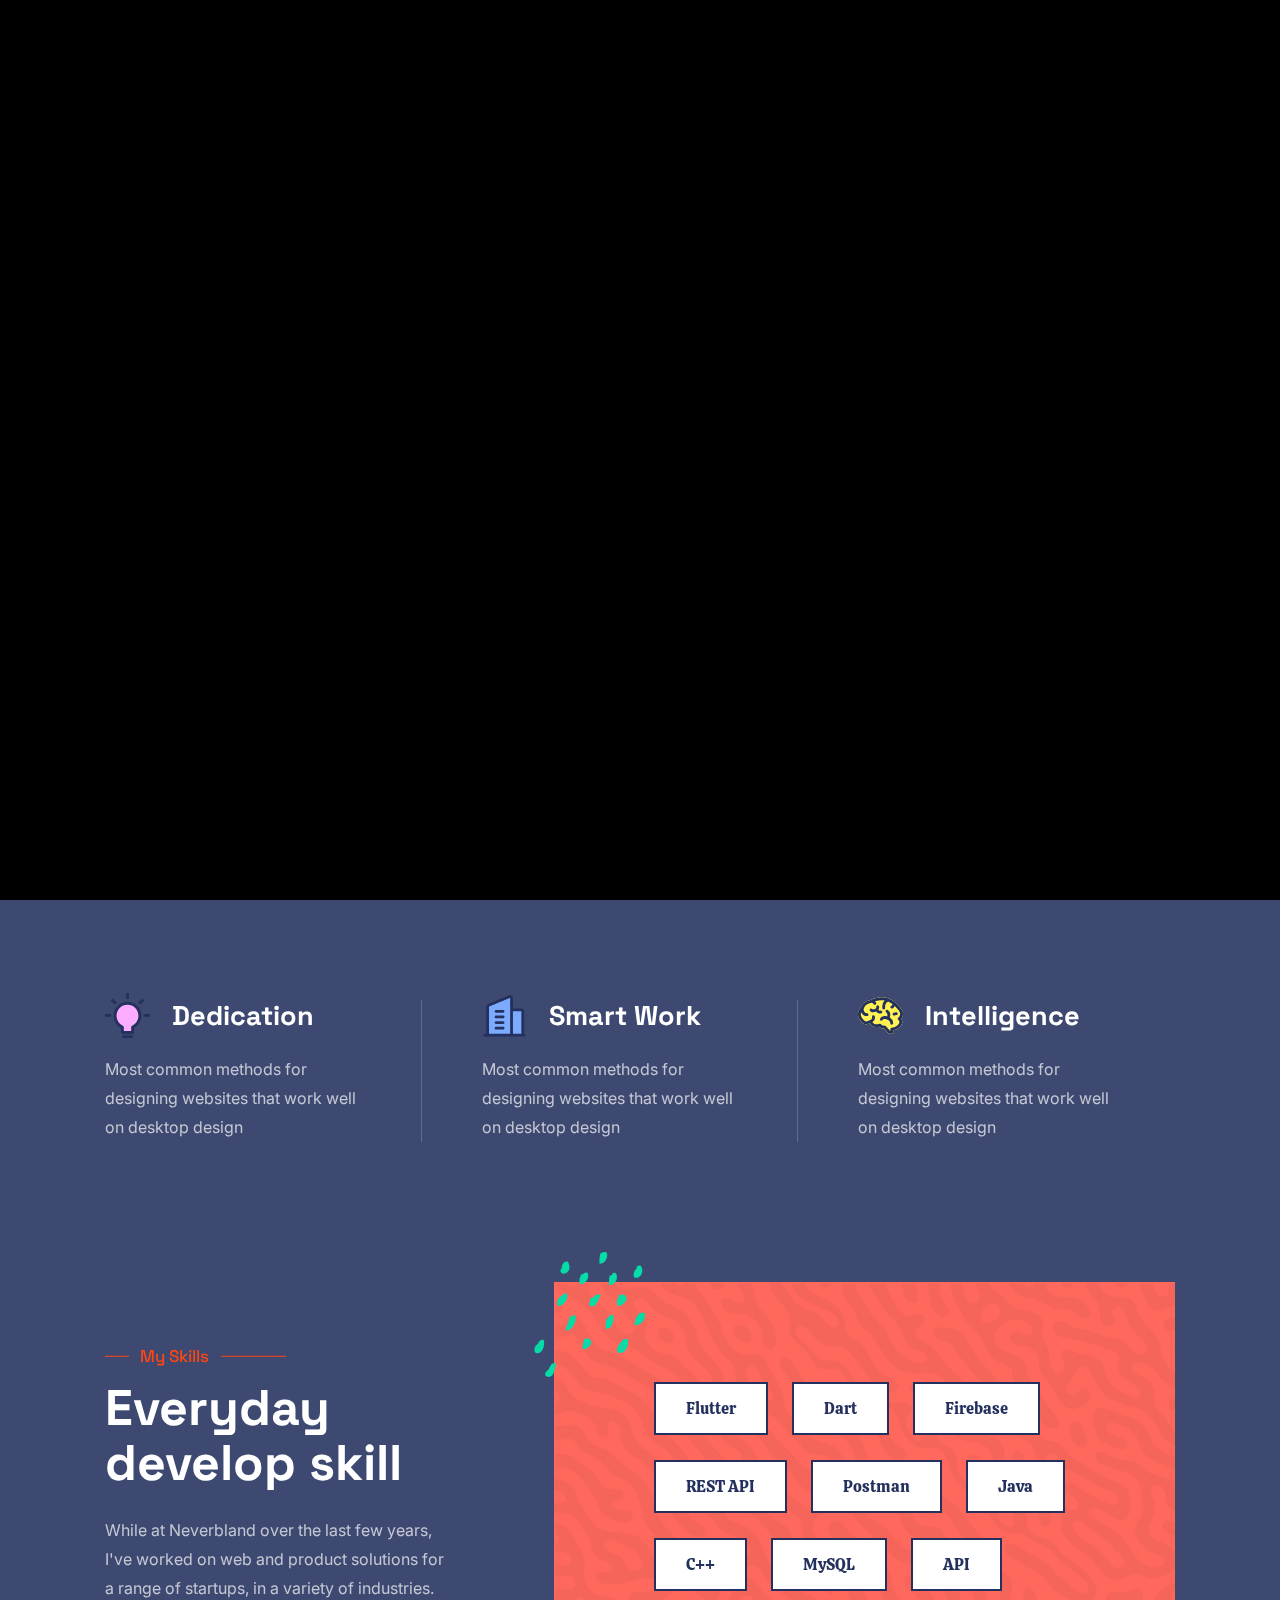
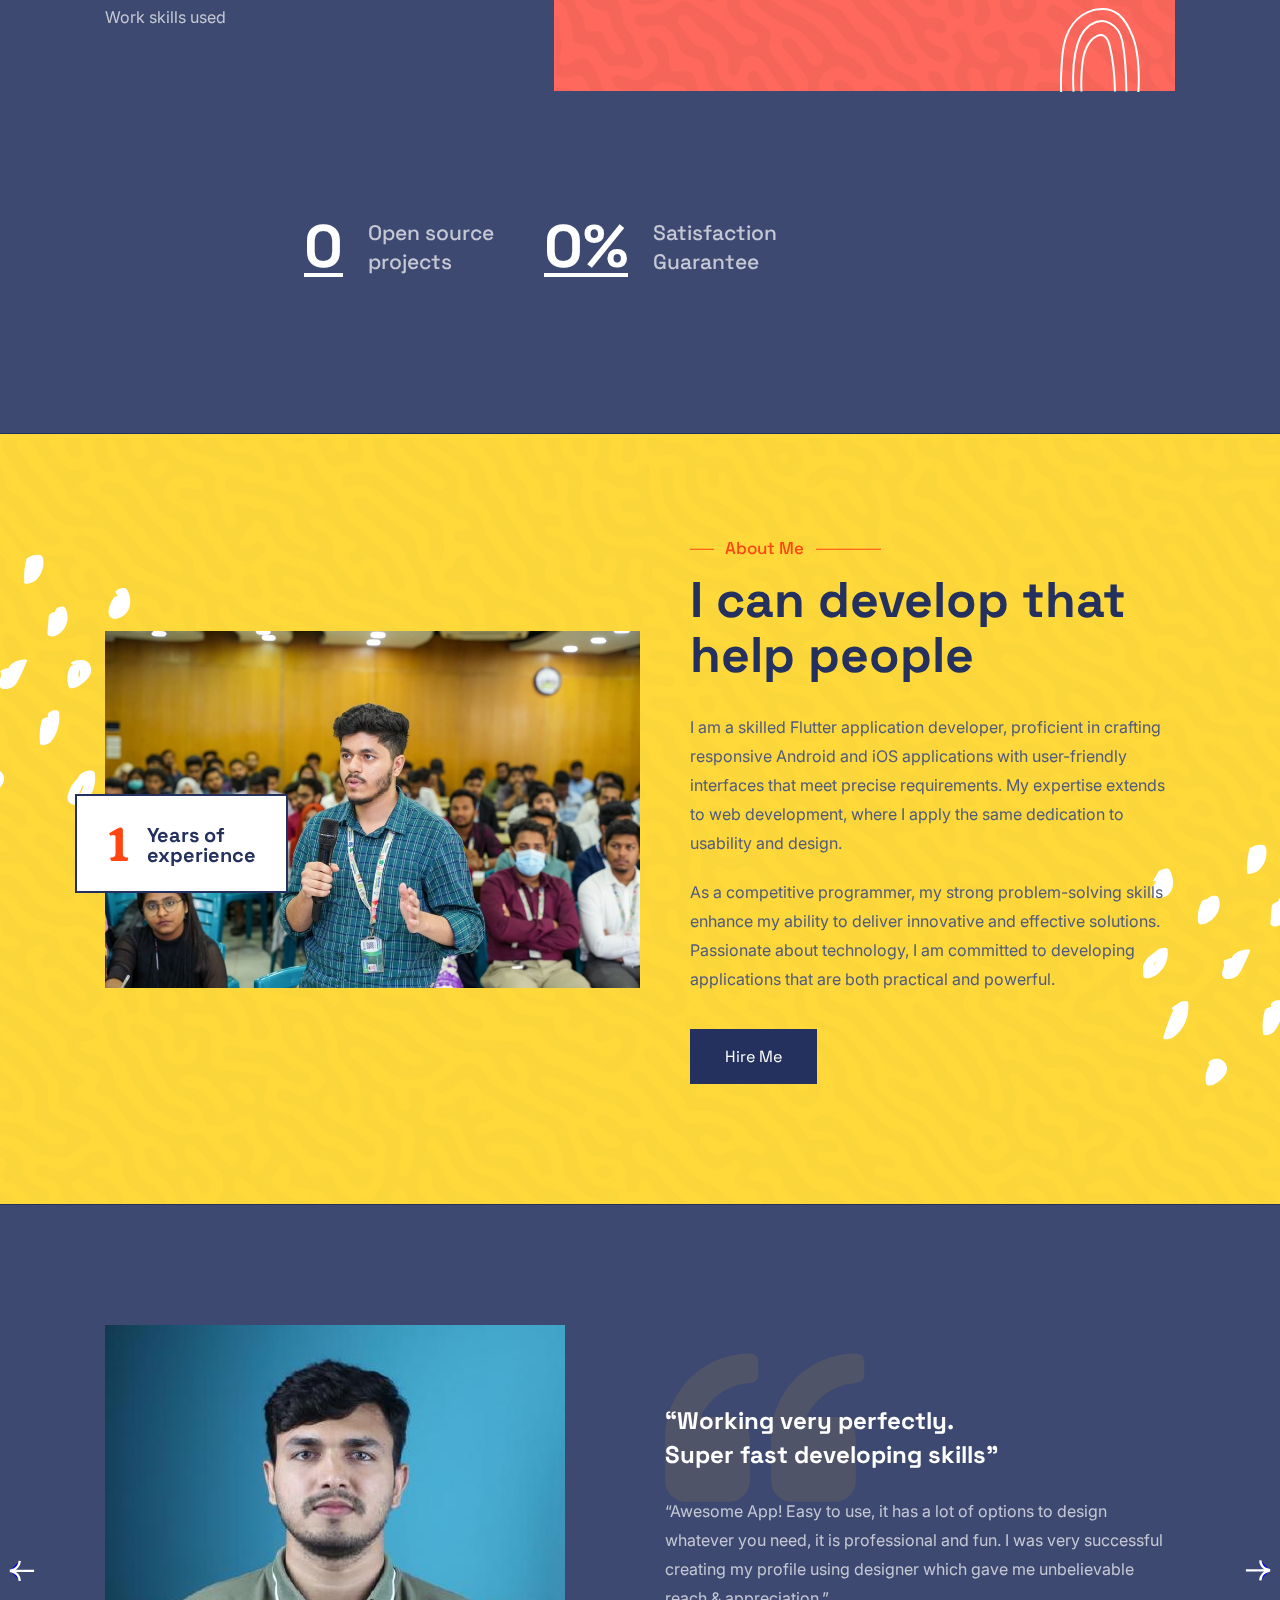
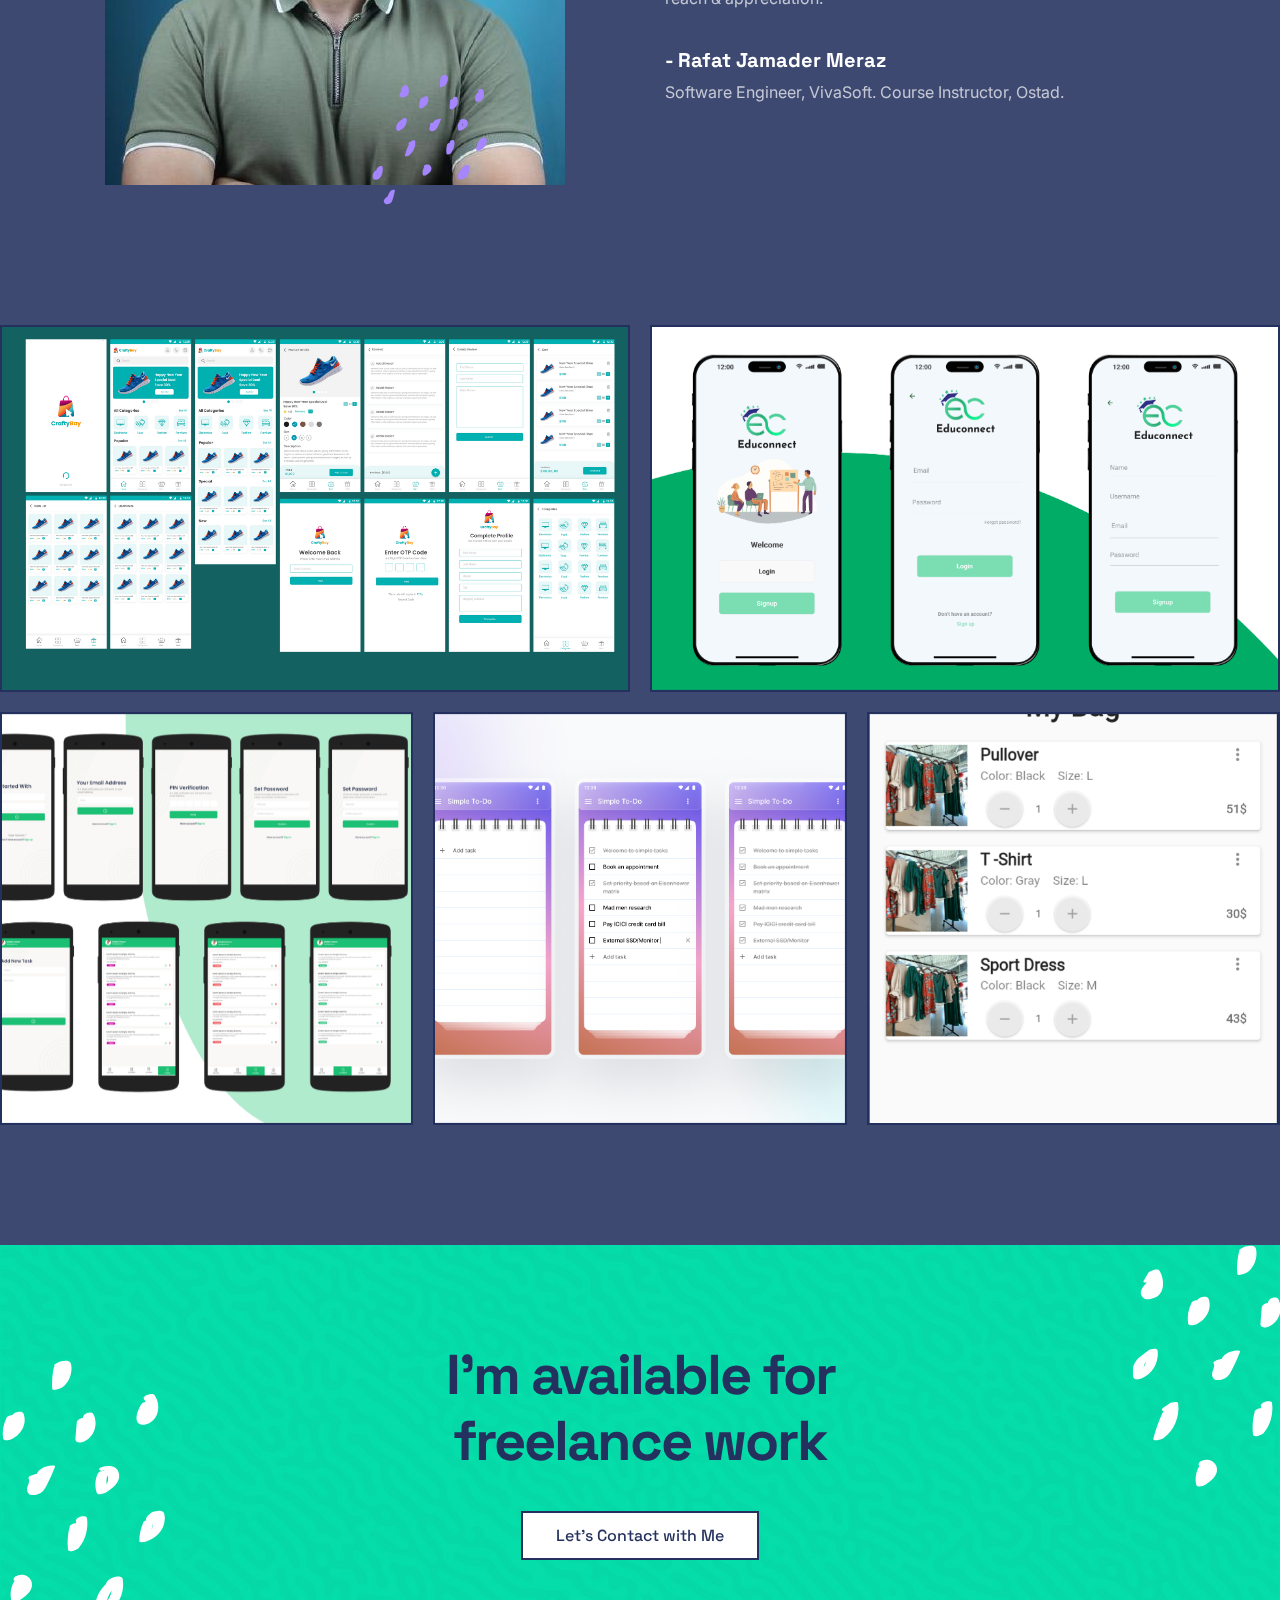
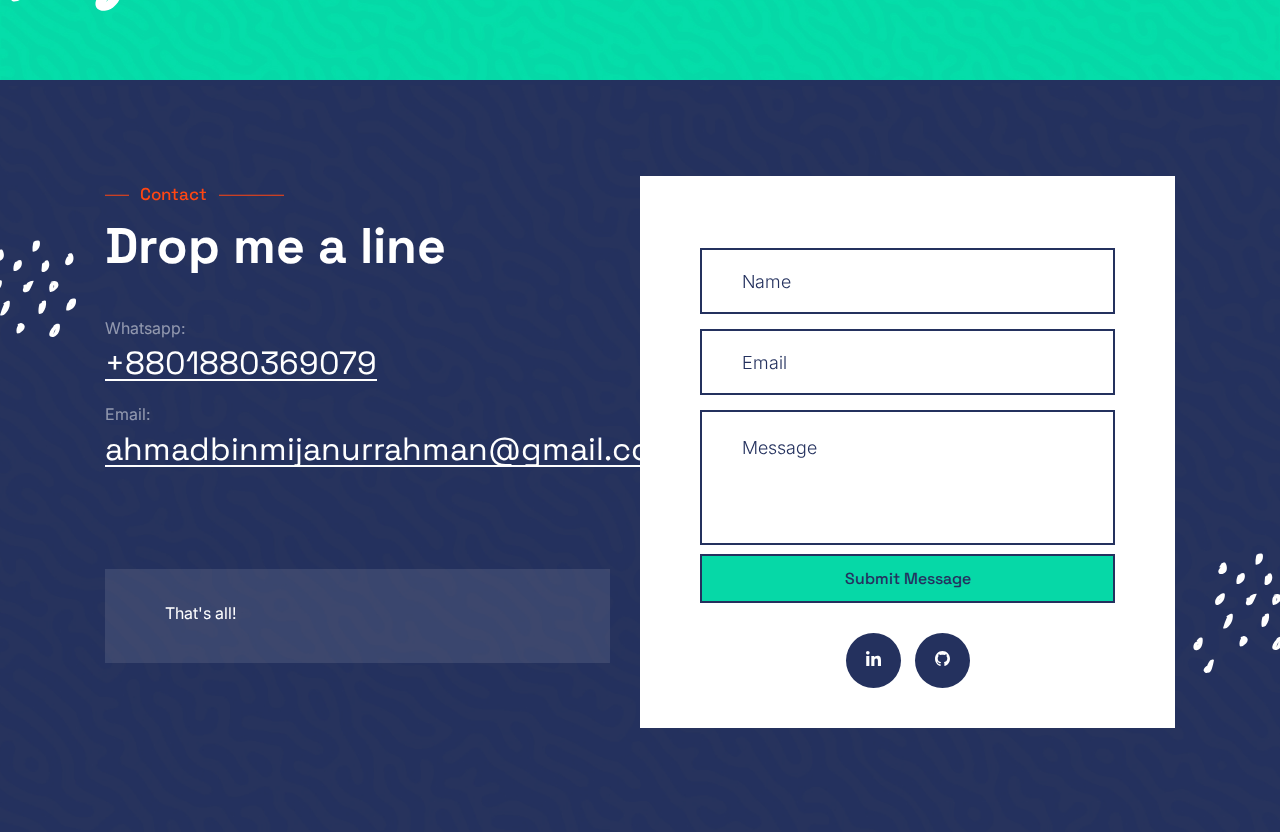
==== commit 202fc970: "Updated" ====
--- a/index-dark.html
+++ b/index-dark.html
@@ -137,9 +137,9 @@
 			</div>
 			<div class="social">
 				<ul>
-					<li><a href="#"><img class="svg" src="img/svg/social/be.svg" alt=""></a></li>
-					<li><a href="#"><img class="svg" src="img/svg/social/dribbble.svg" alt=""></a></li>
-					<li><a href="#"><img class="svg" src="img/svg/social/instagarm.svg" alt=""></a></li>
+					<li><a href="http://www.linkedin.com/in/ahmad-bin-mijanur-rahman"><img class="svg" src="img/svg/linkedin.svg" alt=""></a></li>
+					<li><a href="https://github.com/Ahmad61-6"><img class="svg" src="img/svg/icons8-github.svg" alt=""></a></li>
+					<!-- <li><a href="#"><img class="svg" src="img/svg/social/instagarm.svg" alt=""></a></li> -->
 				</ul>
 			</div>
 		</div>
@@ -305,12 +305,12 @@
 						</div>
 						<div class="right">
 							<div class="trito_tm_main_title">
-								<span>Abut Me</span>
+								<span>About Me</span>
 								<h3>I can develop that help people</h3>
 							</div>
 							<div class="text">
-								<p>Dliquip ex ea commo do conse namber onequa ute irure dolor in reprehenderit in voluptate velit esse cillum dolore eu fugiat nulla pariatu epteur sint occaecat cupidatat</p>
-								<p>Krnon proident, sunt in culpa qui officia deserunt mollit anim id est laborum. Sed ut perspiciatis unde omnis</p>
+								<p>I am a skilled Flutter application developer, proficient in crafting responsive Android and iOS applications with user-friendly interfaces that meet precise requirements. My expertise extends to web development, where I apply the same dedication to usability and design.</p>
+								<p>As a competitive programmer, my strong problem-solving skills enhance my ability to deliver innovative and effective solutions. Passionate about technology, I am committed to developing applications that are both practical and powerful.</p>
 							</div>
 							<div class="trito_tm_button_extra">
 								<a class="anchor" href="#contact">Hire Me</a>
@@ -333,7 +333,7 @@
 							<li>
 								<div class="left">
 									<div class="image">
-										<img src="img/testimonials/3.png" alt="" />
+										<img src="img/hero/rafat.jpeg" alt="" />
 										<img class="svg" src="img/svg/elements.svg" alt="" />
 									</div>
 								</div>
@@ -346,8 +346,9 @@
 										<p>“Awesome App! Easy to use, it has a lot of options to design whatever you need, it is professional and fun. I was very successful creating my profile using designer which gave me unbelievable reach &amp; appreciation.”</p>
 									</div>
 									<div class="details">
-										<h3>- Selena Brook</h3>
-										<span>Genaral Secretary, AOKA</span>
+										<h3>- Rafat Jamader Meraz</h3>
+										<span>Software Engineer, VivaSoft.</span>
+										<span>Course Instructor, Ostad.</span>
 									</div>
 								</div>
 							</li>
@@ -372,27 +373,7 @@
 									</div>
 								</div>
 							</li>
-							<!-- <li>
-								<div class="left">
-									<div class="image">
-										<img src="img/testimonials/2.png" alt="" />
-										<img class="svg" src="img/svg/elements.svg" alt="" />
-									</div>
-								</div>
-								<div class="right">
-									<div class="big">
-										<p>“Helpful customer support.<br />And great designed template”</p>
-										<img class="svg" src="img/svg/quote.svg" alt="" />
-									</div>
-									<div class="normal">
-										<p>“Minimal design, incredibly well documented, and an absolute pleasure to use! The customer support is one of the absolute best I've ever had the pleasure of interacting with. Quick, courteous, and extremely helpful!”</p>
-									</div>
-									<div class="details">
-										<h3>- Kelly Winston</h3>
-										<span>UI/UX Designer, SADP</span>
-									</div>
-								</div>
-							</li> -->
+							
 						</ul>
 						<a class="prev_button" href="#"><img class="svg" src="img/svg/left.svg" alt="" /></a>
 						<a class="next_button" href="#"><img class="svg" src="img/svg/right.svg" alt="" /></a>
@@ -407,10 +388,11 @@
 		<div class="trito_tm_section" id="portfolio">
 			<div class="trito_tm_portfolio">
 				<ul class="gallery_zoom">
+					<!-- 1st -->
 					<li>
 						<div class="list_inner">
 							<div class="image">
-								<div class="main" data-img-url="img/hero/all.png"></div>
+								<div class="main" data-img-url="img/hero/p1.png"></div>
 							</div>
 							<div class="details">
 								<h3>Project Detail</h3>
@@ -423,8 +405,8 @@
 								<div class="popup_details">
 									<div class="main_details">
 										<div class="textbox">
-											<p>We live in a world where we need to move quickly and iterate on our ideas as flexibly as possible.</p>
-											<p>Mockups are useful both for the creative phase of the project - for instance when you're trying to figure out your user flows or the proper visual hierarchy - and the production phase when they phase when they will represent the target product. Building mockups strikes the ideal balance ease of modification.</p>
+											<p>CraftyBay is an innovative e-commerce mobile application designed for a shoe store, enabling users to purchase their favorite shoes online. Developed using Flutter, this application features responsive design, integration with REST APIs, and a secure payment gateway. Available on both Android and iOS platforms, CraftyBay aims to deliver a seamless and impressive user interface.</p>
+											<p>The main focus is on providing a responsive and engaging online shopping experience tailored to enhance user satisfaction.</p>
 										</div>
 										<div class="detailbox">
 											<ul>
@@ -450,10 +432,12 @@
 							
 						</div>
 					</li>
+
+					<!-- 2nd -->
 					<li>
 						<div class="list_inner">
 							<div class="image">
-								<div class="main" data-img-url="img/hero/all.png"></div>
+								<div class="main" data-img-url="img/hero/educon.png"></div>
 							</div>
 							<div class="details">
 								<h3>Project Detail</h3>
@@ -466,14 +450,14 @@
 								<div class="popup_details">
 									<div class="main_details">
 										<div class="textbox">
-											<p>We live in a world where we need to move quickly and iterate on our ideas as flexibly as possible.</p>
-											<p>Mockups are useful both for the creative phase of the project - for instance when you're trying to figure out your user flows or the proper visual hierarchy - and the production phase when they phase when they will represent the target product. Building mockups strikes the ideal balance ease of modification.</p>
+											<p>EduConnect is a comprehensive coaching center management mobile application designed to streamline the operations of educational institutions. This app allows coaching center owners to manage their entire institution from one platform, offering features to handle batch information, class schedules, teacher payments, to-do lists, and monthly expense calculations. Teachers can also view their assigned classes, enhancing coordination and efficiency.</p>
+											<p>Developed to provide an efficient and intuitive user interface, EduConnect aims to satisfy users by fulfilling their management needs effectively.</p>
 										</div>
 										<div class="detailbox">
 											<ul>
 												<li>
 													<span class="first">Project</span>
-													<span><a href="https://github.com/Ahmad61-6/craftybay">GitHub</a></span>
+													<span><a href="https://github.com/Ahmad61-6/edu_connect">GitHub</a></span>
 												</li>
 												<!-- <li>
 													<span class="first">Category</span>
@@ -486,7 +470,7 @@
 											</ul>
 										</div>
 									</div>
-									<div class="additional_images">
+									<!-- <div class="additional_images">
 										<ul>
 											<li>
 												<div class="list_inner">
@@ -515,15 +499,17 @@
 										</ul>
 									</div>
 								</div>
-							</div>
+							</div> -->
 							<!-- /Modalbox Info End -->
 							
 						</div>
 					</li>
+
+					<!-- 3rd -->
 					<li>
 						<div class="list_inner">
 							<div class="image">
-								<div class="main" data-img-url="img/hero/all.png"></div>
+								<div class="main" data-img-url="img/hero/tm.png"></div>
 							</div>
 							<div class="details">
 								<h3>Project Detail</h3>
@@ -536,14 +522,14 @@
 								<div class="popup_details">
 									<div class="main_details">
 										<div class="textbox">
-											<p>We live in a world where we need to move quickly and iterate on our ideas as flexibly as possible.</p>
-											<p>Mockups are useful both for the creative phase of the project - for instance when you're trying to figure out your user flows or the proper visual hierarchy - and the production phase when they phase when they will represent the target product. Building mockups strikes the ideal balance ease of modification.</p>
+											<p>This Task Management Application is a versatile mobile app available on both Android and iOS, designed to help users organize and track their daily tasks efficiently. Built using Flutter, it is one of my initial projects, featuring robust functionalities like task saving, tracking, and status updating. The application integrates REST API for seamless data handling and includes user authentication to ensure security and personalized experience.</p>
+											<p>This tool is perfect for anyone looking to enhance productivity by keeping their tasks well-organized and accessible.</p>
 										</div>
 										<div class="detailbox">
 											<ul>
 												<li>
 													<span class="first">Project</span>
-													<span><a href="https://github.com/Ahmad61-6/craftybay">GitHub</a></span>
+													<span><a href="https://github.com/Ahmad61-6/Task_Manager_App">GitHub</a></span>
 												</li>
 												<!-- <li>
 													<span class="first">Category</span>
@@ -551,12 +537,12 @@
 												</li> -->
 												<li>
 													<span class="first">Date</span>
-													<span>Present 2024</span>
+													<span>Completed March 2024</span>
 												</li>
 											</ul>
 										</div>
 									</div>
-									<div class="additional_images">
+									<!-- <div class="additional_images">
 										<ul>
 											<li>
 												<div class="list_inner">
@@ -585,15 +571,17 @@
 										</ul>
 									</div>
 								</div>
-							</div>
+							</div> -->
 							<!-- /Modalbox Info End -->
 							
 						</div>
 					</li>
+
+					<!-- 4th -->
 					<li>
 						<div class="list_inner">
 							<div class="image">
-								<div class="main" data-img-url="img/hero/all.png"></div>
+								<div class="main" data-img-url="img/hero/Todo.png"></div>
 							</div>
 							<div class="details">
 								<h3>Project Detail</h3>
@@ -606,14 +594,14 @@
 								<div class="popup_details">
 									<div class="main_details">
 										<div class="textbox">
-											<p>We live in a world where we need to move quickly and iterate on our ideas as flexibly as possible.</p>
-											<p>Mockups are useful both for the creative phase of the project - for instance when you're trying to figure out your user flows or the proper visual hierarchy - and the production phase when they phase when they will represent the target product. Building mockups strikes the ideal balance ease of modification.</p>
+											<p>This Todo Application is a simple yet effective tool for users to list and manage their tasks within a vibrant, colorful interface that enhances user engagement. Built using Flutter, the application supports full CRUD (Create, Read, Update, Delete) operations, allowing for seamless task management.</p>
+											<p> Its intuitive design and functionality make it an ideal choice for anyone seeking to organize their daily activities efficiently.</p>
 										</div>
 										<div class="detailbox">
 											<ul>
 												<li>
 													<span class="first">Project</span>
-													<span><a href="https://github.com/Ahmad61-6/craftybay">GitHub</a></span>
+													<span><a href="https://github.com/Ahmad61-6/simple_apps/tree/TO_DO_Project_(CRUD)">GitHub</a></span>
 												</li>
 												<!-- <li>
 													<span class="first">Category</span>
@@ -621,12 +609,12 @@
 												</li> -->
 												<li>
 													<span class="first">Date</span>
-													<span>Present 2024</span>
+													<span>Completed February 2024</span>
 												</li>
 											</ul>
 										</div>
 									</div>
-									<div class="additional_images">
+									<!-- <div class="additional_images">
 										<ul>
 											<li>
 												<div class="list_inner">
@@ -655,15 +643,17 @@
 										</ul>
 									</div>
 								</div>
-							</div>
+							</div> -->
 							<!-- /Modalbox Info End -->
 							
 						</div>
 					</li>
+
+					<!-- 5th -->
 					<li>
 						<div class="list_inner">
 							<div class="image">
-								<div class="main" data-img-url="img/hero/all.png"></div>
+								<div class="main" data-img-url="img/hero/mybag.png"></div>
 							</div>
 							<div class="details">
 								<h3>Project Detail</h3>
@@ -676,14 +666,14 @@
 								<div class="popup_details">
 									<div class="main_details">
 										<div class="textbox">
-											<p>We live in a world where we need to move quickly and iterate on our ideas as flexibly as possible.</p>
-											<p>Mockups are useful both for the creative phase of the project - for instance when you're trying to figure out your user flows or the proper visual hierarchy - and the production phase when they phase when they will represent the target product. Building mockups strikes the ideal balance ease of modification.</p>
+											<p>MyBag is a user-friendly app that streamlines your shopping experience. Simply add your desired products to the list, confirm your order, and voila! A receipt appears, making your purchase effortless.</p>
+											<p>Built with Flutter and Dart, MyBag utilizes CRUD operations to manage your shopping list and orders efficiently.</p>
 										</div>
 										<div class="detailbox">
 											<ul>
 												<li>
 													<span class="first">Project</span>
-													<span><a href="https://github.com/Ahmad61-6/craftybay">GitHub</a></span>
+													<span><a href="https://github.com/Ahmad61-6/simple_apps/tree/My_bag">GitHub</a></span>
 												</li>
 												<!-- <li>
 													<span class="first">Category</span>
@@ -696,34 +686,7 @@
 											</ul>
 										</div>
 									</div>
-									<div class="additional_images">
-										<ul>
-											<li>
-												<div class="list_inner">
-													<div class="my_image">
-														<img src="img/thumbs/4-2.jpg" alt="" />
-														<div class="main" data-img-url="img/service/1.jpg"></div>
-													</div>
-												</div>
-											</li>
-											<li>
-												<div class="list_inner">
-													<div class="my_image">
-														<img src="img/thumbs/4-2.jpg" alt="" />
-														<div class="main" data-img-url="img/service/2.jpg"></div>
-													</div>
-												</div>
-											</li>
-											<li>
-												<div class="list_inner">
-													<div class="my_image">
-														<img src="img/thumbs/4-2.jpg" alt="" />
-														<div class="main" data-img-url="img/service/3.jpg"></div>
-													</div>
-												</div>
-											</li>
-										</ul>
-									</div>
+									
 								</div>
 							</div>
 							<!-- /Modalbox Info End -->
@@ -731,13 +694,14 @@
 						</div>
 					</li>
 					
+					
 				</ul>
 			</div>
 		</div>
 		<!-- /PORTFOLIO -->
 		
 		<!-- FAQ -->
-		<div class="trito_tm_section">
+		<!-- <div class="trito_tm_section">
 			<div class="trito_tm_faq">
 				<div class="container">
 					<div class="trito_tm_main_title centered">
@@ -794,7 +758,7 @@
 				</div>
 			</div>
 		</div>
-		<!-- /FAQ -->
+		/FAQ -->
 		
 		<!-- FREELANCE -->
 		<div class="trito_tm_section" style="padding-bottom: 0;">
@@ -832,18 +796,18 @@
 							<div class="short">
 								<ul>
 									<li>
-										<span>Call:</span>
-										<a href="#">+ 123 456 7890</a>
+										<span>Whatsapp:</span>
+										<a href="#">+8801880369079</a>
 									</li>
 									<li>
 										<span>Email:</span>
-										<a href="#">support@smith.com</a>
+										<a href="#">ahmadbinmijanurrahman@gmail.com</a>
 									</li>
 								</ul>
 							</div>
 							<div class="copy">
 								<!-- <img src="img/logo/light.png" alt="" /> -->
-								<p>&copy; 2022 Trito. All Rights Reserved</p>
+								<p> That's all!</p>
 							</div>
 						</div>
 						<div class="right">
@@ -873,8 +837,8 @@
 								</form>
 							</div>
 							<ul class="social">
-								<li><a href="#"><img class="svg" src="img/svg/social/be.svg" alt="" /></a></li>
-								<li><a href="#"><img class="svg" src="img/svg/social/dribbble.svg" alt="" /></a></li>
+								<li><a href="#"><img class="svg" src="img/hero/linkedin-logo-svgrepo-com.svg" alt="" /></a></li>
+								<li><a href="#"><img class="svg" src="img/hero/github-142-svgrepo-com.svg" alt="" /></a></li>
 								<!-- <li><a href="#"><img class="svg" src="img/svg/social/instagarm.svg" alt="" /></a></li> -->
 							</ul>
 						</div>
--- a/css/dark.css
+++ b/css/dark.css
@@ -128,6 +128,8 @@
 .dark .trito_tm_modalbox .main_details .detailbox .first{
 	color: #fff;
 }
-.dark .trito_tm_modalbox .main_details .detailbox span a{
-	color: #c5c8d4;
+
+.dark .trito_tm_modalbox .main_details .detailbox span a {
+    color: #c4c24a;
+    text-decoration: underline;
 }
--- a/css/style.css
+++ b/css/style.css
@@ -604,6 +604,8 @@
 	position: absolute;
 	top: 50%;
 	left: 50%;
+	height: 30px;
+	width: 30px;
 	transform: translate(-50%,-50%);
 }
 .trito_tm_hero .avatar{
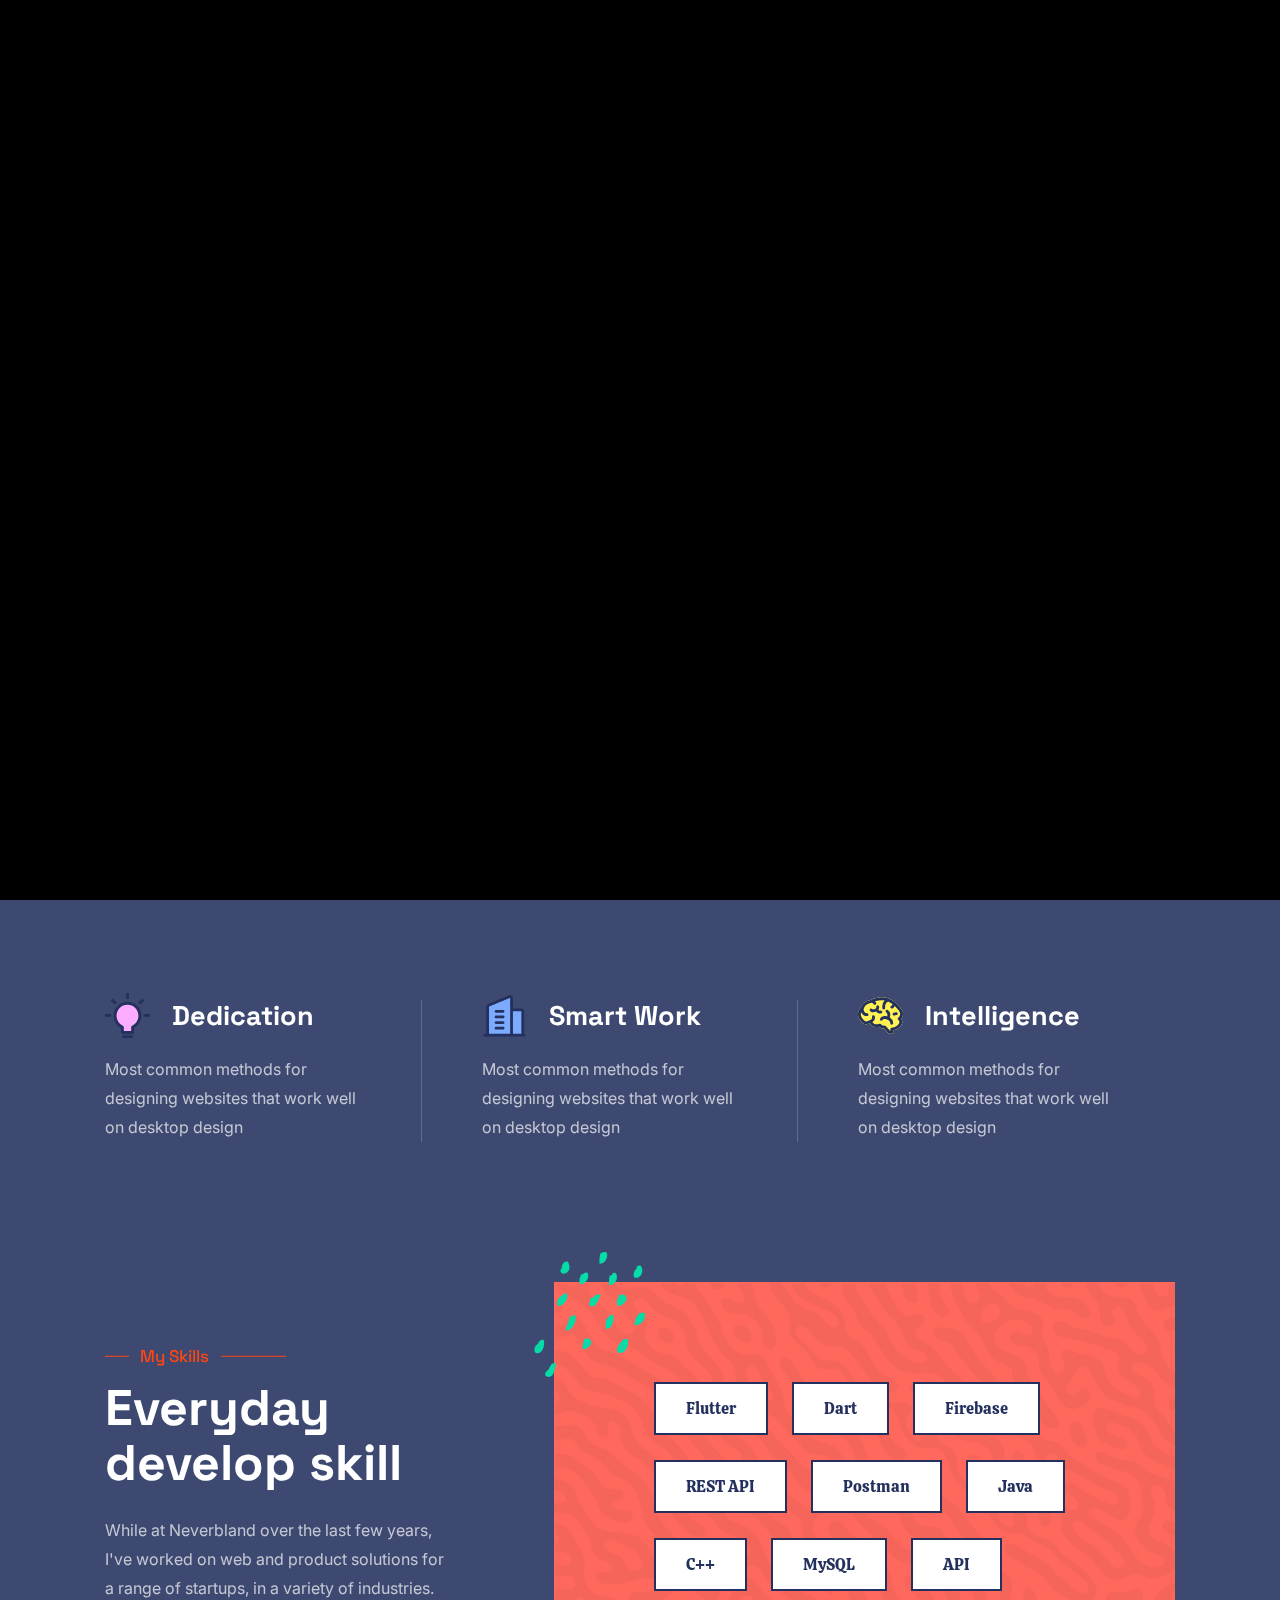
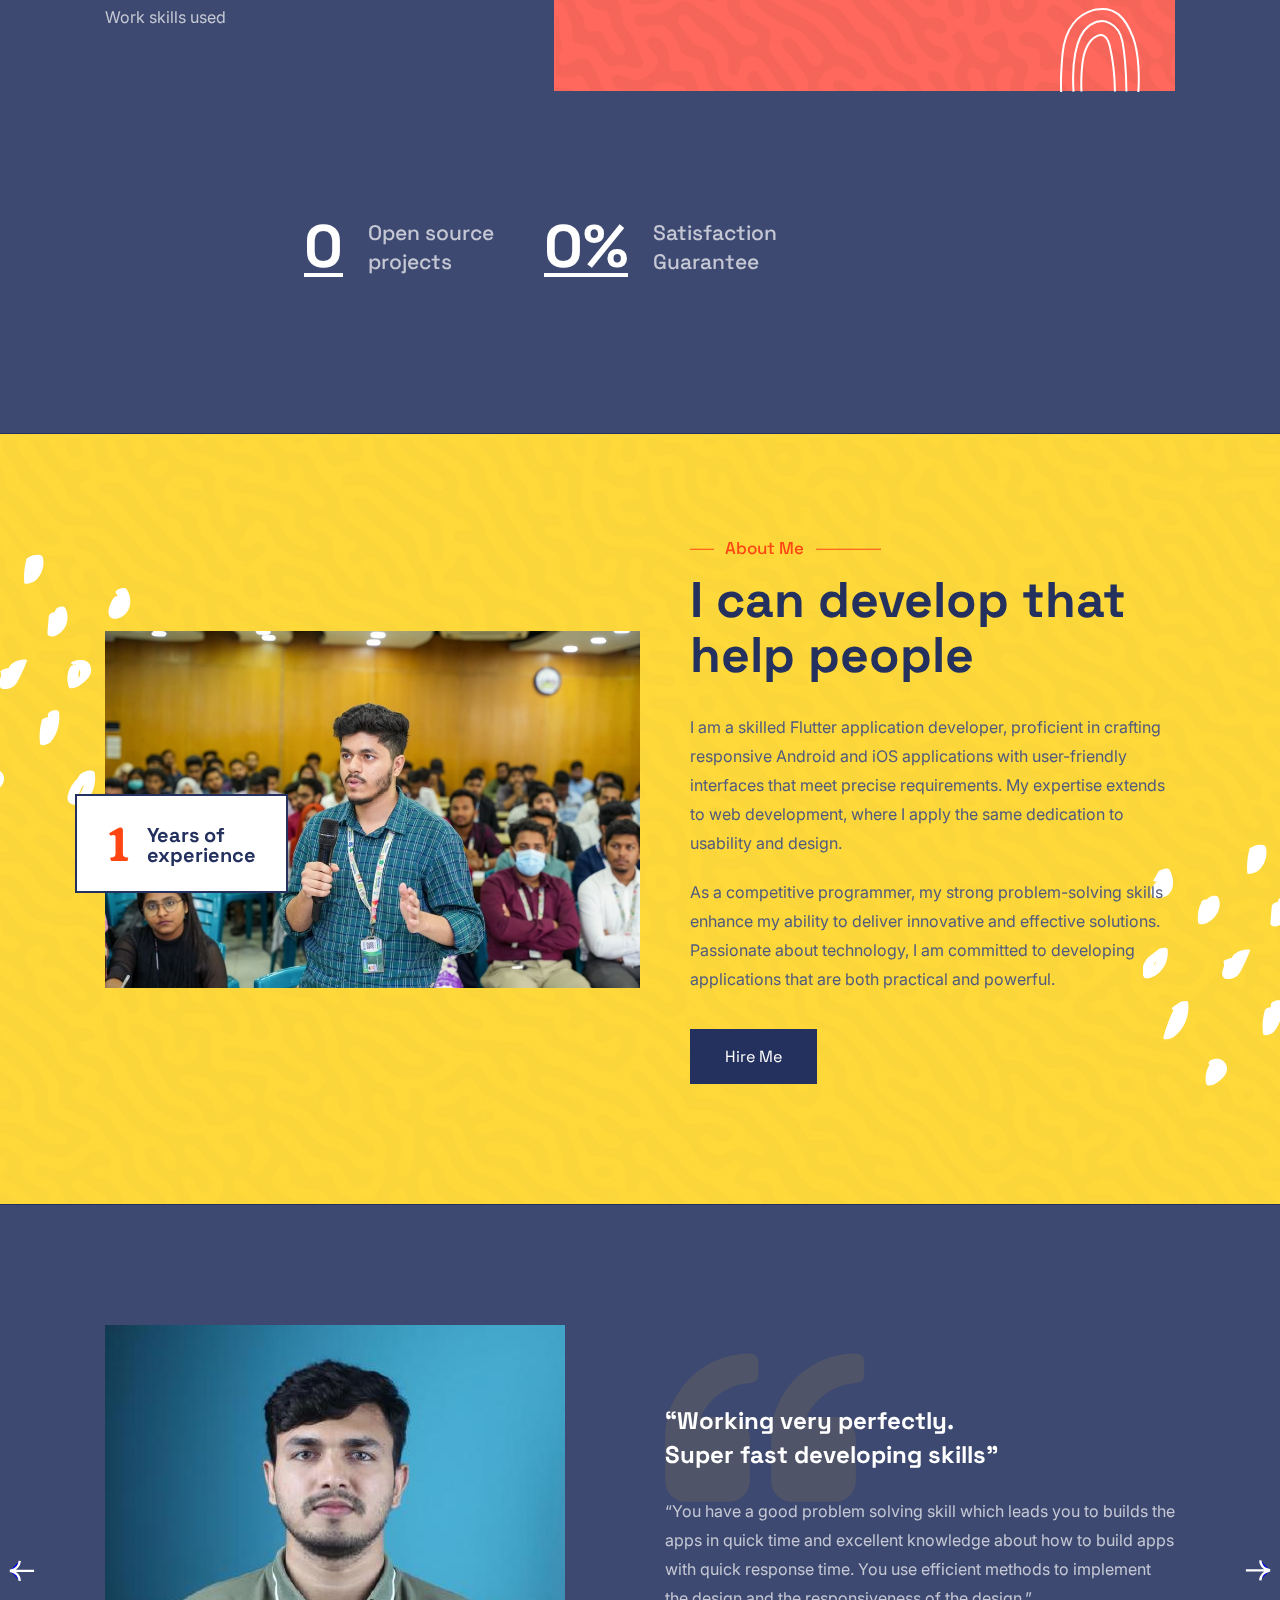
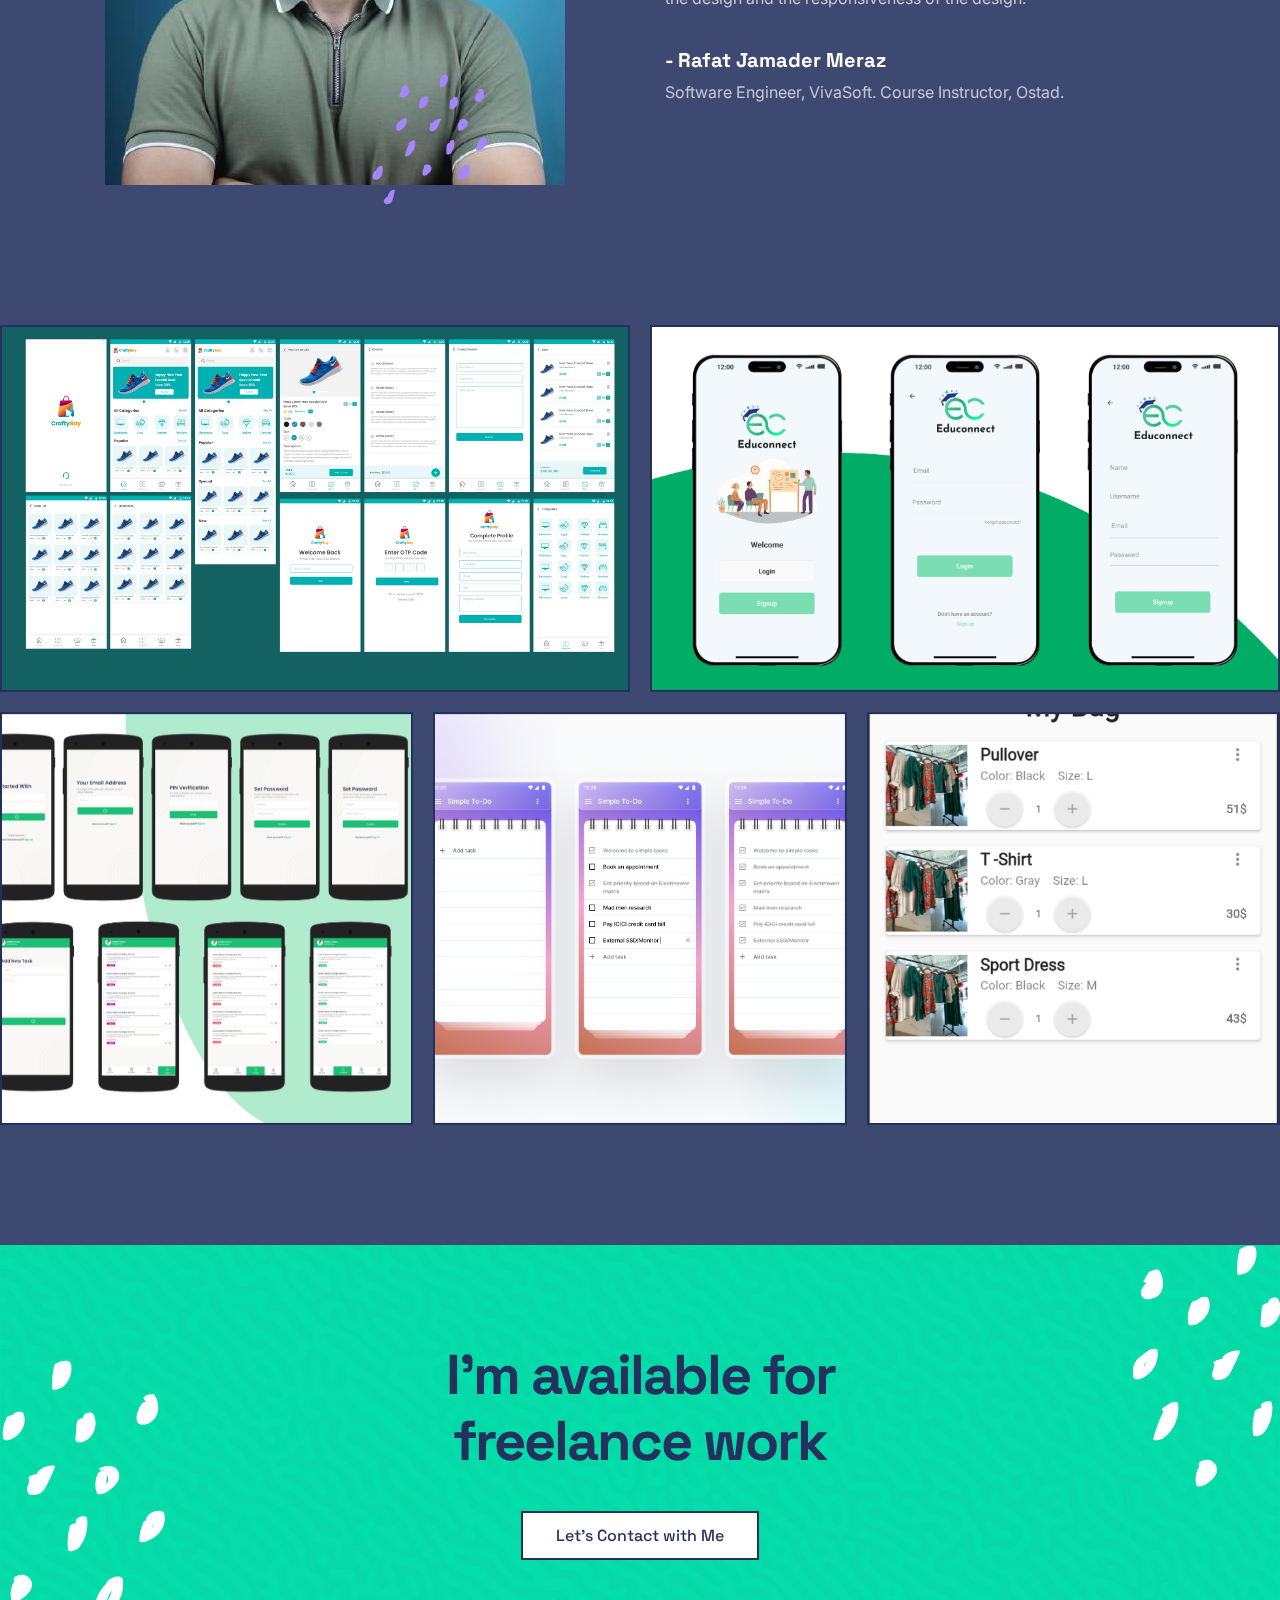
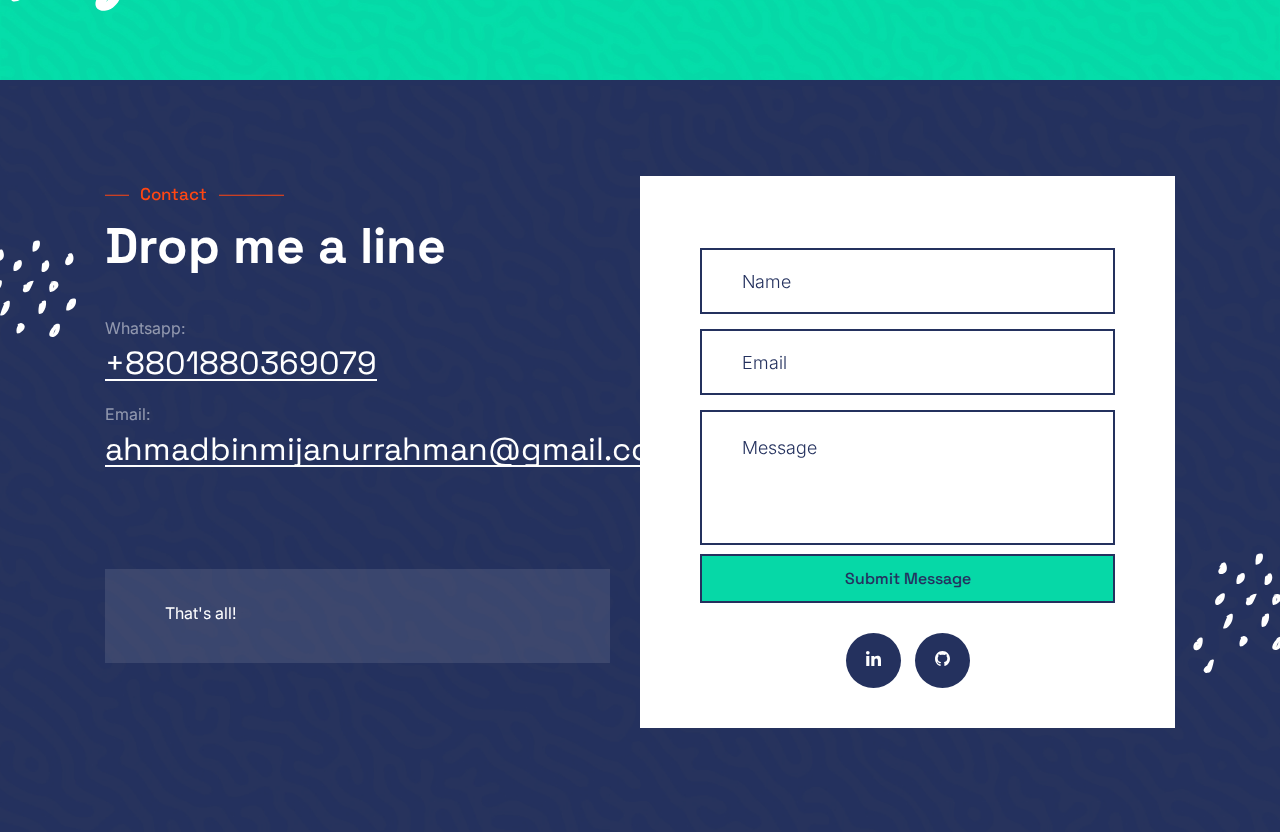
==== commit 1310ac3a: "daily update" ====
--- a/index-dark.html
+++ b/index-dark.html
@@ -116,7 +116,7 @@
 					<div class="details">
 						<span class="hi">Hi I'm</span>
 						<h3 class="name">Ahmad Bin Mijanur Rahman</h3>
-						<p class="text">Flutter Applilcation Developer based in Dhaka</p>
+						<p class="text">Flutter Applilcation Developer based in Dhaka.</p>
 						<div class="buttons">
 							<div class="trito_tm_button">
 								<a href="#">Say Hello</a>
@@ -343,7 +343,7 @@
 										<img class="svg" src="img/svg/quote.svg" alt="" />
 									</div>
 									<div class="normal">
-										<p>“Awesome App! Easy to use, it has a lot of options to design whatever you need, it is professional and fun. I was very successful creating my profile using designer which gave me unbelievable reach &amp; appreciation.”</p>
+										<p>“You have a good problem solving skill which leads you to builds the apps in quick time and excellent knowledge about how to build apps with quick response time. You use efficient methods to implement the design and the responsiveness of the design.”</p>
 									</div>
 									<div class="details">
 										<h3>- Rafat Jamader Meraz</h3>
@@ -361,15 +361,15 @@
 								</div>
 								<div class="right">
 									<div class="big">
-										<p>“This template is awesome!<br />Super easy to update in a editor.”</p>
+										<p>“Implementation of the designs is awesome!<br />Shows great potential.”</p>
 										<img class="svg" src="img/svg/quote.svg" alt="" />
 									</div>
 									<div class="normal">
 										<p>“The documentation is great and the support via live chat was perfect. They helped me out super quick. When I had a minor code customization to make but didn't know where to make the change in their code. Customer Support perfect!”</p>
 									</div>
 									<div class="details">
-										<h3>- Steve Jobs</h3>
-										<span>Senior Designer, ABC</span>
+										<h3>- Ali Hasnain Moula Chowdhury.</h3>
+										<span>Project Manager, UI/UX, EduConnect Project.</span>
 									</div>
 								</div>
 							</li>
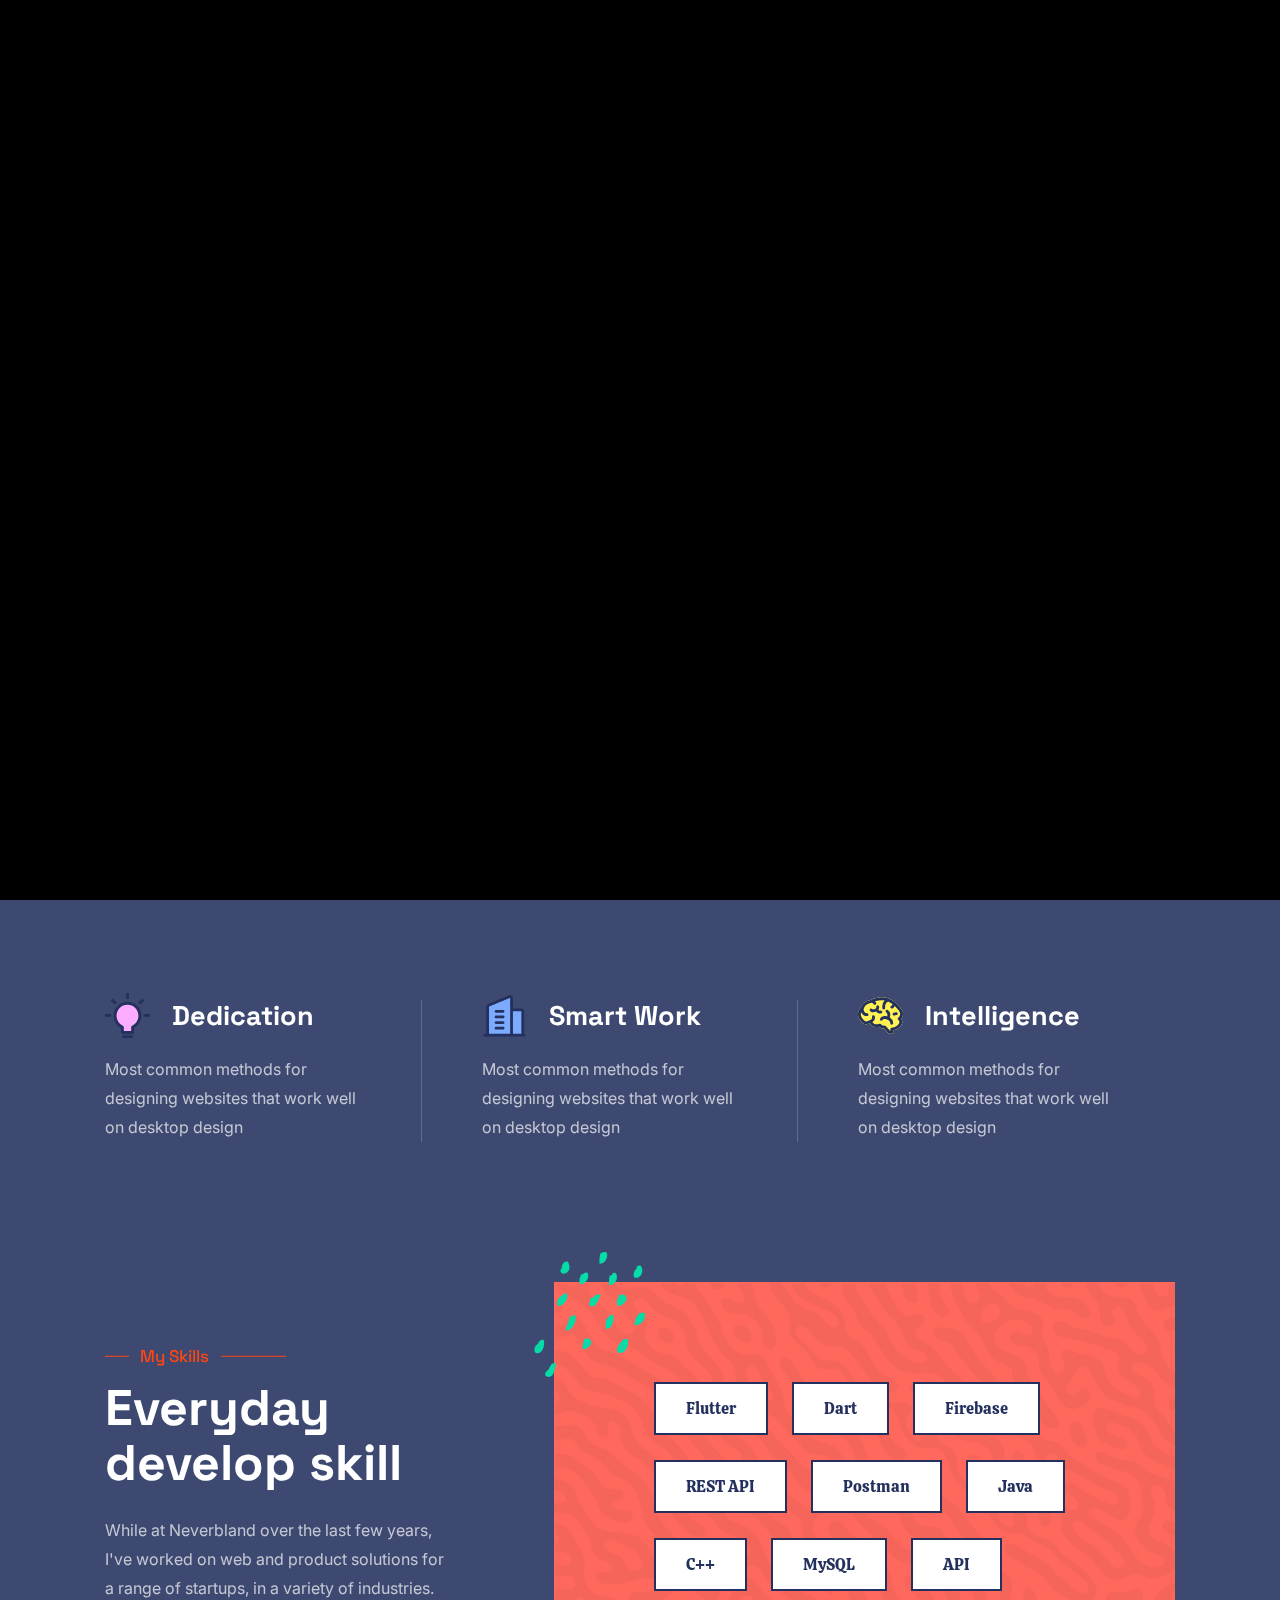
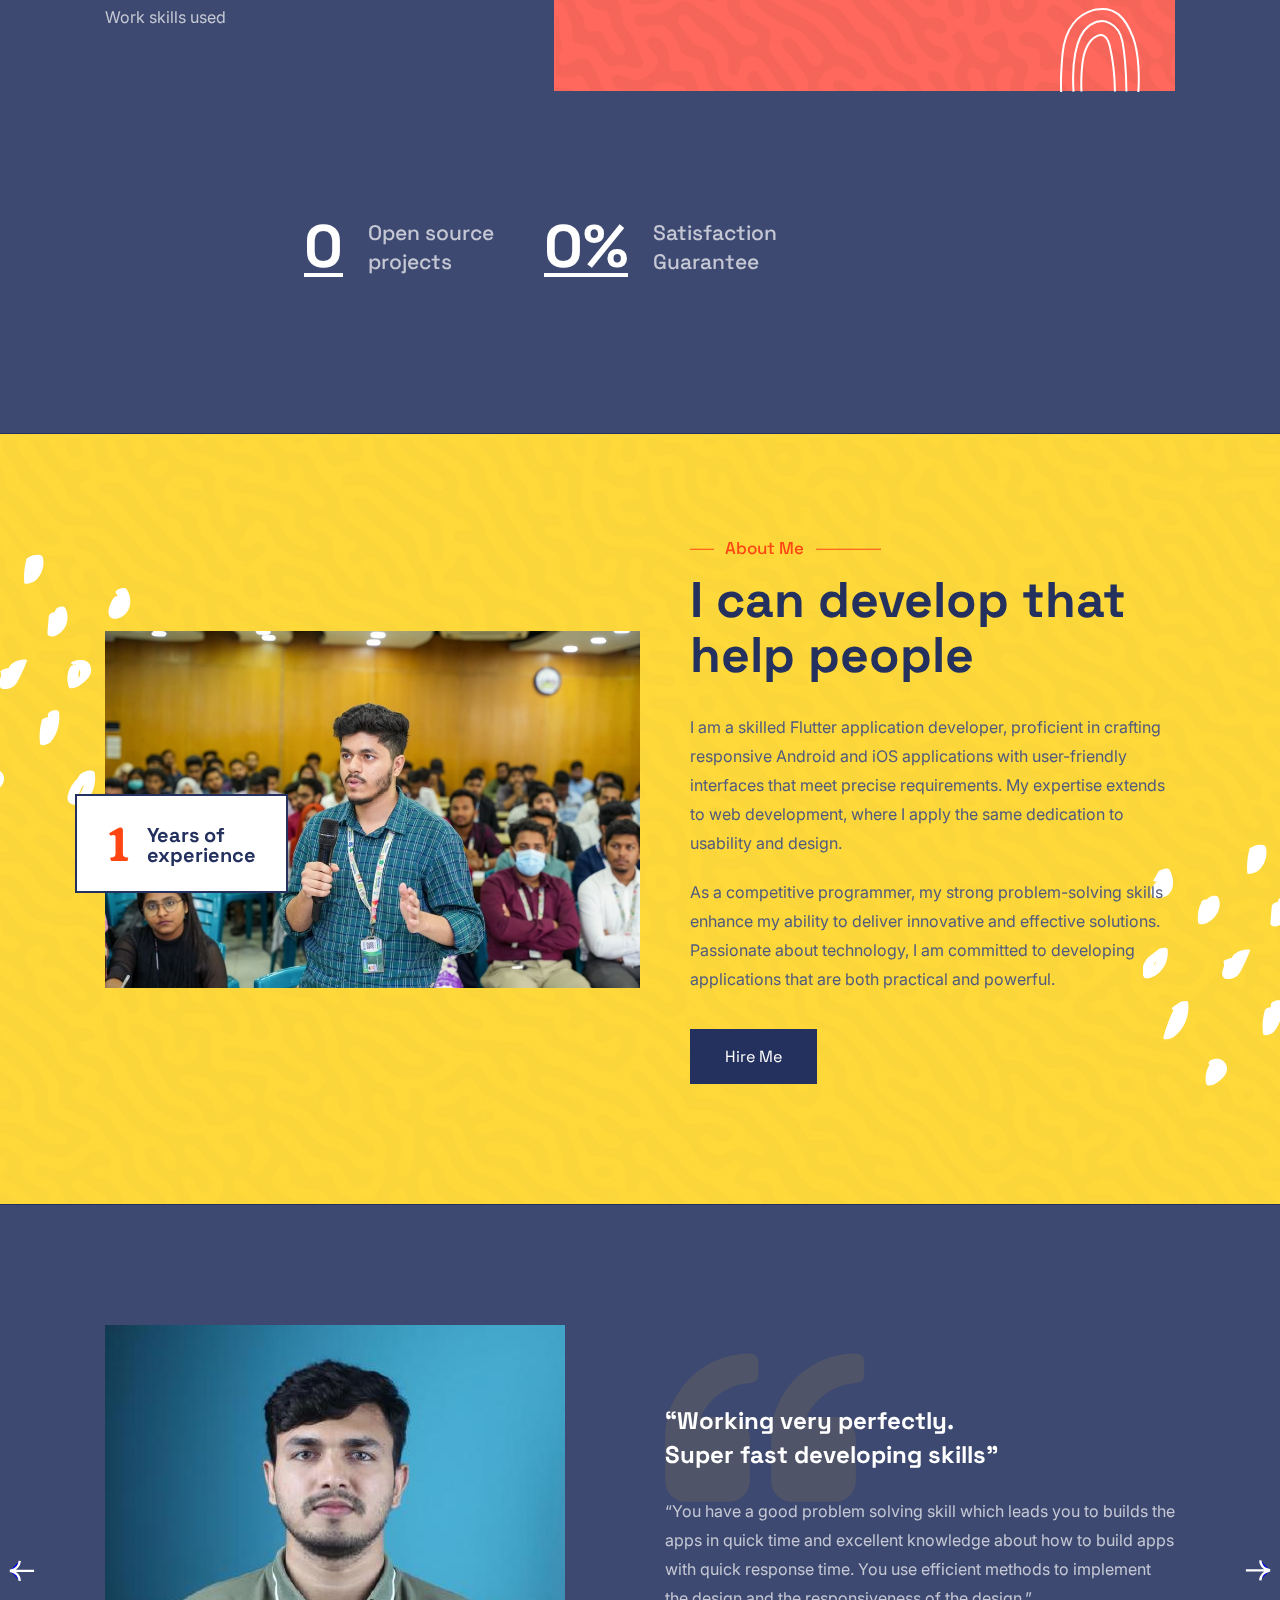
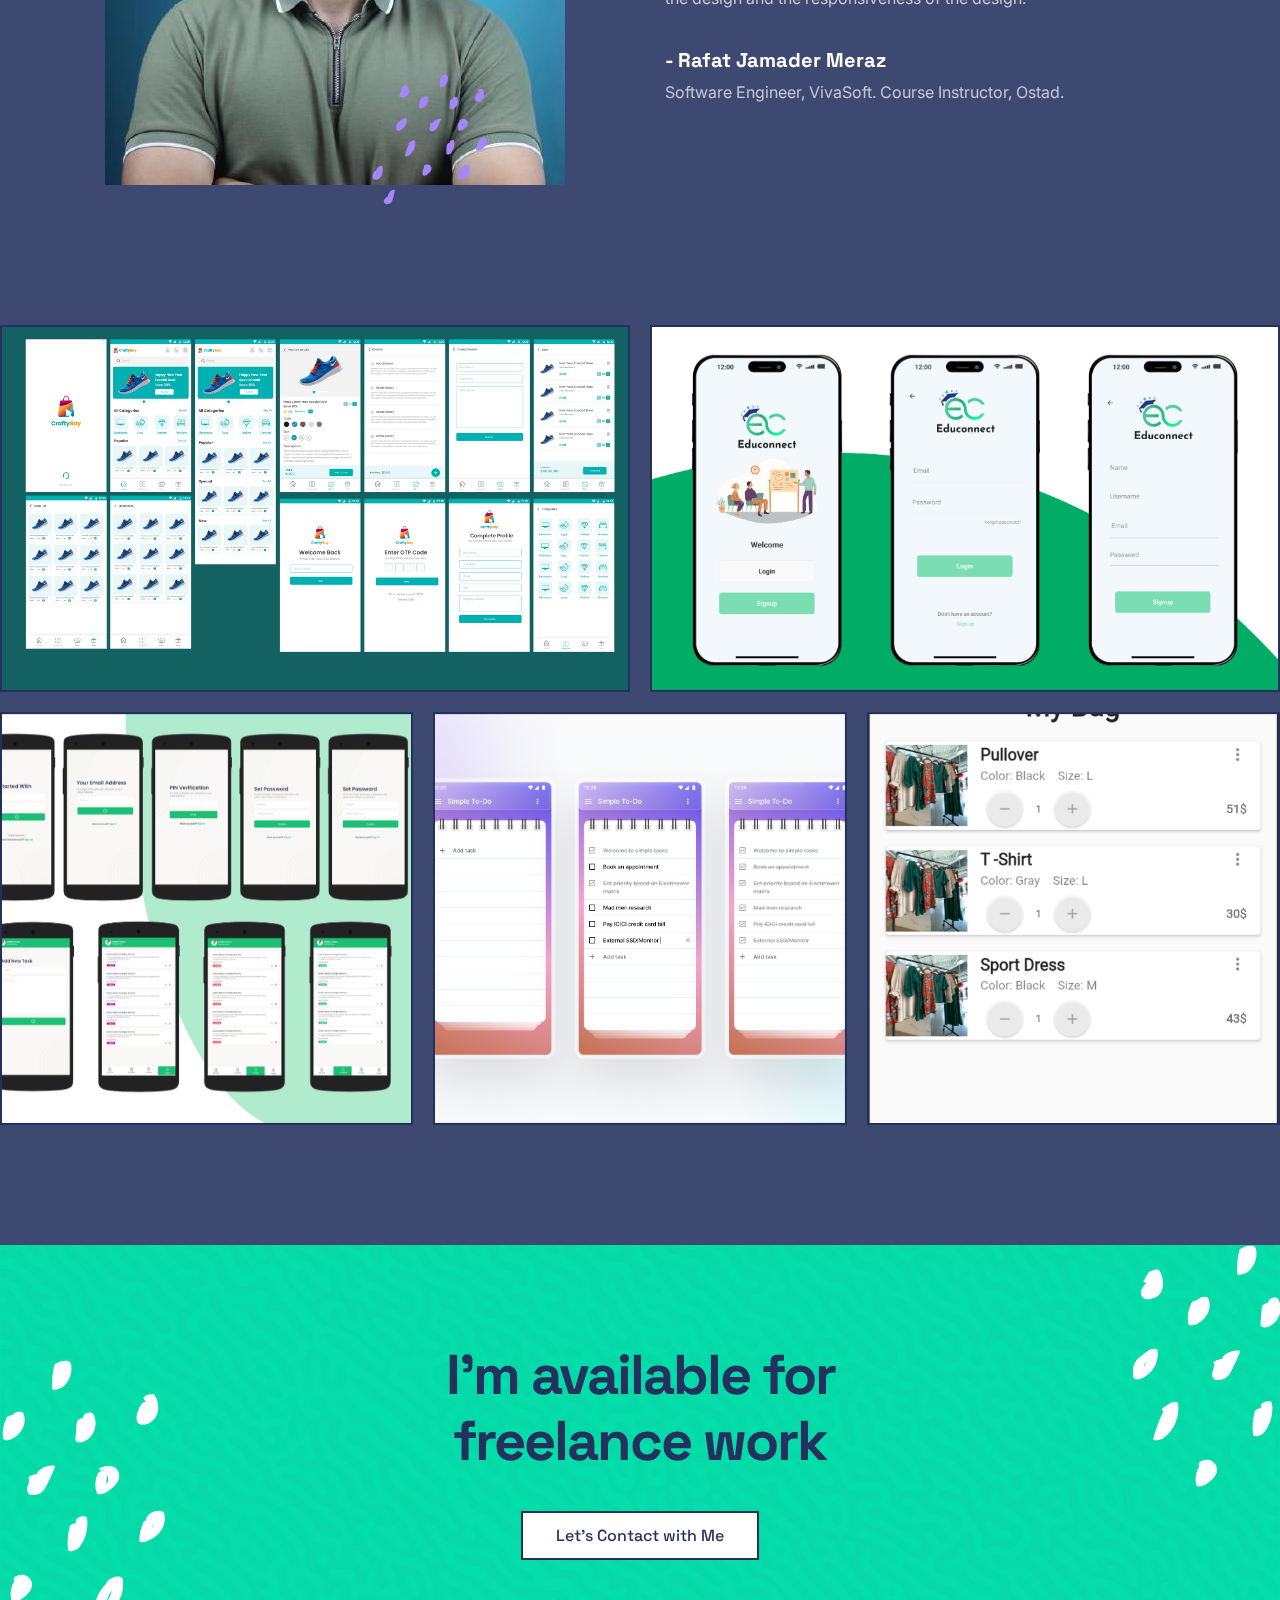
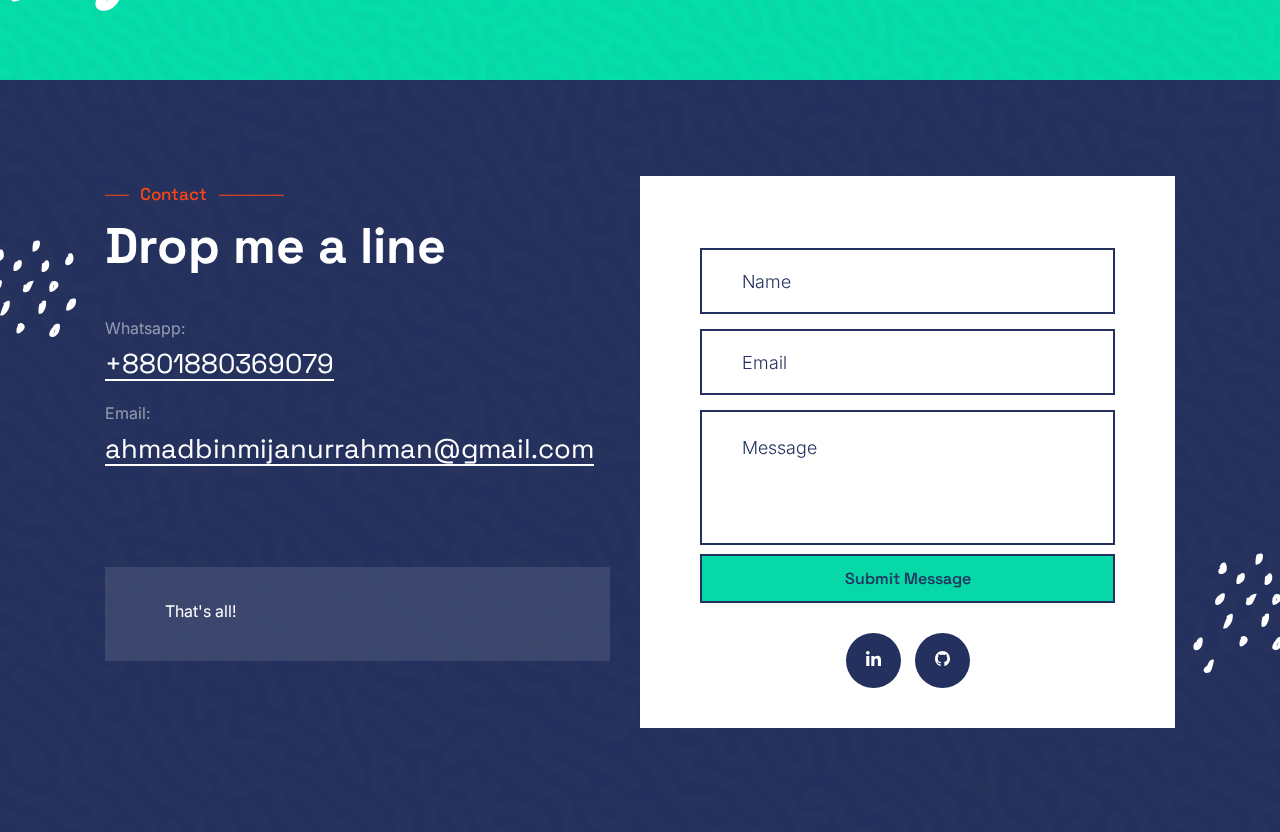
==== commit 4b41f6e3: "Daily commit" ====
--- a/index-dark.html
+++ b/index-dark.html
@@ -13,7 +13,7 @@
 
 <meta name="viewport" content="width=device-width, initial-scale=1, maximum-scale=1">
 
-<title>Trito | Home</title>
+<title>Ahmad's Portfolio</title>
 
 <!-- STYLES -->
 <link href="https://fonts.googleapis.com/css2?family=Inter:wght@100;200;300;400;500;600;800;900&display=swap" rel="stylesheet">
--- a/css/style.css
+++ b/css/style.css
@@ -2212,7 +2212,7 @@
 	.trito_tm_portfolio .details h3{font-size: 27px;}
 	.trito_tm_portfolio .details{padding: 20px 35px;}
 	.trito_tm_news .details .title h3{font-size: 22px;line-height: 30px;}
-	.trito_tm_contact .left ul li a{font-size: 32px;}
+	.trito_tm_contact .left ul li a{font-size: 1.7rem;}
 	.trito_tm_contact .right{padding-bottom: 35px;}
 	.trito_tm_contact .icon{left: -30px;}
 	.trito_tm_contact .icon2{right: -20px;}
